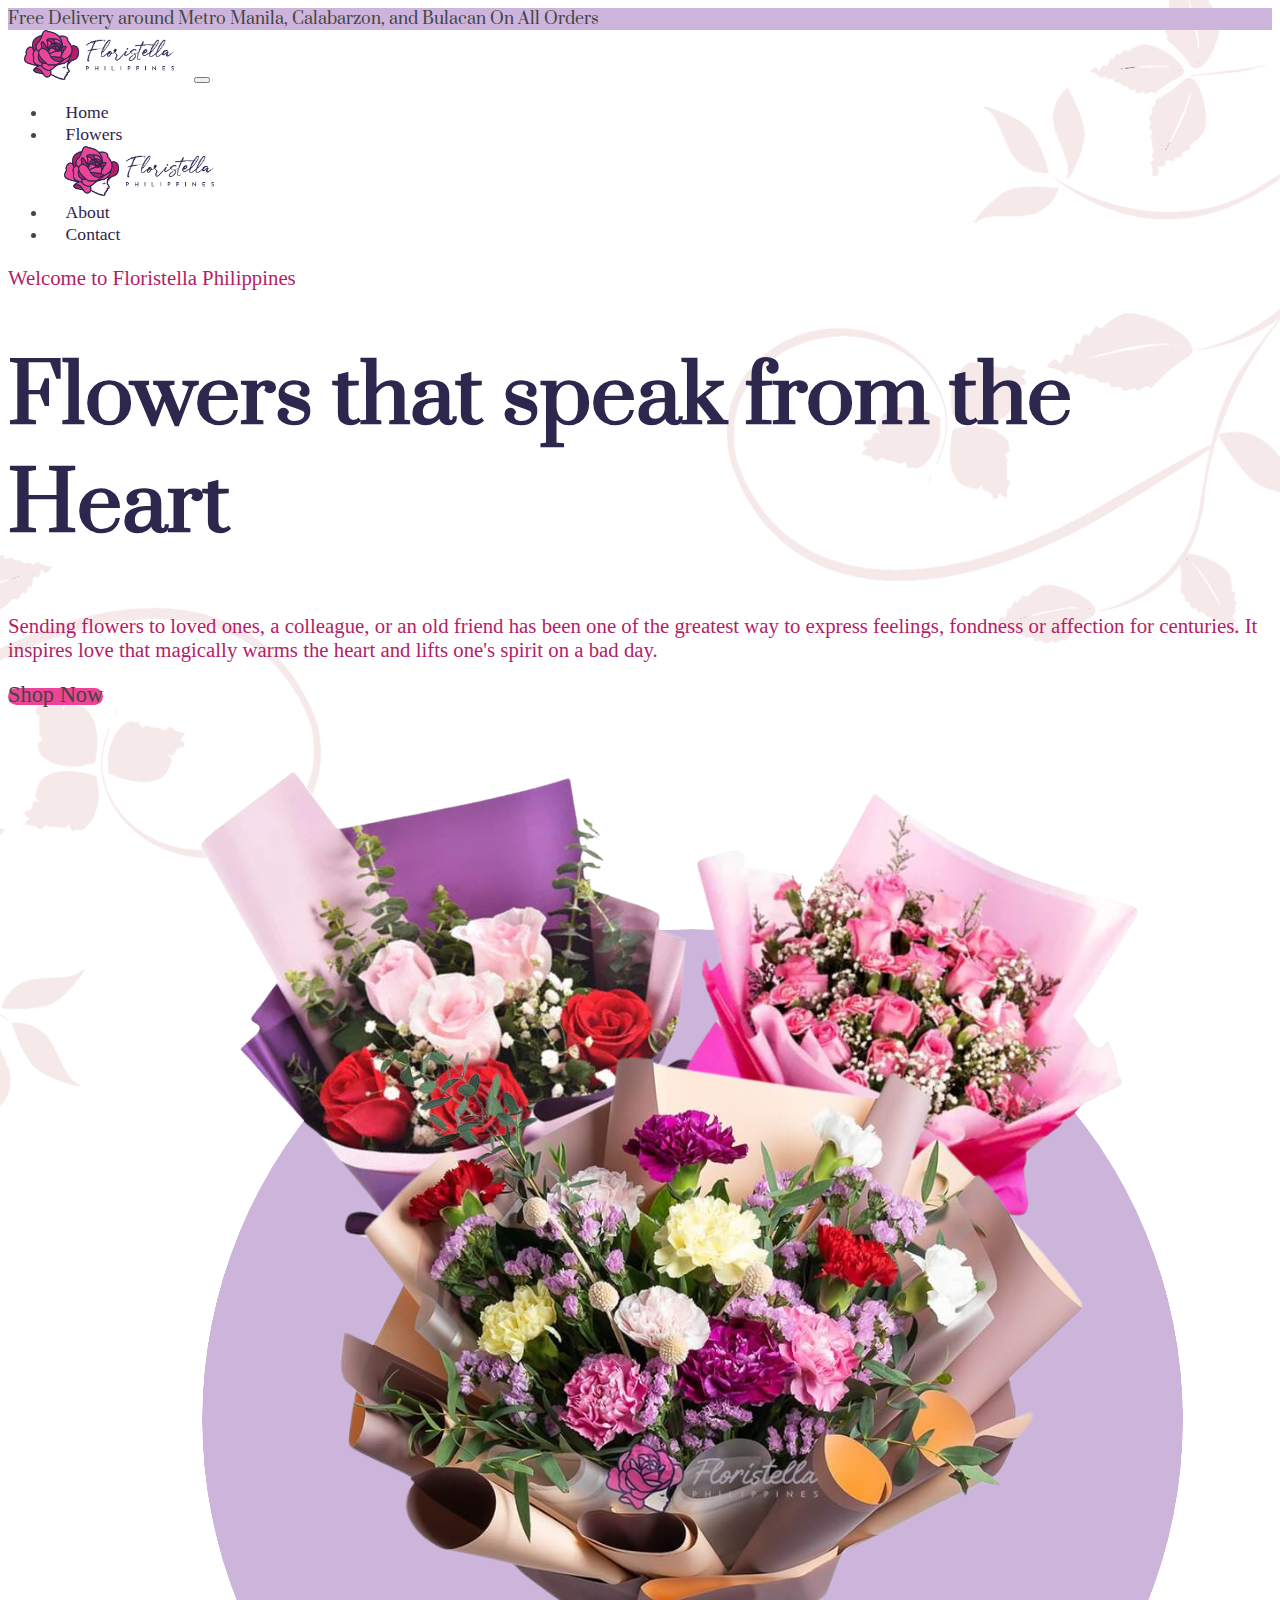
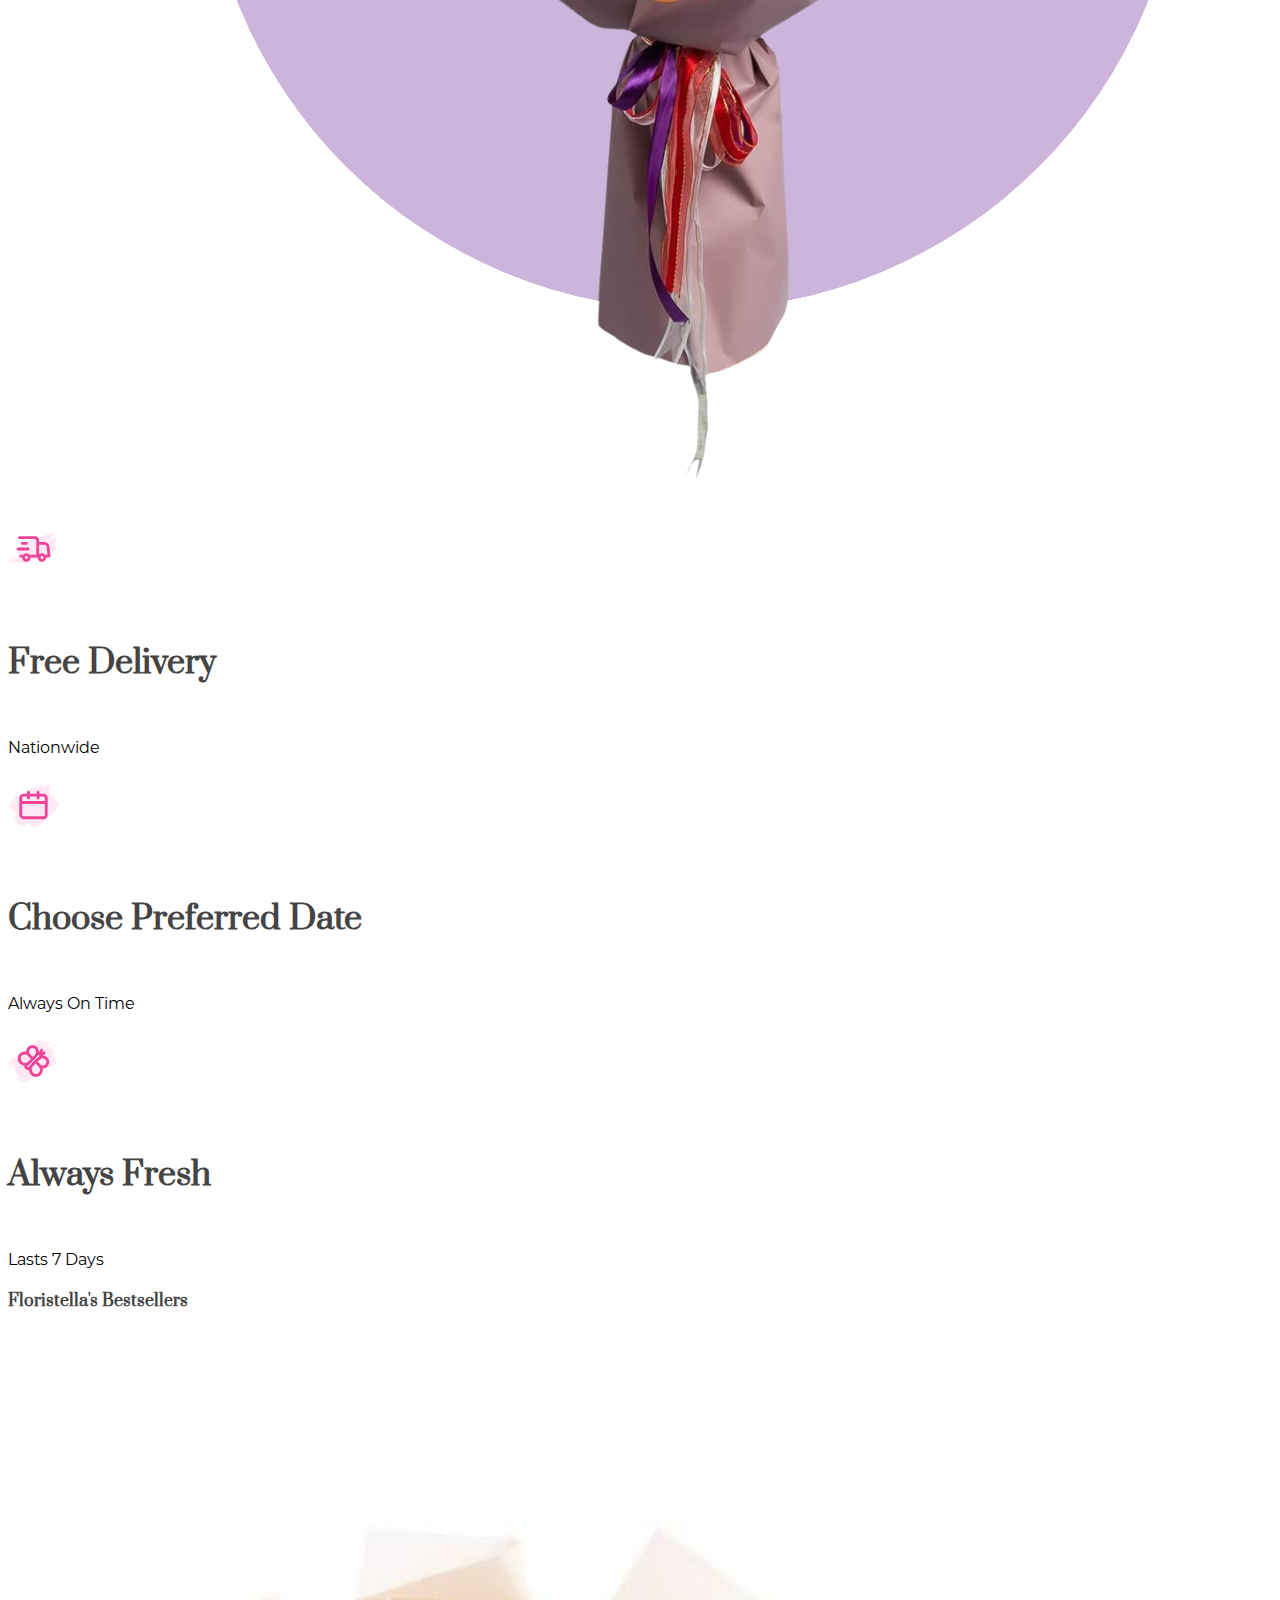
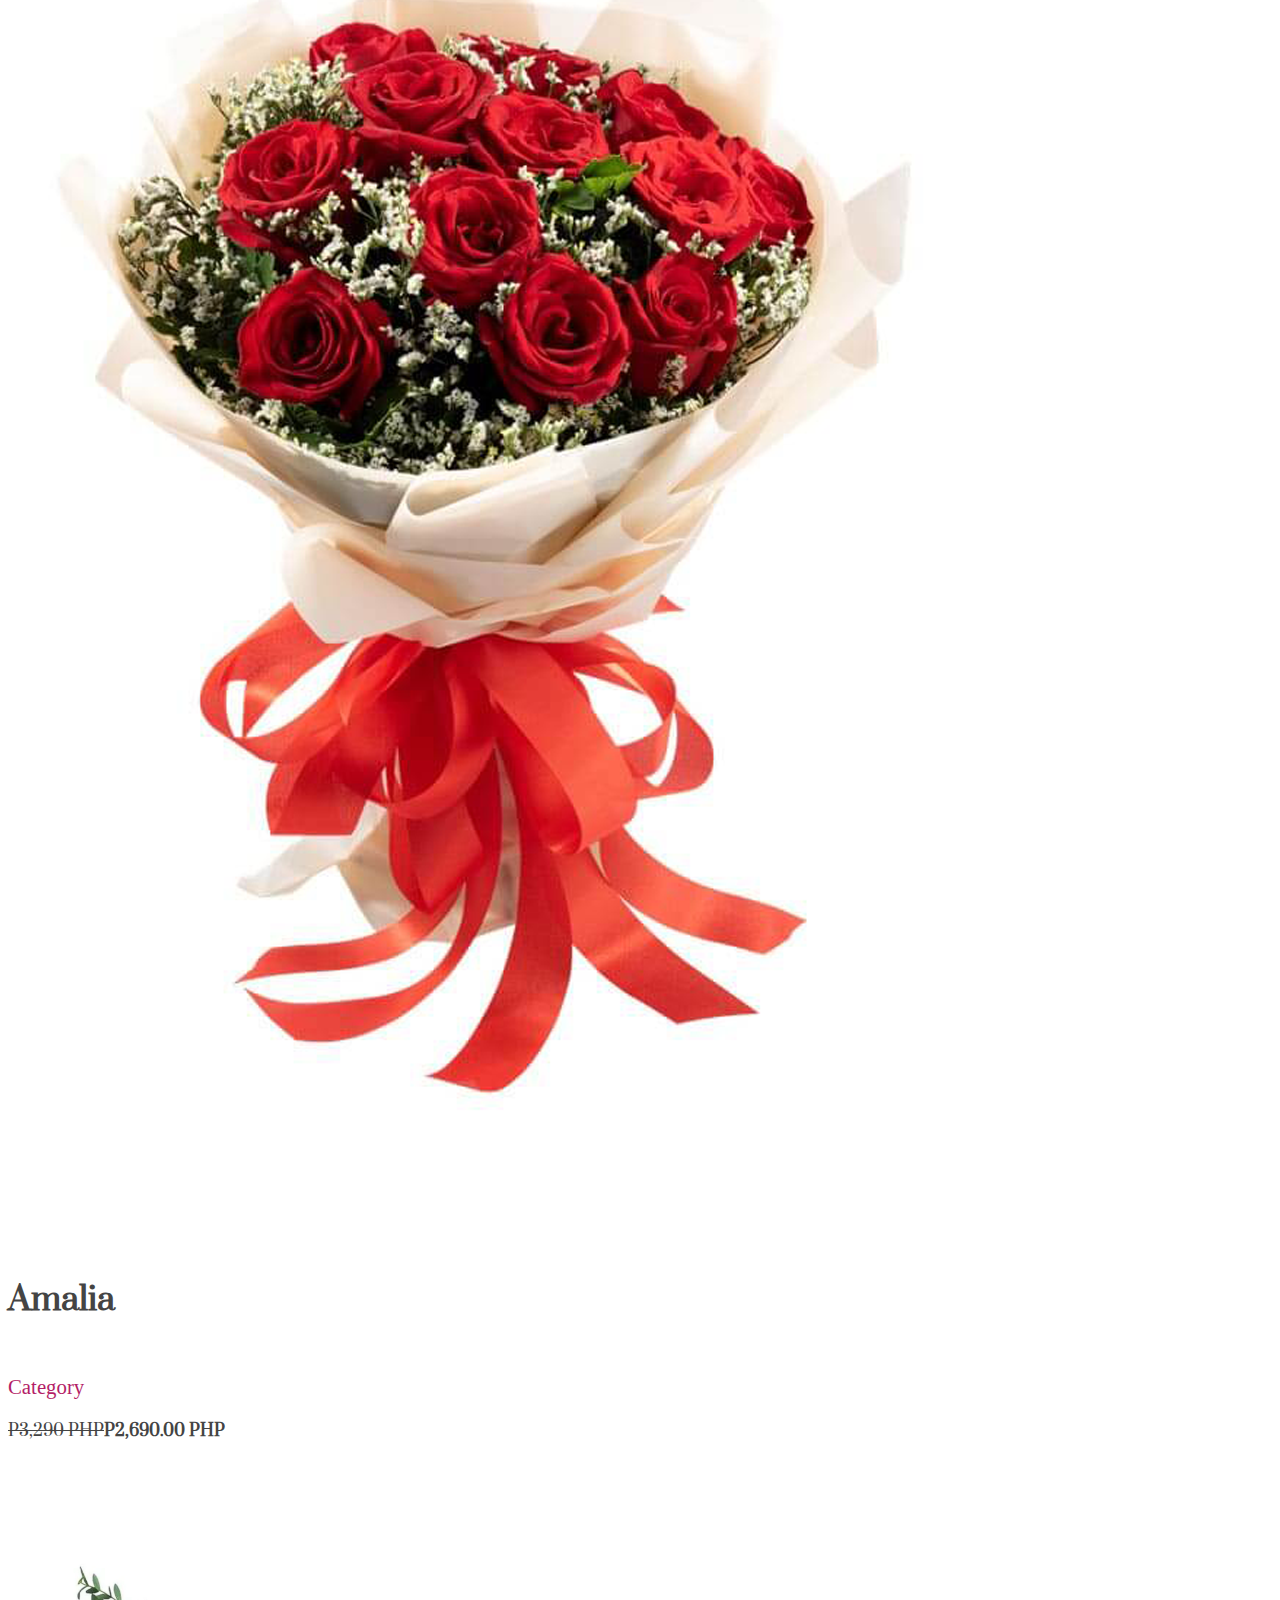
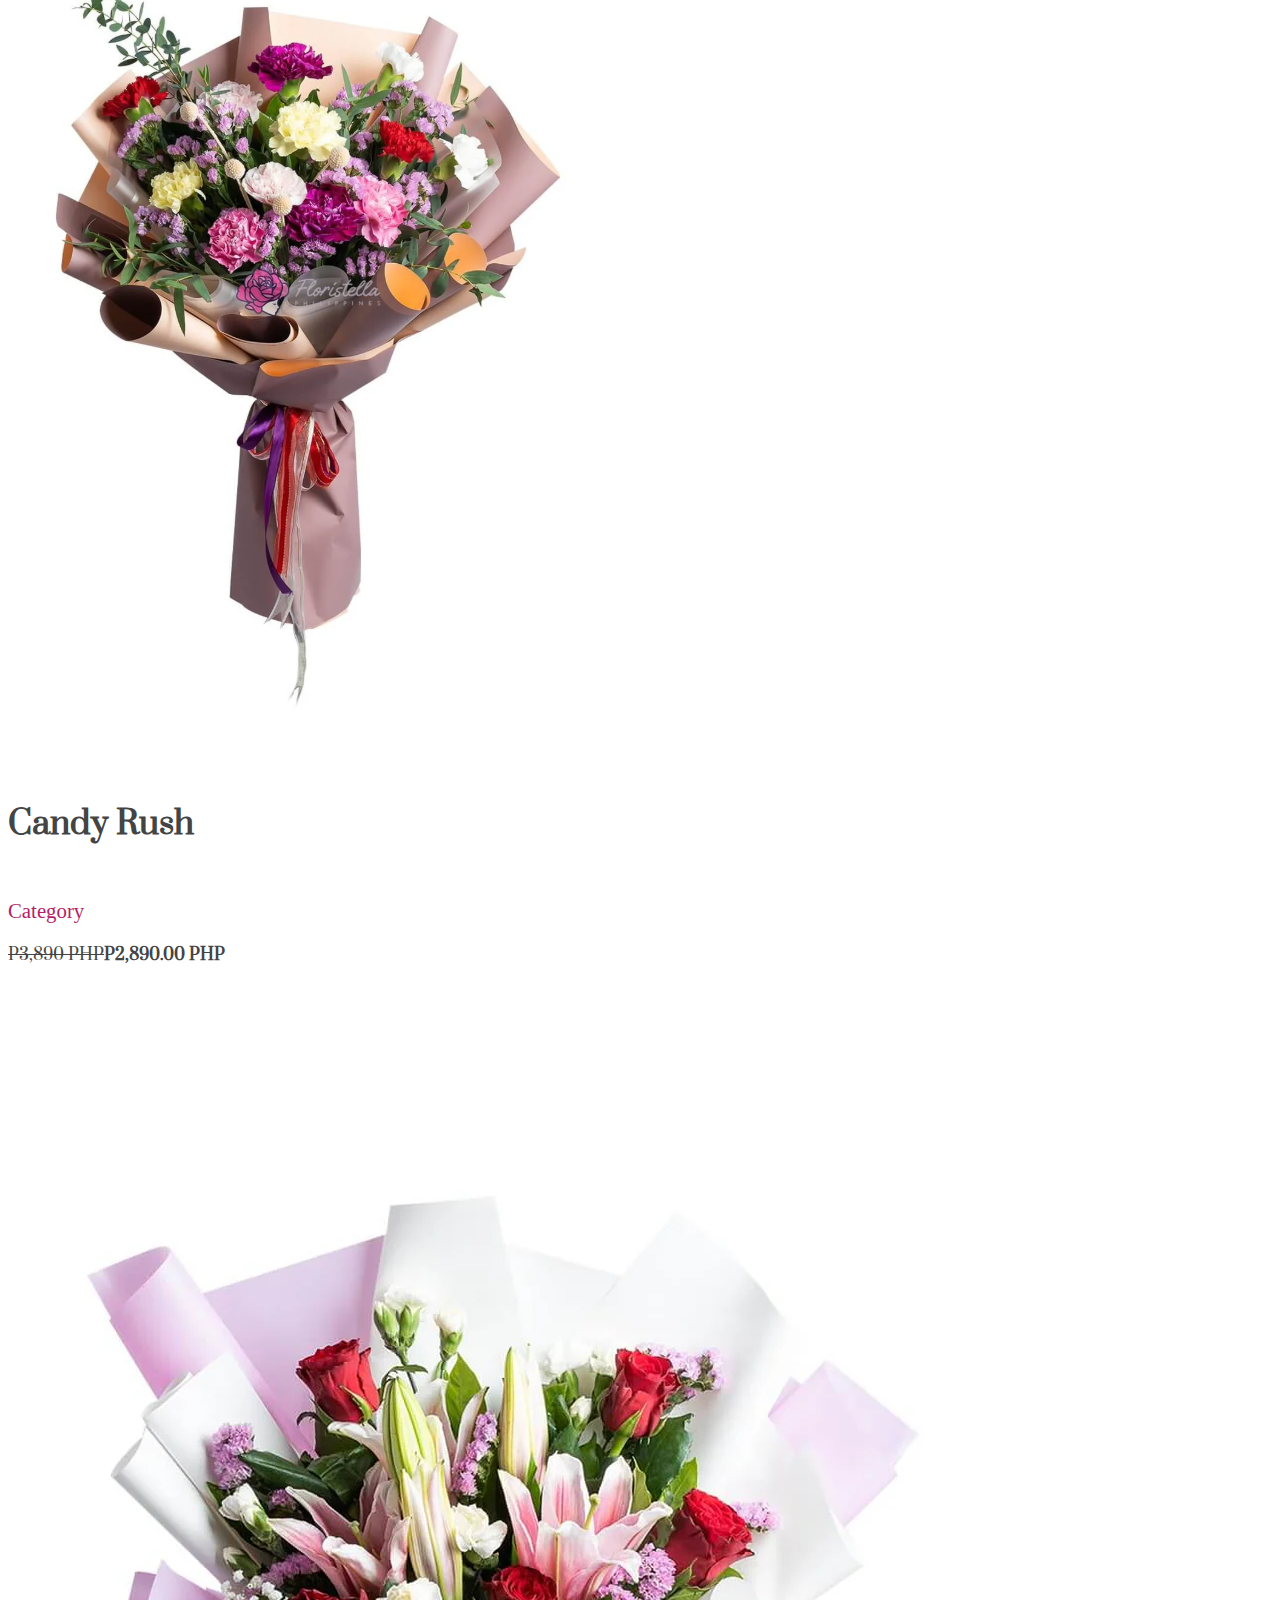
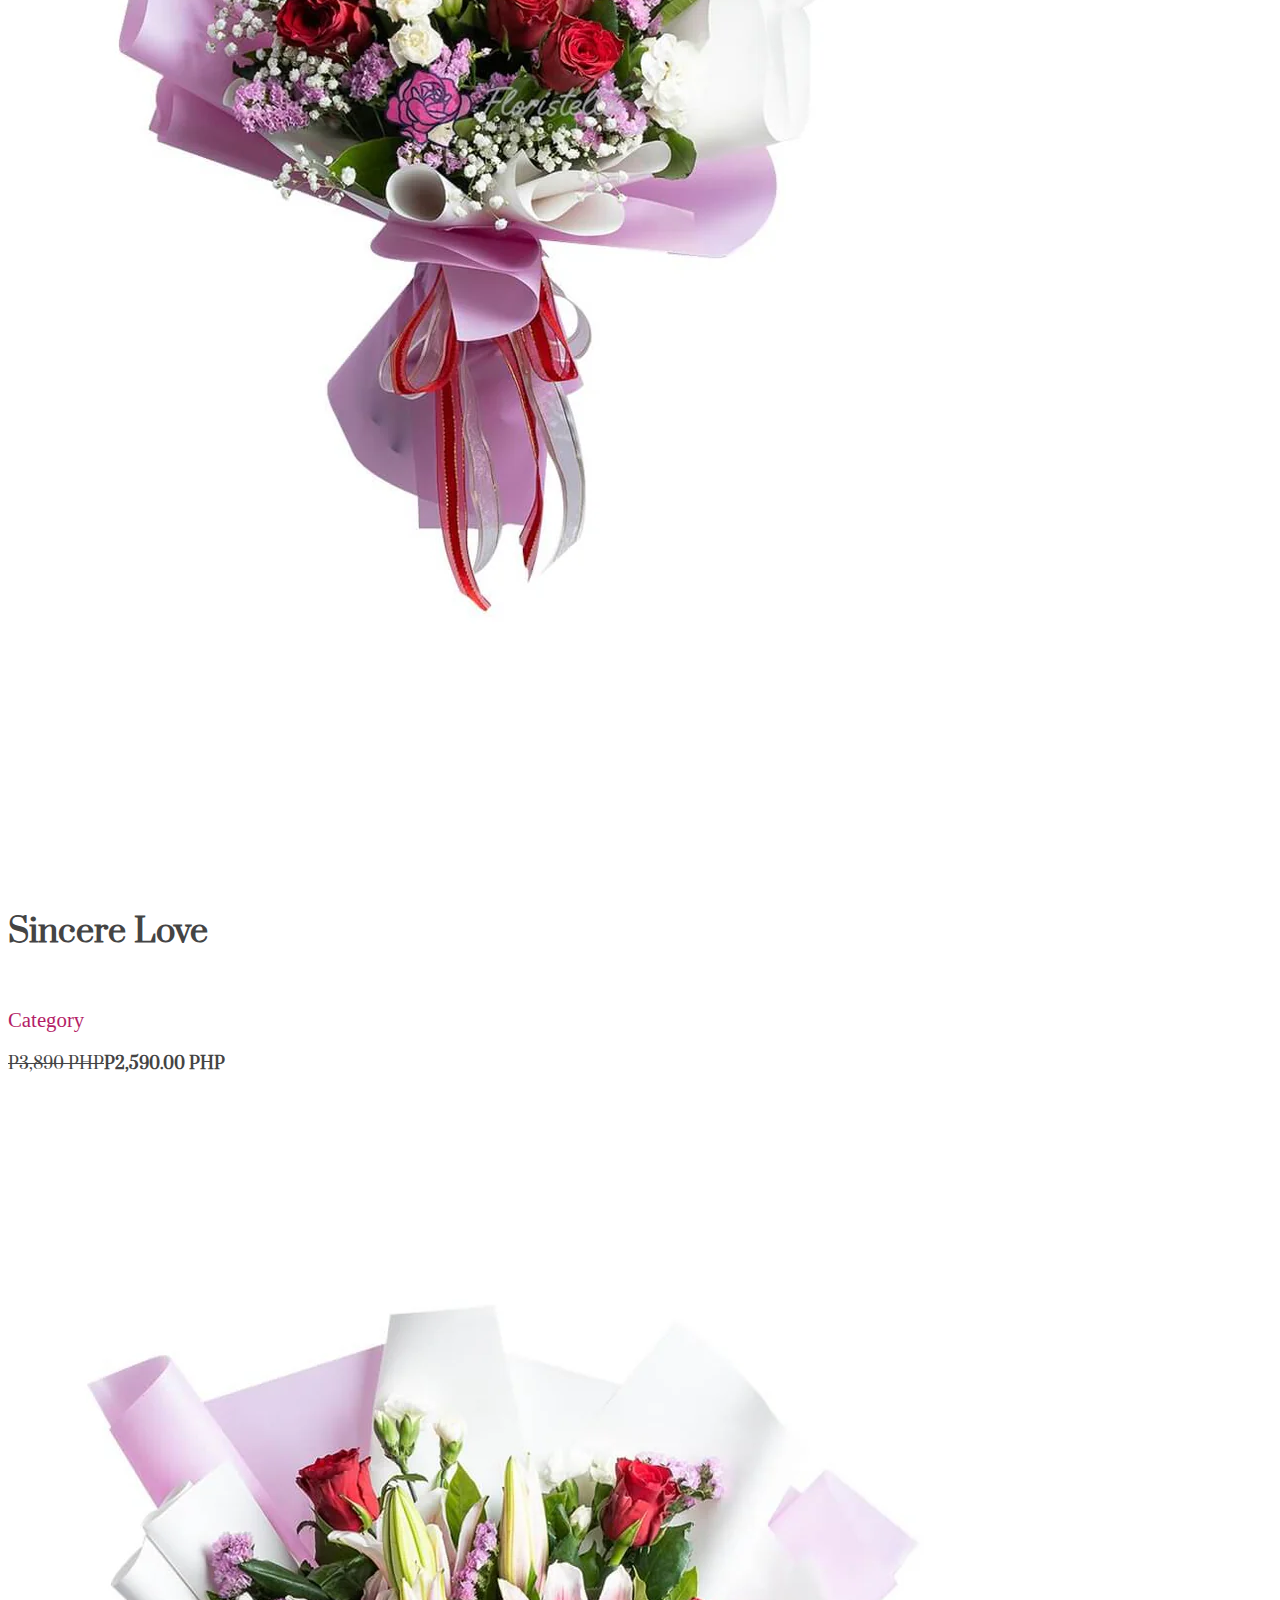
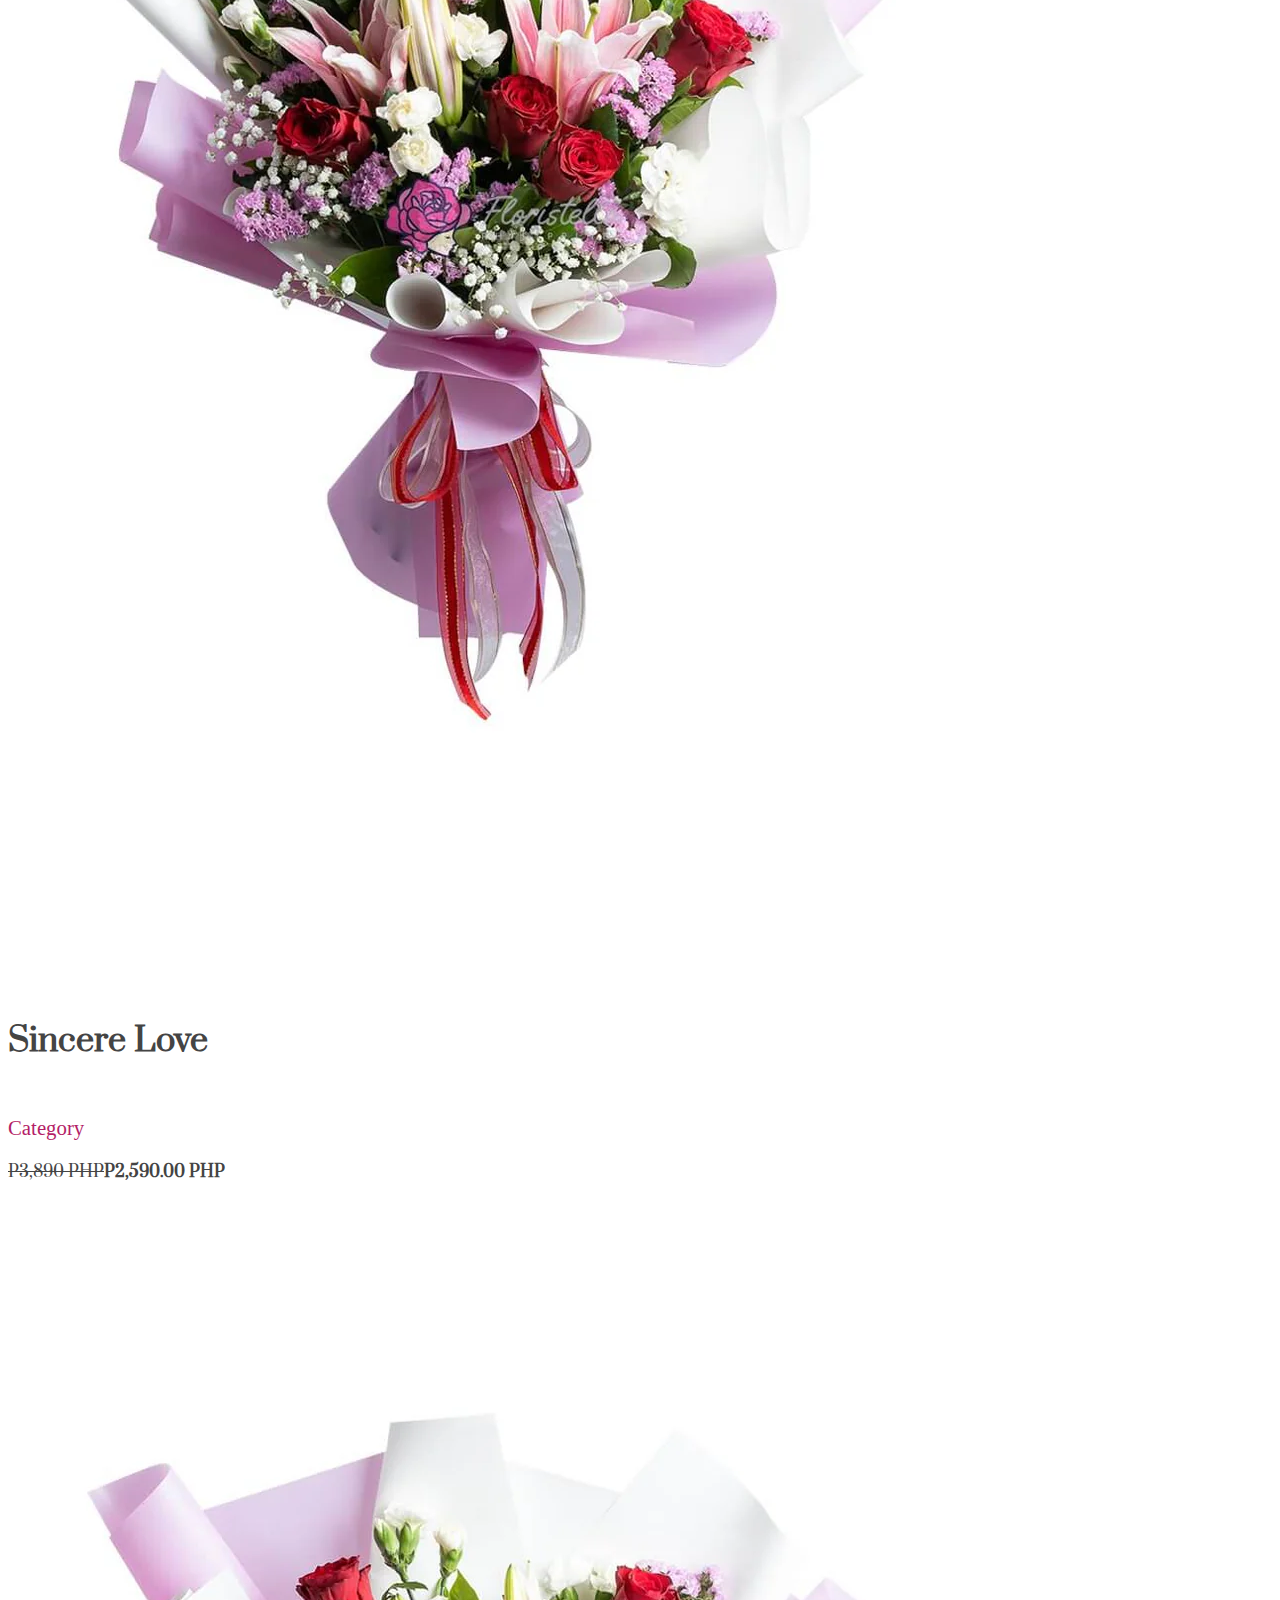
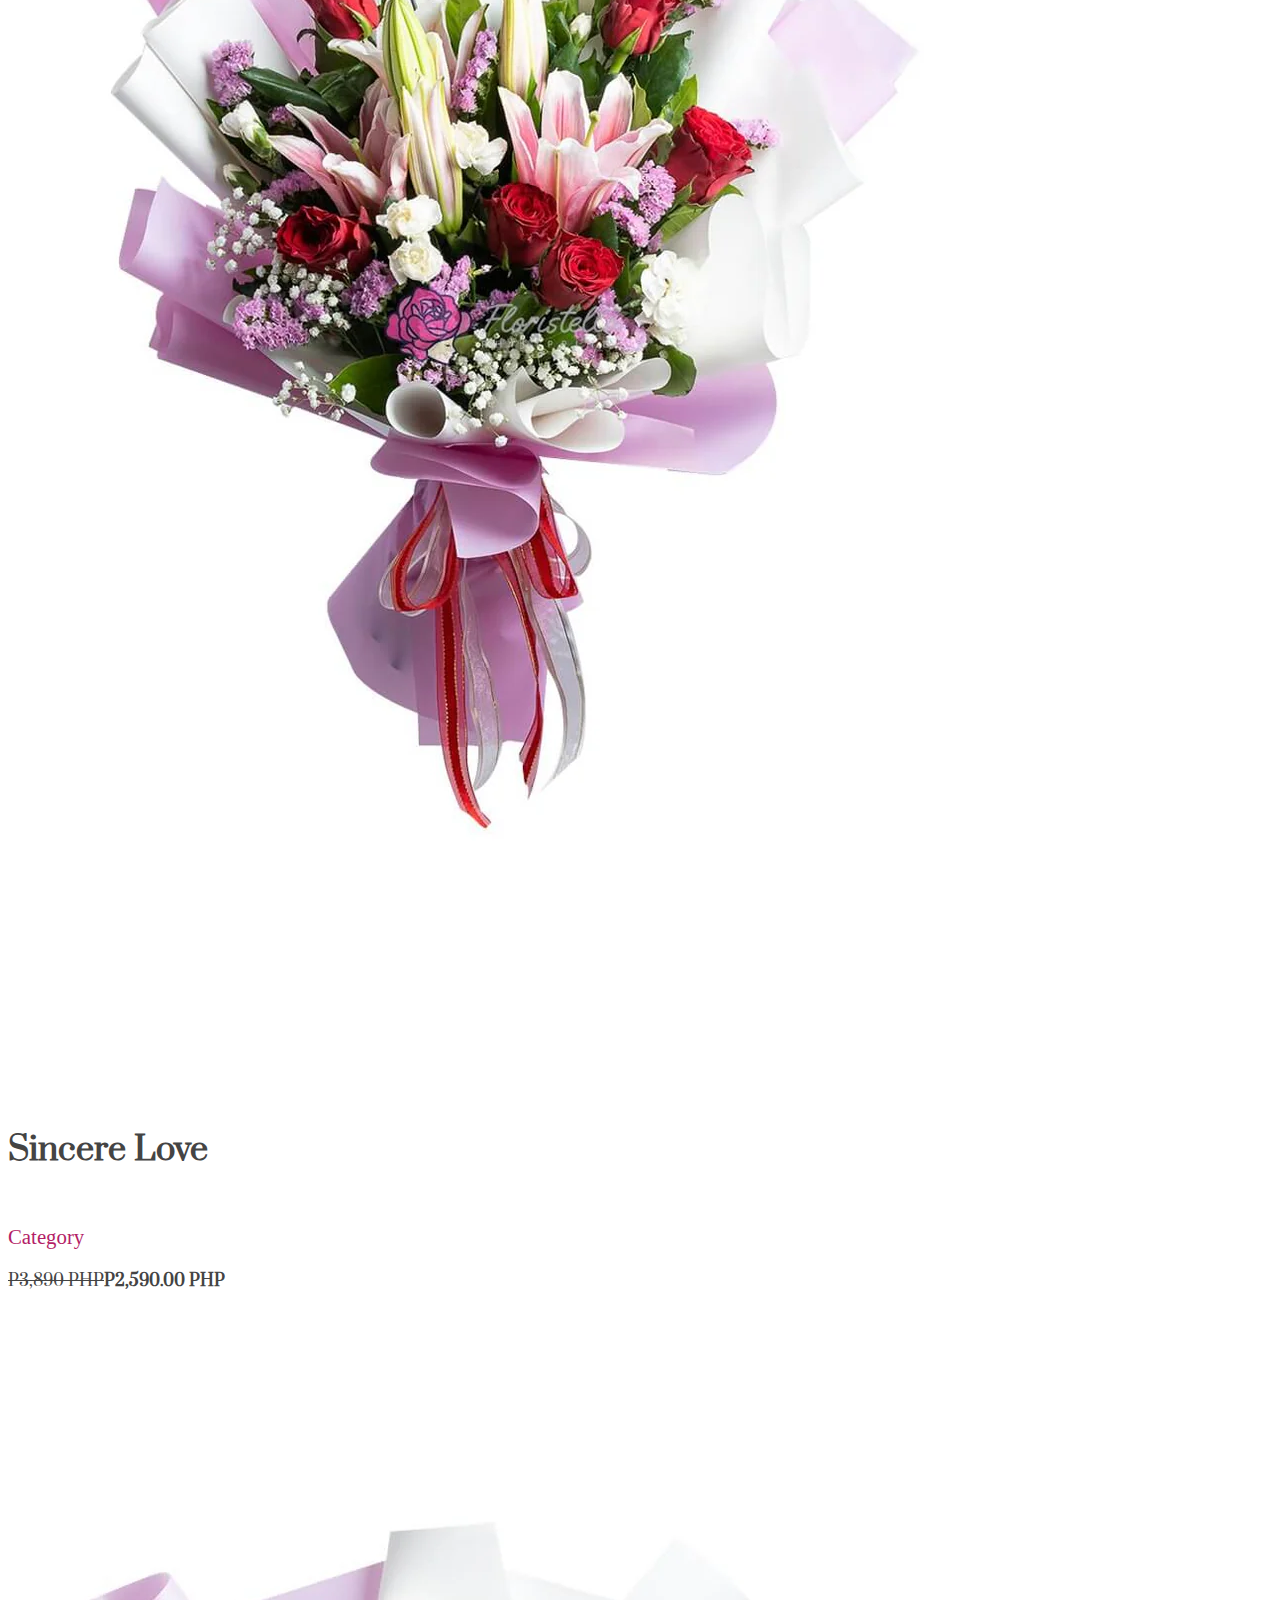
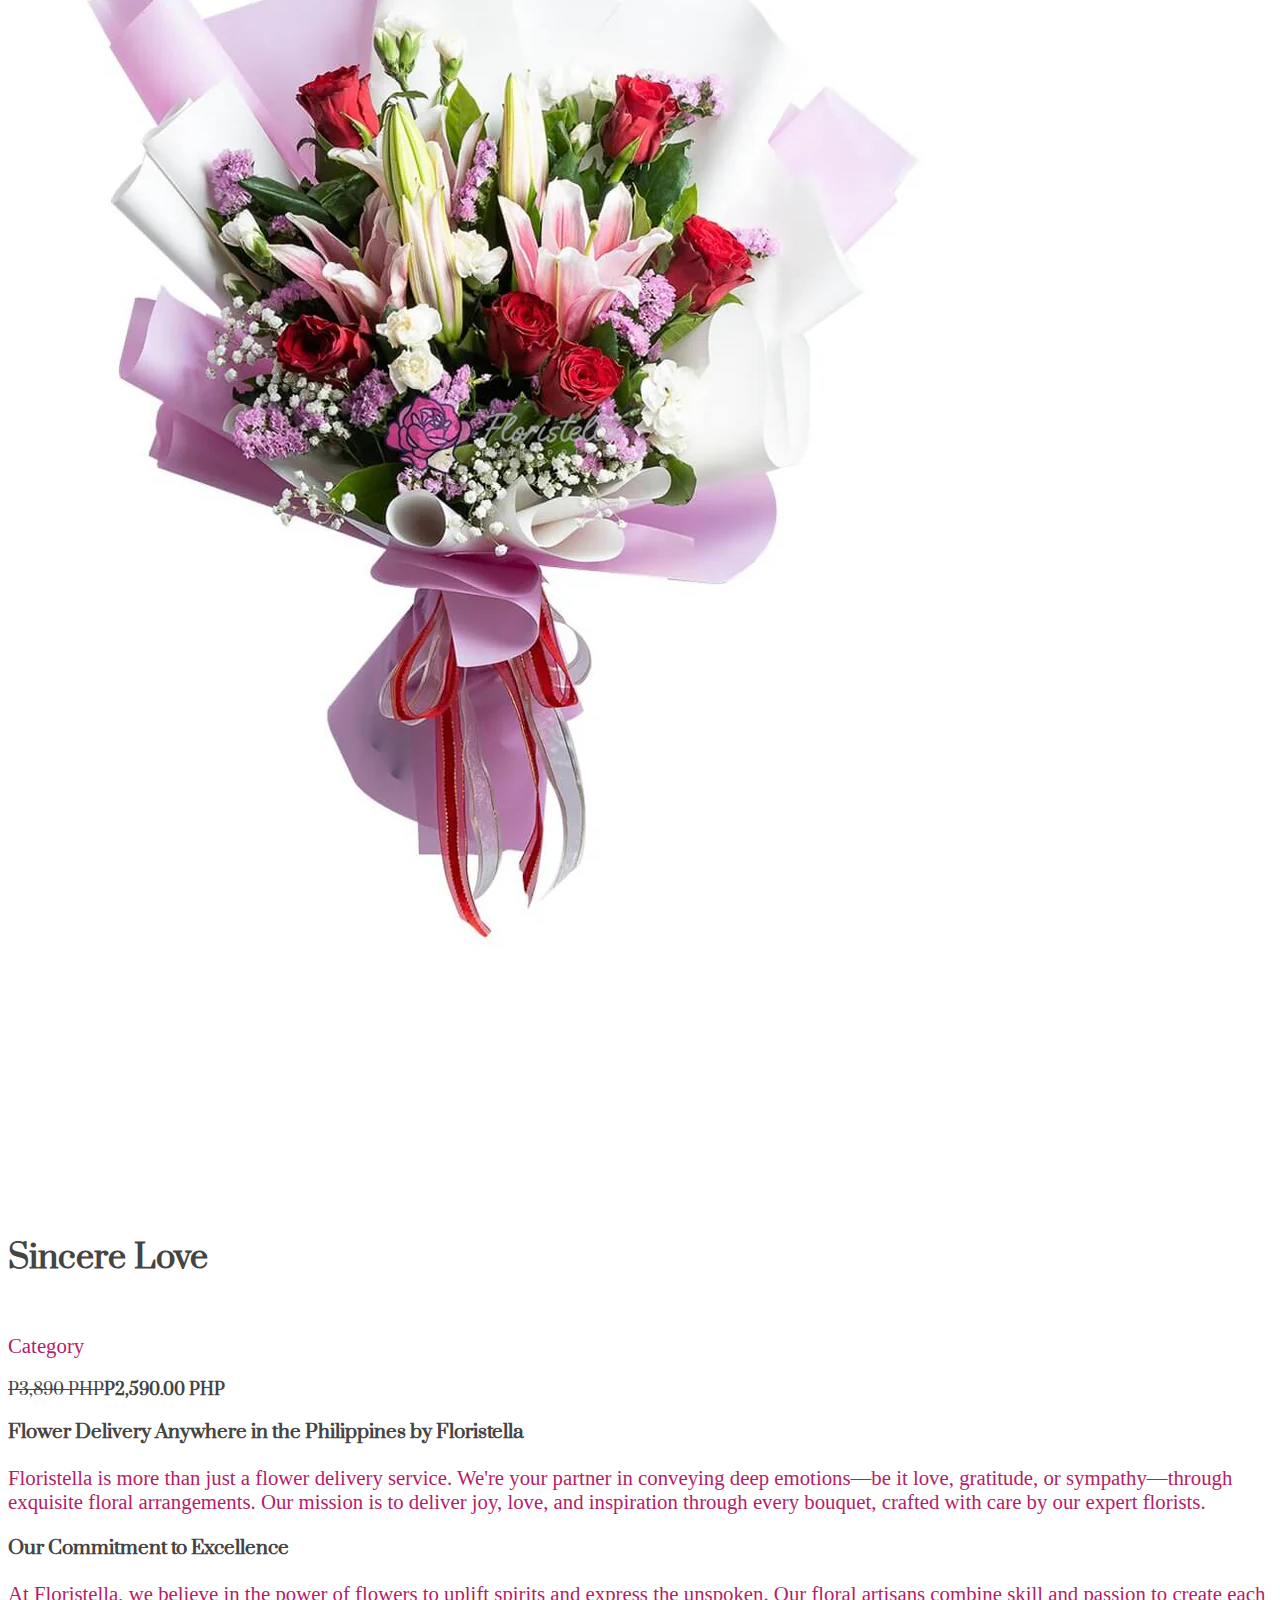
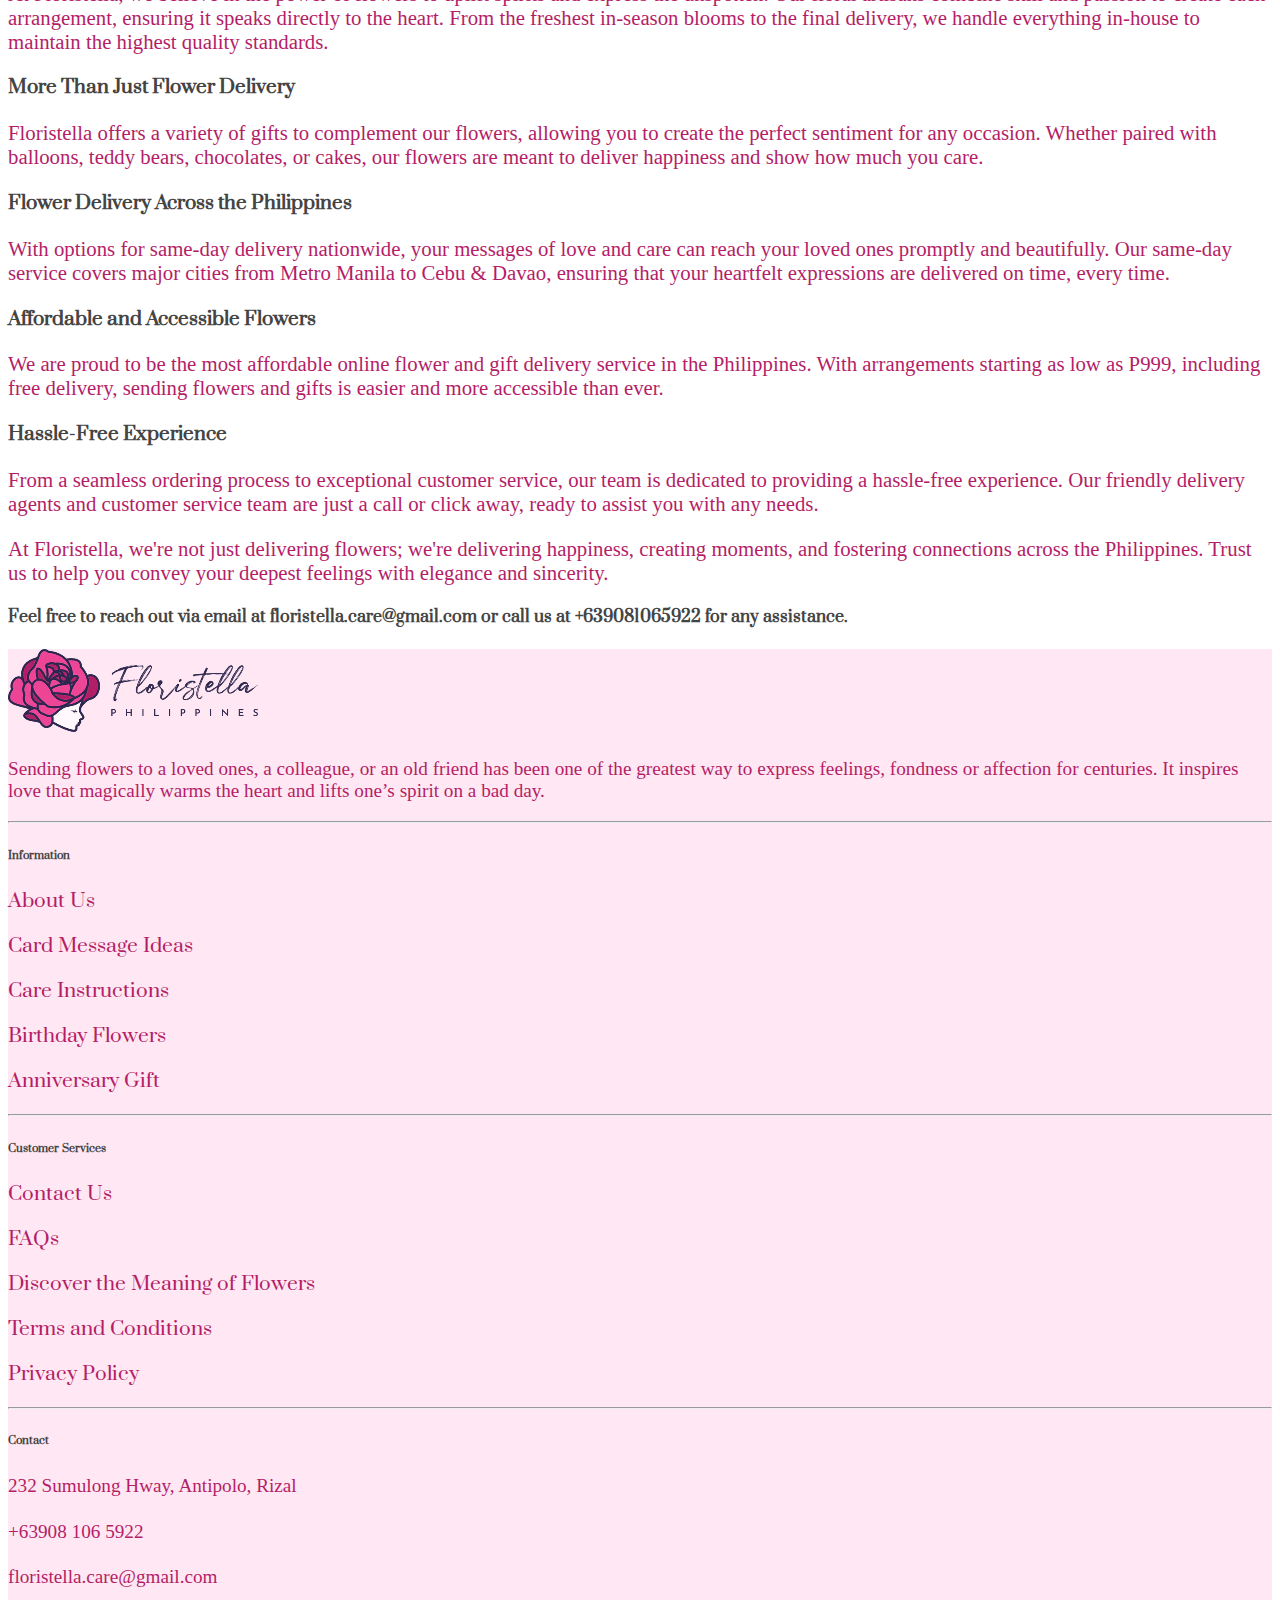
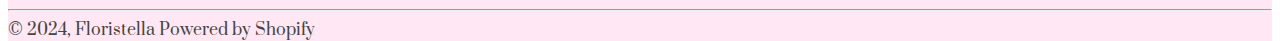
==== index.html @ 7ae79d1a "added contents" ====
<!doctype html>
<html lang="en">
  <head>
    <!-- Required meta tags -->
    <meta charset="utf-8">
    <meta name="viewport" content="width=device-width, initial-scale=1">

    <!-- Bootstrap CSS -->
    <link href="https://cdn.jsdelivr.net/npm/bootstrap@5.0.2/dist/css/bootstrap.min.css" rel="stylesheet" integrity="sha384-EVSTQN3/azprG1Anm3QDgpJLIm9Nao0Yz1ztcQTwFspd3yD65VohhpuuCOmLASjC" crossorigin="anonymous">

    <link rel="stylesheet" href="./assets/css/style.css">
    <title>Hello, world!</title>
  </head>
  <body class="bg">
</div>

    <!-- Header -->
<header class="top-header">
  <div class="d-flex
  p-3 mb-2
  bg-body-secondary
  text-white
  justify-content-center">
  Free Delivery around Metro Manila, Calabarzon, and Bulacan On All Orders
  </div>
</header>

    <!--Navigation Bar -->
  <nav class="navbar
  navbar-expand-md">
    <div class="container-fluid">
      <a class="navbar-brand d-md-none" href="#">
        <img src="./assets/img/floristellaLogo.png" alt="">
      </a>
      <button class="navbar-toggler navbar-light bg-light" type="button" data-bs-toggle="collapse" data-bs-target="#navbarNav" aria-controls="navbarNav" aria-expanded="false" aria-label="Toggle navigation">
        <span class="navbar-toggler-icon"></span>
      </button>
      <div class="collapse navbar-collapse" id="navbarNav">
        <ul class="navbar-nav mx-auto">
          <li class="nav-item">
            <a class="nav-link" aria-current="page" href="/index.html">Home</a>
          </li>
          <li class="nav-item">
            <a class="nav-link" href="/pages/flowers/index.html">Flowers</a>
          </li>
          <a class="navbar-brand d-none d-md-block" href="#">
            <img src="./assets/img/floristellaLogo.png" alt="">
          </a>
          <li class="nav-item">
            <a class="nav-link" href="/pages/about/index.html">About</a>
          </li>
          <li class="nav-item">
            <a class="nav-link"href="/pages/contact/index.html">Contact</a>
          </li>
        </ul>
      </div>
    </div>
  </nav>

   <!--Hero-->
   <div class="container">
    <div class="row">
      <div class="col-xl-4 col-lg-12 col-md-12 mt-5 pt-5">
        <p class="text-xl-start text-lg-start text-center">Welcome to Floristella Philippines</p>
          <h1 class="text-lg-start text-center">Flowers that speak from the Heart</h1>
          <p class="text-lg-start text-center">Sending flowers to loved ones, a colleague, or an old friend has been one of the greatest way to express feelings, fondness or affection for centuries. It inspires love that magically warms the heart and lifts one's spirit on a bad day.</p>
          <div class="text-lg-start text-center">
          <a class="btn btn-md btn-primary">
           <span>Shop Now</span></a>
      </div>
      </div>
      <div class="col-xl-8">
        <div class="hero-image">
            <img src="./assets/img/floristellaMain.png" class="img-fluid rounded mx-auto d-block" alt="hero">
        </div>
    </div>
  </div>
</div>


    <!--Cards-->
  <section class="card-section">
      <div class="main text-center mt-5 d-flex">
  </div>
  <div class="container mt-2 d-flex justify-content-center">

        <div class="row g-4">

          <div class="col-md-4 border-right">
          <div class="cards">

          <div class="first bg-white p-4 text-center">
              <img class="icon" src="./assets/img/icons/delivery.svg" />
              <h5>Free Delivery</h5>
              <p class="line1">Nationwide</p>
          </div>
                </div>
          </div>


          <div class="col-md-4 border-right">
          <div class="cards">
          <div class=" second bg-white p-4 text-center">
                <img class="icon" src="./assets/img/icons/calendar.svg">
                <h5>Choose Preferred Date</h5>
                <p class="line2">Always On Time</p>
          </div>
          </div>

          </div>

          <div class="col-md-4">

          <div class="cards">
          <div class=" third bg-white p-4 text-center">
                  <img class="icon" src="./assets/img/icons/fresh.svg"/>
                  <h5>Always Fresh</h5>
                  <p class="line3">Lasts 7 Days</p>
          </div>
          </div>
      </div>

    </div>
  </div>
    </section>

    <!--Product Cards-->
    <section>
      <div class="text-center container py-5">
        <h4 class="mt-4 mb-5"><strong>Floristella's Bestsellers</strong></h4>

      <!-- Amalia -->
        <div class="row">
          <div class="col-lg-4 col-md-12 mb-4">
            <div class="card">
              <div class="bg-image hover-zoom ripple ripple-surface ripple-surface-light"
                data-mdb-ripple-color="light">
                <img src="./assets/img/bestsellers/amalia.png"
                  class="w-100" />
                <a href="#!">
                  <div class="mask">
                    <div class="d-flex justify-content-start align-items-end h-100">
                    </div>
                  </div>
                  <div class="hover-overlay">
                    <div class="mask"></div>
                  </div>
                </a>
              </div>
              <div class="card-body">
                <a href="./pages/flower1/index.html" class="text-reset">
                  <h5 class="card-title mb-3">Amalia</h5>
                </a>
                <a href="" class="text-reset">
                  <p>Category</p>
                </a>
                <s class="mb-3">P3,290 PHP</s><strong class="ms-2 text-danger">P2,690.00 PHP</strong>
              </div>
            </div>
          </div>
      <!-- Candy Rush -->
          <div class="col-lg-4 col-md-6 mb-4">
            <div class="card">
              <div class="bg-image hover-zoom ripple ripple-surface ripple-surface-light"
                data-mdb-ripple-color="light">
                <img src="./assets/img/bestsellers/candyrush.webp"
                  class="w-100" />
                <a href="#!">
                  <div class="mask">
                    <div class="d-flex justify-content-start align-items-end h-100">
                    </div>
                  </div>
                  <div class="hover-overlay">
                    <div class="mask"></div>
                  </div>
                </a>
              </div>
              <div class="card-body">
                <a href="" class="text-reset">
                  <h5 class="card-title mb-3">Candy Rush</h5>
                </a>
                <a href="" class="text-reset">
                  <p>Category</p>
                </a>
                <s class="mb-3">P3,890 PHP</s><strong class="ms-2 text-danger">P2,890.00 PHP</strong>
              </div>
            </div>
          </div>
      <!-- Sincere Love -->
          <div class="col-lg-4 col-md-6 mb-4">
            <div class="card">
              <div class="bg-image hover-zoom ripple" data-mdb-ripple-color="light">
                <img src="./assets/img/bestsellers/sincerelove.webp"
                  class="w-100" />
                <a href="#!">
                  <div class="mask">
                    <div class="d-flex justify-content-start align-items-end h-100">
                    </div>
                  </div>
                  <div class="hover-overlay">
                    <div class="mask"></div>
                  </div>
                </a>
              </div>
              <div class="card-body">
                <a href="" class="text-reset">
                  <h5 class="card-title mb-3">Sincere Love</h5>
                </a>
                <a href="" class="text-reset">
                  <p>Category</p>
                </a>
                <s class="mb-3">P3,890 PHP</s><strong class="ms-2 text-danger">P2,590.00 PHP</strong>
                </h6>
              </div>
            </div>
          </div>

          <!-- Sincere Love2 -->
          <div class="col-lg-4 col-md-12 mb-4">
            <div class="card">
              <div class="bg-image hover-zoom ripple" data-mdb-ripple-color="light">
                <img src="./assets/img/bestsellers/sincerelove.webp"
                  class="w-100" />
                <a href="#!">
                  <div class="mask">
                    <div class="d-flex justify-content-start align-items-end h-100">
                    </div>
                  </div>
                  <div class="hover-overlay">
                    <div class="mask"></div>
                  </div>
                </a>
              </div>
              <div class="card-body">
                <a href="" class="text-reset">
                  <h5 class="card-title mb-3">Sincere Love</h5>
                </a>
                <a href="" class="text-reset">
                  <p>Category</p>
                </a>
                <s class="mb-3">P3,890 PHP</s><strong class="ms-2 text-danger">P2,590.00 PHP</strong>
                </h6>
              </div>
            </div>
          </div>

          <!-- Sincere Love -->
          <div class="col-lg-4 col-md-6 mb-4">
            <div class="card">
              <div class="bg-image hover-zoom ripple" data-mdb-ripple-color="light">
                <img src="./assets/img/bestsellers/sincerelove.webp"
                  class="w-100" />
                <a href="#!">
                  <div class="mask">
                    <div class="d-flex justify-content-start align-items-end h-100">
                    </div>
                  </div>
                  <div class="hover-overlay">
                    <div class="mask"></div>
                  </div>
                </a>
              </div>
              <div class="card-body">
                <a href="" class="text-reset">
                  <h5 class="card-title mb-3">Sincere Love</h5>
                </a>
                <a href="" class="text-reset">
                  <p>Category</p>
                </a>
                <s class="mb-3">P3,890 PHP</s><strong class="ms-2 text-danger">P2,590.00 PHP</strong>
                </h6>
              </div>
            </div>
          </div>

          <!-- Sincere Love -->
          <div class="col-lg-4 col-md-6 mb-4">
            <div class="card">
              <div class="bg-image hover-zoom ripple" data-mdb-ripple-color="light">
                <img src="./assets/img/bestsellers/sincerelove.webp"
                  class="w-100" />
                <a href="#!">
                  <div class="mask">
                    <div class="d-flex justify-content-start align-items-end h-100">
                    </div>
                  </div>
                  <div class="hover-overlay">
                    <div class="mask"></div>
                  </div>
                </a>
              </div>
              <div class="card-body">
                <a href="" class="text-reset">
                  <h5 class="card-title mb-3">Sincere Love</h5>
                </a>
                <a href="" class="text-reset">
                  <p>Category</p>
                </a>
                <s class="mb-3">P3,890 PHP</s><strong class="ms-2 text-danger">P2,590.00 PHP</strong>
                </h6>
              </div>
            </div>
          </div>
              </div>
            </div>
    </section>

    <!--Mission Vision-->
    <div class="container">
    <section class="text-center">
    <h3 class="mt-4 mb-5">Flower Delivery Anywhere in the Philippines by Floristella</h3>
      <p class="mt-4 mb-5">Floristella is more than just a flower delivery service. We're your partner in conveying deep emotions—be it love, gratitude, or sympathy—through exquisite floral arrangements. Our mission is to deliver joy, love, and inspiration through every bouquet, crafted with care by our expert florists.</p>

      <h3 class="mt-4">Our Commitment to Excellence</h3>
      <p class="mt-4 mb-5">At Floristella, we believe in the power of flowers to uplift spirits and express the unspoken. Our floral artisans combine skill and passion to create each arrangement, ensuring it speaks directly to the heart. From the freshest in-season blooms to the final delivery, we handle everything in-house to maintain the highest quality standards.</p>

      <h3 class="mt-4">More Than Just Flower Delivery</h3>
      <p class="mt-4 mb-5">Floristella offers a variety of gifts to complement our flowers, allowing you to create the perfect sentiment for any occasion. Whether paired with balloons, teddy bears, chocolates, or cakes, our flowers are meant to deliver happiness and show how much you care.</p>

      <h3 class="mt-4">Flower Delivery Across the Philippines</h3>
      <p class="mt-4 mb-5">With options for same-day delivery nationwide, your messages of love and care can reach your loved ones promptly and beautifully. Our same-day service covers major cities from Metro Manila to Cebu & Davao, ensuring that your heartfelt expressions are delivered on time, every time.</p>

      <h3 class="mt-4">Affordable and Accessible Flowers</h3>
      <p class="mt-4 mb-5">We are proud to be the most affordable online flower and gift delivery service in the Philippines. With arrangements starting as low as P999, including free delivery, sending flowers and gifts is easier and more accessible than ever.</p>

      <h3 class="mt-4 mb-4">Hassle-Free Experience</h3>
      <p class="mb-4">From a seamless ordering process to exceptional customer service, our team is dedicated to providing a hassle-free experience. Our friendly delivery agents and customer service team are just a call or click away, ready to assist you with any needs.</p>

      <p class="mt-4 mb-5">At Floristella, we're not just delivering flowers; we're delivering happiness, creating moments, and fostering connections across the Philippines. Trust us to help you convey your deepest feelings with elegance and sincerity.</p>

      <h4 class="mt-4 mb-5">Feel free to reach out via email at floristella.care@gmail.com or call us at +639081065922 for any assistance.</h4>
</section>
</div>

    <!-- Footer -->
  <section class="footer-section">
    <div class="my-5">
      <footer class="bg-body-tertiary text-center text-lg-start">
        <!-- Grid container -->
        <div class="container p-4 pb-0">
          <!-- Section: Links -->
          <section class="">
            <!--Grid row-->
            <div class="row">
              <!-- Grid column -->
              <div class="col-md-3 col-lg-3 col-xl-3 mx-auto mt-3">
                <img src="assets/img/floristellaLogo.png" class="img-fluid">
                <p class="mb-2 mt-3">
                  Sending flowers to a loved ones, a colleague, or an old friend has been one of the greatest way to express feelings, fondness or affection for centuries. It inspires love that magically warms the heart and lifts one’s spirit on a bad day.
                </p>
              </div>
              <!-- Grid column -->

              <hr class="w-100 clearfix d-md-none" />

              <!-- Grid column -->
              <div class="col-md-2 col-lg-2 col-xl-2 mx-auto mt-3">
                <h6 class="text-uppercase mb-4 font-weight-bold">Information</h6>
                <p>
                  <a>About Us</a>
                </p>
                <p>
                  <a>Card Message Ideas</a>
                </p>
                <p>
                  <a>Care Instructions</a>
                </p>
                <p>
                  <a>Birthday Flowers</a>
                </p>
                <p>
                  <a>Anniversary Gift</a>
                </p>
              </div>
              <!-- Grid column -->

              <hr class="w-100 clearfix d-md-none" />

              <!-- Grid column -->
              <div class="col-md-3 col-lg-2 col-xl-2 mx-auto mt-3">
                <h6 class="text-uppercase mb-4 font-weight-bold">
                  Customer Services
                </h6>
                <p>
                  <a>Contact Us</a>
                </p>
                <p>
                  <a>FAQs</a>
                </p>
                <p>
                  <a>Discover the Meaning of Flowers</a>
                </p>
                <p>
                  <a>Terms and Conditions</a>
                </p>
                <p>
                  <a> Privacy Policy</a>
                </p>
              </div>

              <!-- Grid column -->
              <hr class="w-100 clearfix d-md-none" />

              <!-- Grid column -->
              <div class="col-md-4 col-lg-3 col-xl-3 mx-auto mt-3">
                <h6 class="text-uppercase mb-4 font-weight-bold">Contact</h6>
                <p><i class="mr-3"></i>232 Sumulong Hway, Antipolo, Rizal</p>
                <p><i class="mr-3"></i>+63908 106 5922</p>
                <p><i class="mr-3"></i>floristella.care@gmail.com</p>
                <p><i class="mr-3"></i></p>
              </div>
              <!-- Grid column -->
            </div>
            <!--Grid row-->
          </section>
          <!-- Section: Links -->

          <hr class="my-3">

          <!-- Section: Copyright -->
          <section class="p-3 pt-0">
            <div class="row d-flex align-items-center">
              <!-- Grid column -->
              <div class="col-md-7 col-lg-8 text-center text-md-start">
                <!-- Copyright -->
                <div class="p-3">
                  © 2024, Floristella Powered by Shopify
                </div>
                <!-- Copyright -->
              </div>
            </div>
          </section>
          <!-- Section: Copyright -->
        </div>
        <!-- Grid container -->
      </footer>
    </div>
  </section>

    <!-- Optional JavaScript; choose one of the two! -->

    <!-- Option 1: Bootstrap Bundle with Popper -->
    <script src="https://cdn.jsdelivr.net/npm/bootstrap@5.0.2/dist/js/bootstrap.bundle.min.js" integrity="sha384-MrcW6ZMFYlzcLA8Nl+NtUVF0sA7MsXsP1UyJoMp4YLEuNSfAP+JcXn/tWtIaxVXM" crossorigin="anonymous"></script>

  </body>
</html>
---- assets/css/style.css ----
/* Fonts */
@font-face {
    font-family: Montserrat;
    src: url('../font/montserratBold.otf')format('truetype');
}
@font-face {
    font-family: Prata;
    src: url('../font/prataRegular.ttf')format('truetype');
}
@font-face {
    font-family: MontserratReg;
    src: url('../font/montserratRegular.otf')format('truetype');
}

* {
    font-family: Prata;
}
:root {
    --h1-font: 10rem;
}
/* Header */
.bg-body-secondary {
    background-color: #CDB4DB;
}
.bg {
    background-image: url('../img/floristellaBackground.png');
    height: 100vh;
    background-position: center top;
    background-repeat: no-repeat;
}


/* Navigation */

.navbar-brand img {
    width: 80px;
  }
  .navbar-nav {
    align-items: center;
  }
  .navbar .navbar-nav .nav-link {
    color: #2D264D;
    font-family: Montserrat;
    font-size: 1.1em;
    padding: 0.5em 1em;
  }
  @media screen and (min-width: 768px) {
    .navbar-brand img {
      width: 150px;
    }
    .navbar-brand {
      margin-right: 0;
      padding: 0 1em;
    }

/* Navigation */


/* Hero */
h1 {
    color: #2D264D;
    font-family: Prata;
    font-size: 5rem;

}
p {
    color: #B41E67;
    font-size: 1.3rem;
    font-family: Montserrat;
}
span {
    font-size: 1.4rem;
    font-family: Montserrat;
}
.btn-primary {
    background-color: #EC4596 !important;
    border-color: #EC4596 !important;
    font-family: Montserrat;
    border-radius: 1.2em;
}
.btn:hover {
        box-shadow: 5px 6px 6px 2px #e9ecef;
        transform: scale(1.05);
}
}



/* Cards */
h5 {
    font-size: 2rem;
}
.icon {
    height: 5vw;
    width:4vw
}
.line1 {
    color:#000;
    font-size:1rem;
    font-family: MontserratReg;
}
.line2 {
    color:#000;
    font-size:1rem;
    font-family: MontserratReg;
}
.line3 {
    color:#000;
    font-size:1rem;
    font-family: MontserratReg;
}
.cards{
    transition: all 0.2s ease;
    cursor: pointer;
}
.cards:hover{
    box-shadow: 5px 6px 6px 2px #e9ecef;
    transform: scale(1.1);
}

/* Product Cards */

body {
    font-family: "Poppins", sans-serif;
    color: #444444;
}

a,
a:hover {
    text-decoration: none;
    color: inherit;
}

.section-products {
    padding: 80px 0 54px;
}

.section-products .header {
    margin-bottom: 50px;
}

.section-products .header h3 {
    font-size: 1rem;
    font-weight: 500;
}

.section-products .header h2 {
    font-size: 2.2rem;
    font-weight: 400;
    color: #444444;
}

.section-products .single-product {
    margin-bottom: 26px;
}

.section-products .single-product .part-1 {
    position: relative;
    height: 290px;
    max-height: 290px;
    margin-bottom: 20px;
    overflow: hidden;
}

.section-products .single-product .part-1::before {
		position: absolute;
		content: "";
		top: 0;
		left: 0;
		width: 100%;
		height: 100%;
		z-index: -1;
		transition: all 0.3s;
}

.section-products .single-product:hover .part-1::before {
		transform: scale(1.2,1.2) rotate(5deg);
}

.section-products #product-1 .part-1::before {
    background: url("/assets/img/nyebe_white.png") no-repeat center;
    background-size: cover;
		transition: all 0.3s;
}

.section-products #product-2 .part-1::before {
    background: url("https://i.ibb.co/cLnZjnS/2.jpg") no-repeat center;
    background-size: cover;
}

.section-products #product-3 .part-1::before {
    background: url("https://i.ibb.co/L8Nrb7p/1.jpg") no-repeat center;
    background-size: cover;
}

.section-products #product-4 .part-1::before {
    background: url("https://i.ibb.co/cLnZjnS/2.jpg") no-repeat center;
    background-size: cover;
}


.section-products .single-product .part-1 ul {
    position: absolute;
    bottom: -41px;
    left: 20px;
    margin: 0;
    padding: 0;
    list-style: none;
    opacity: 0;
    transition: bottom 0.5s, opacity 0.5s;
}

.section-products .single-product:hover .part-1 ul {
    bottom: 30px;
    opacity: 1;
}

.section-products .single-product .part-1 ul li {
    display: inline-block;
    margin-right: 4px;
}

.section-products .single-product .part-1 ul li a {
    display: inline-block;
    width: 40px;
    height: 40px;
    line-height: 40px;
    background-color: #ffffff;
    color: #444444;
    text-align: center;
    box-shadow: 0 2px 20px rgb(50 50 50 / 10%);
    transition: color 0.2s;
}

.section-products .single-product .part-1 ul li a:hover {
    color: #fe302f;
}

.section-products .single-product .part-2 .product-title {
    font-size: 1rem;
}

.section-products .single-product .part-2 h4 {
    display: inline-block;
    font-size: 1rem;
}

.section-products .single-product .part-2 .product-old-price {
    position: relative;
    padding: 0 7px;
    margin-right: 2px;
    opacity: 0.6;
}

.section-products .single-product .part-2 .product-old-price::after {
    position: absolute;
    content: "";
    top: 50%;
    left: 0;
    width: 100%;
    height: 1px;
    background-color: #444444;
    transform: translateY(-50%);
}



/* Footer */
.footer-section {
p{
    font-size: 1.2rem;
}

.bg-body-tertiary {
    background-color: #FFE8F3;
}
}
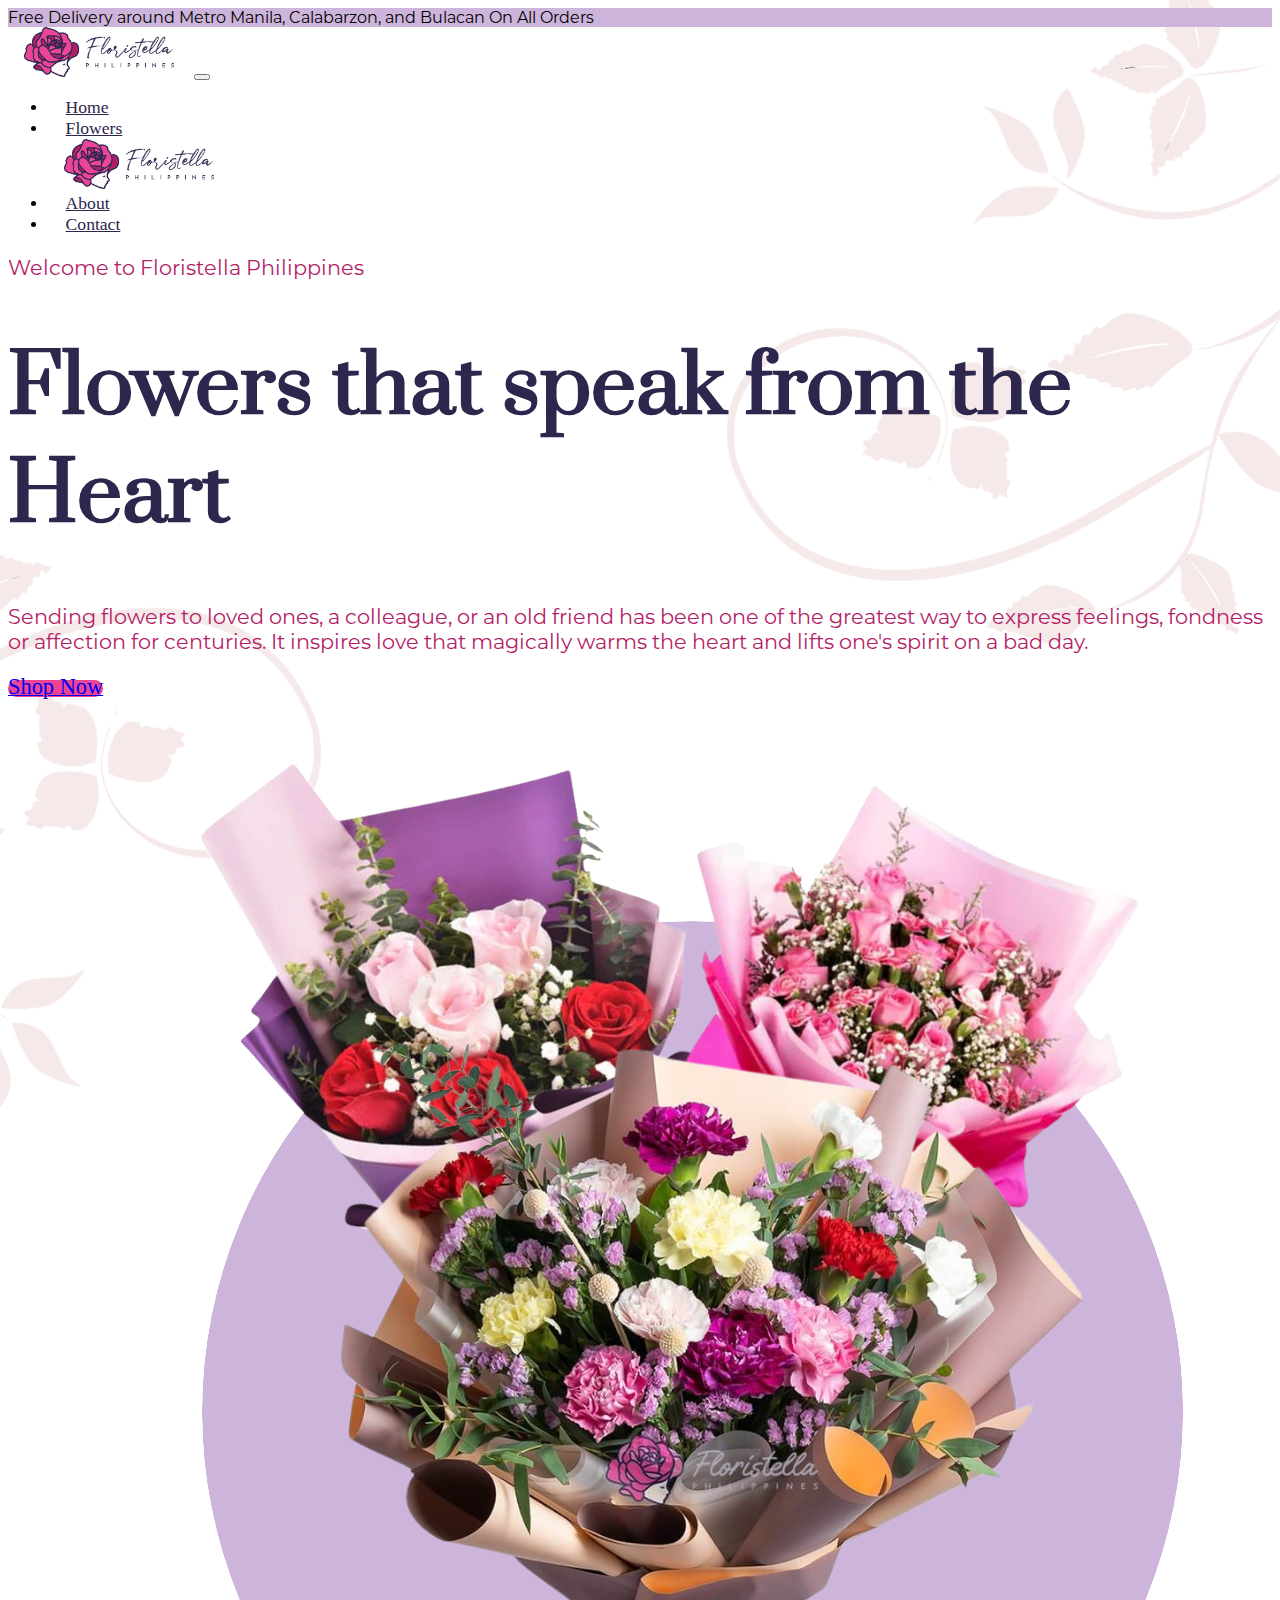
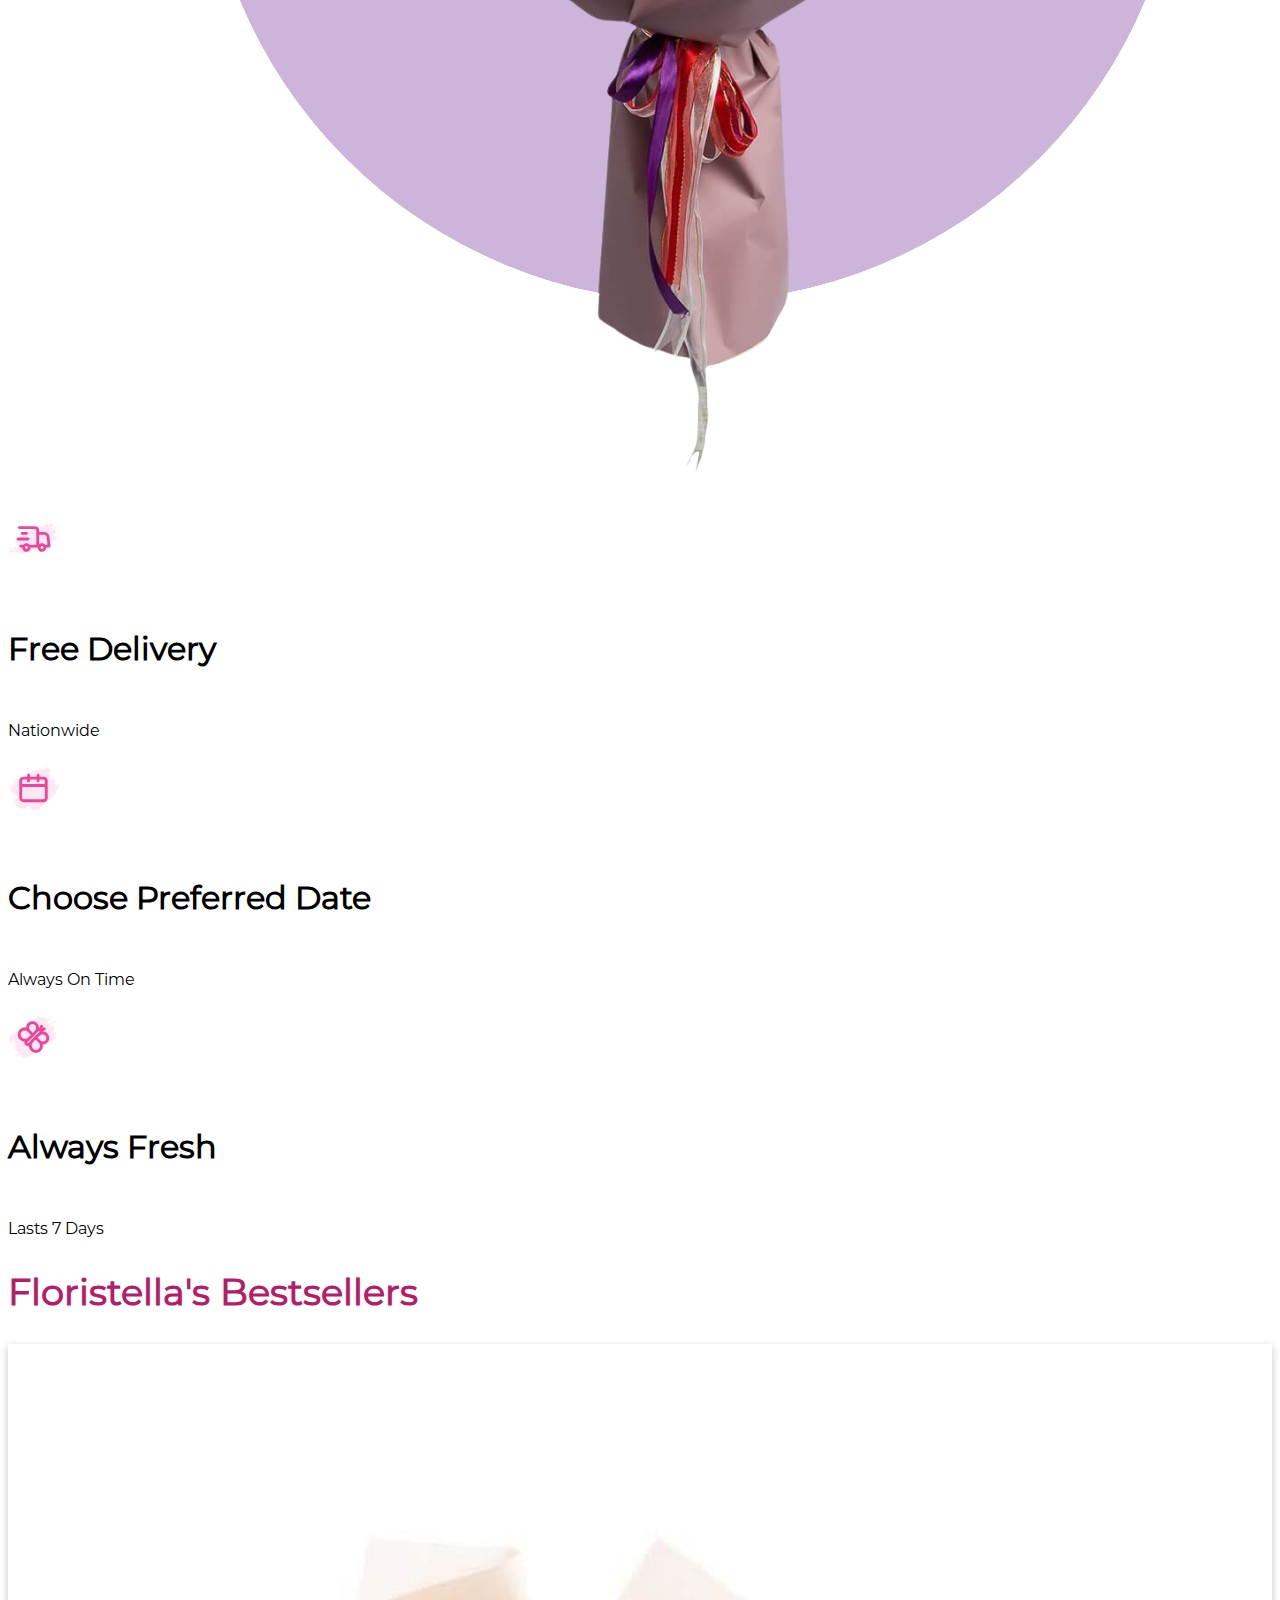
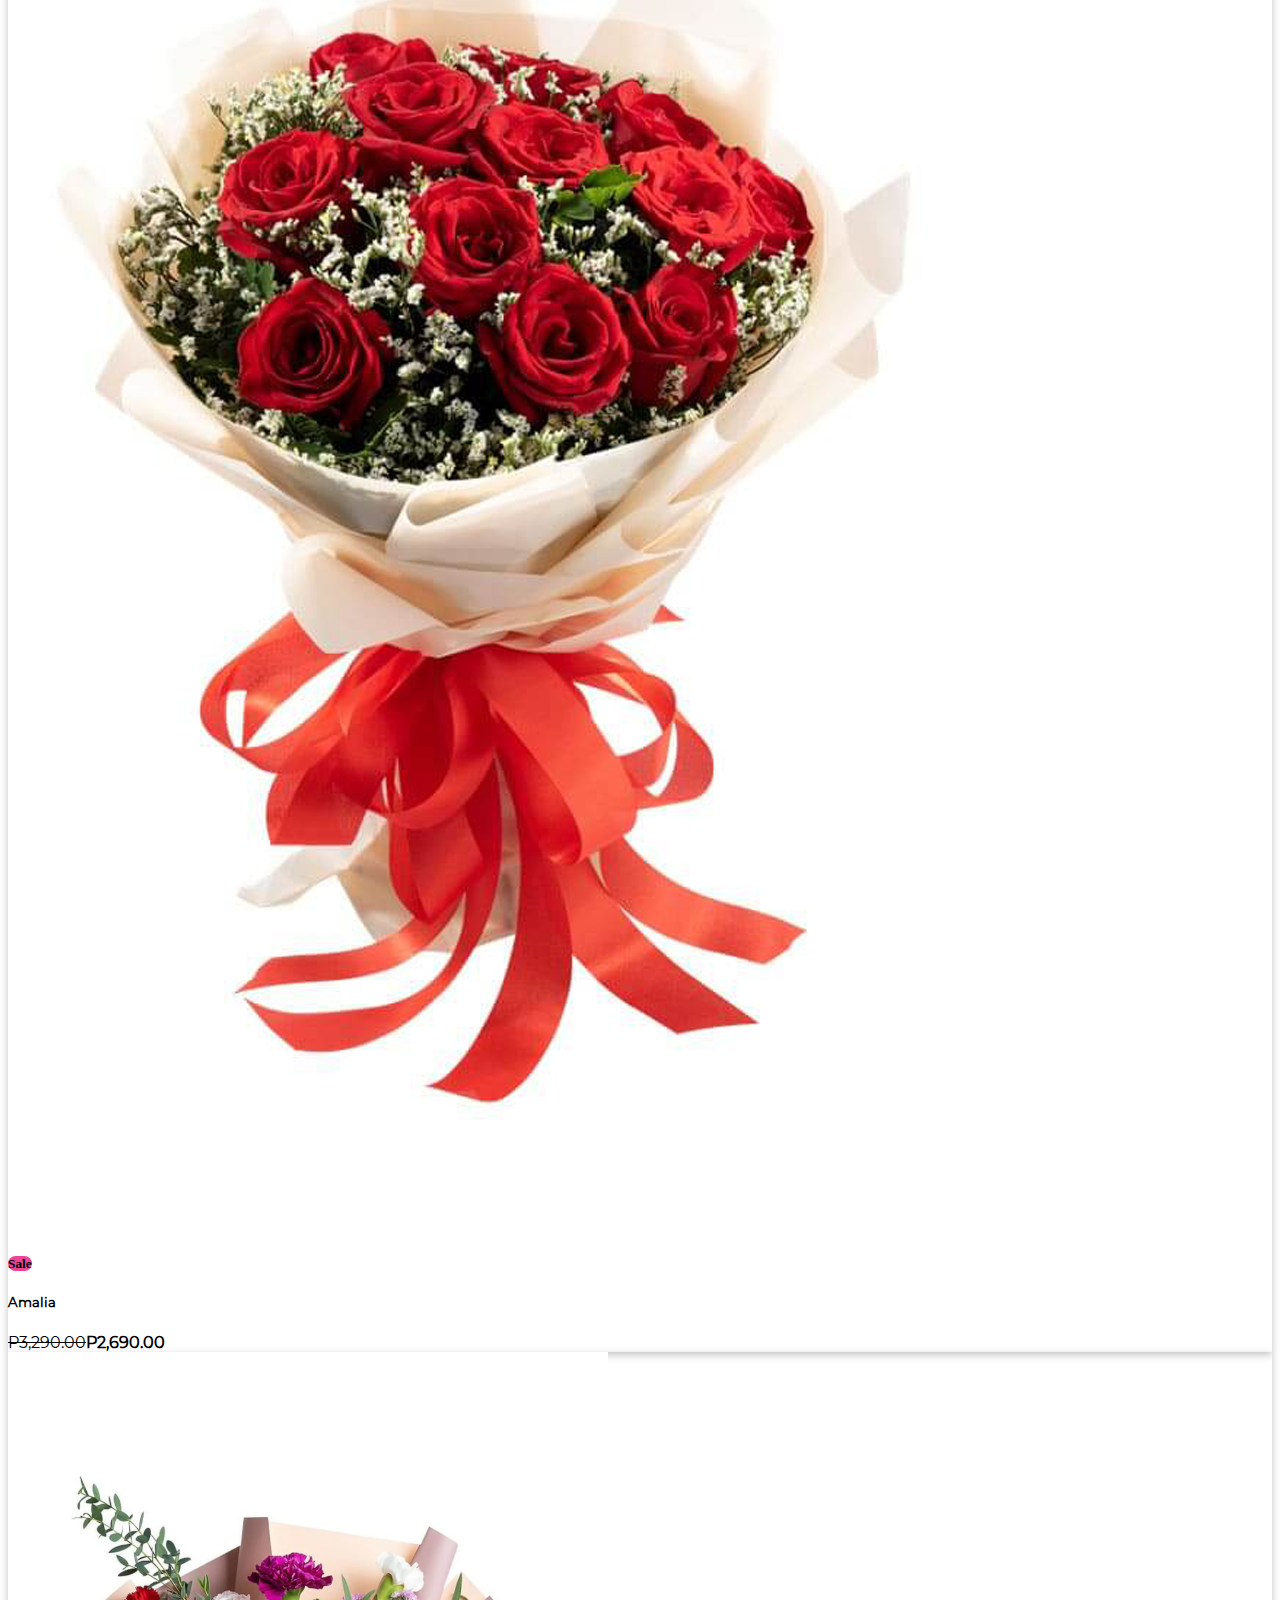
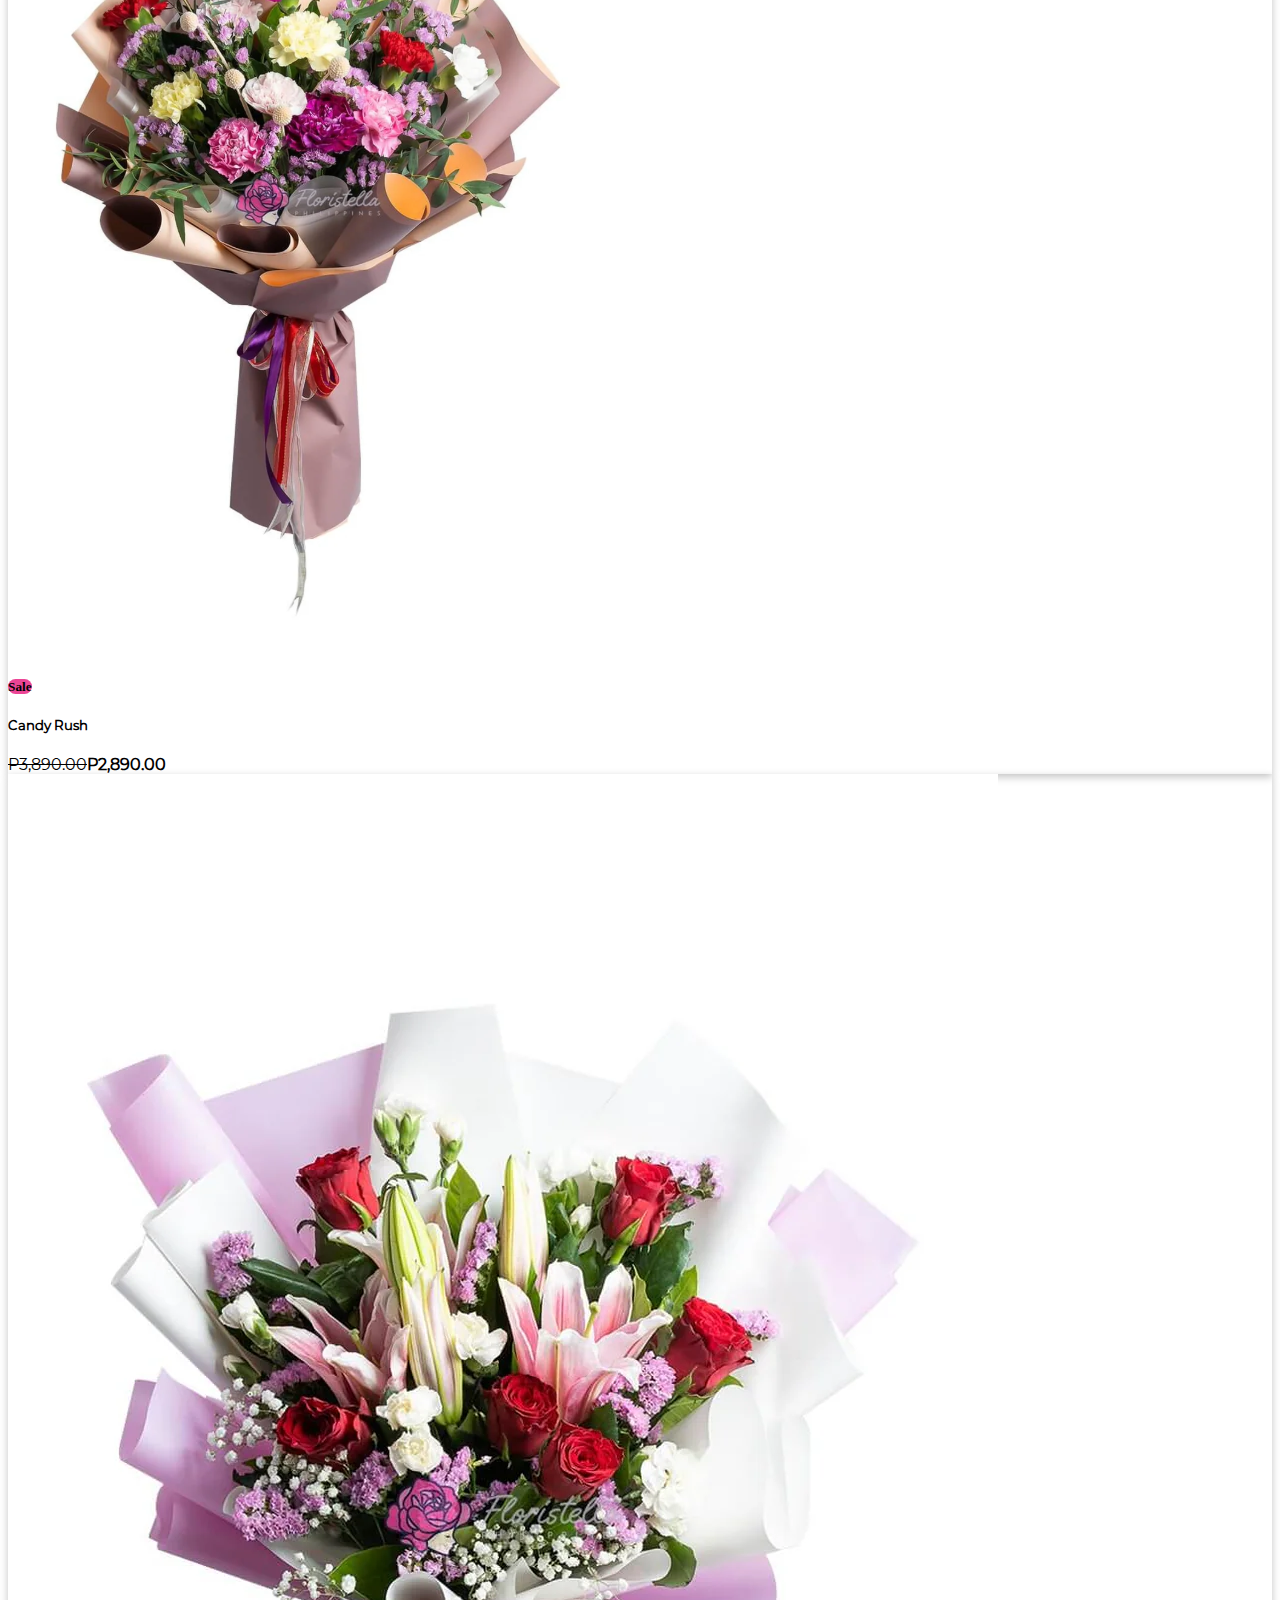
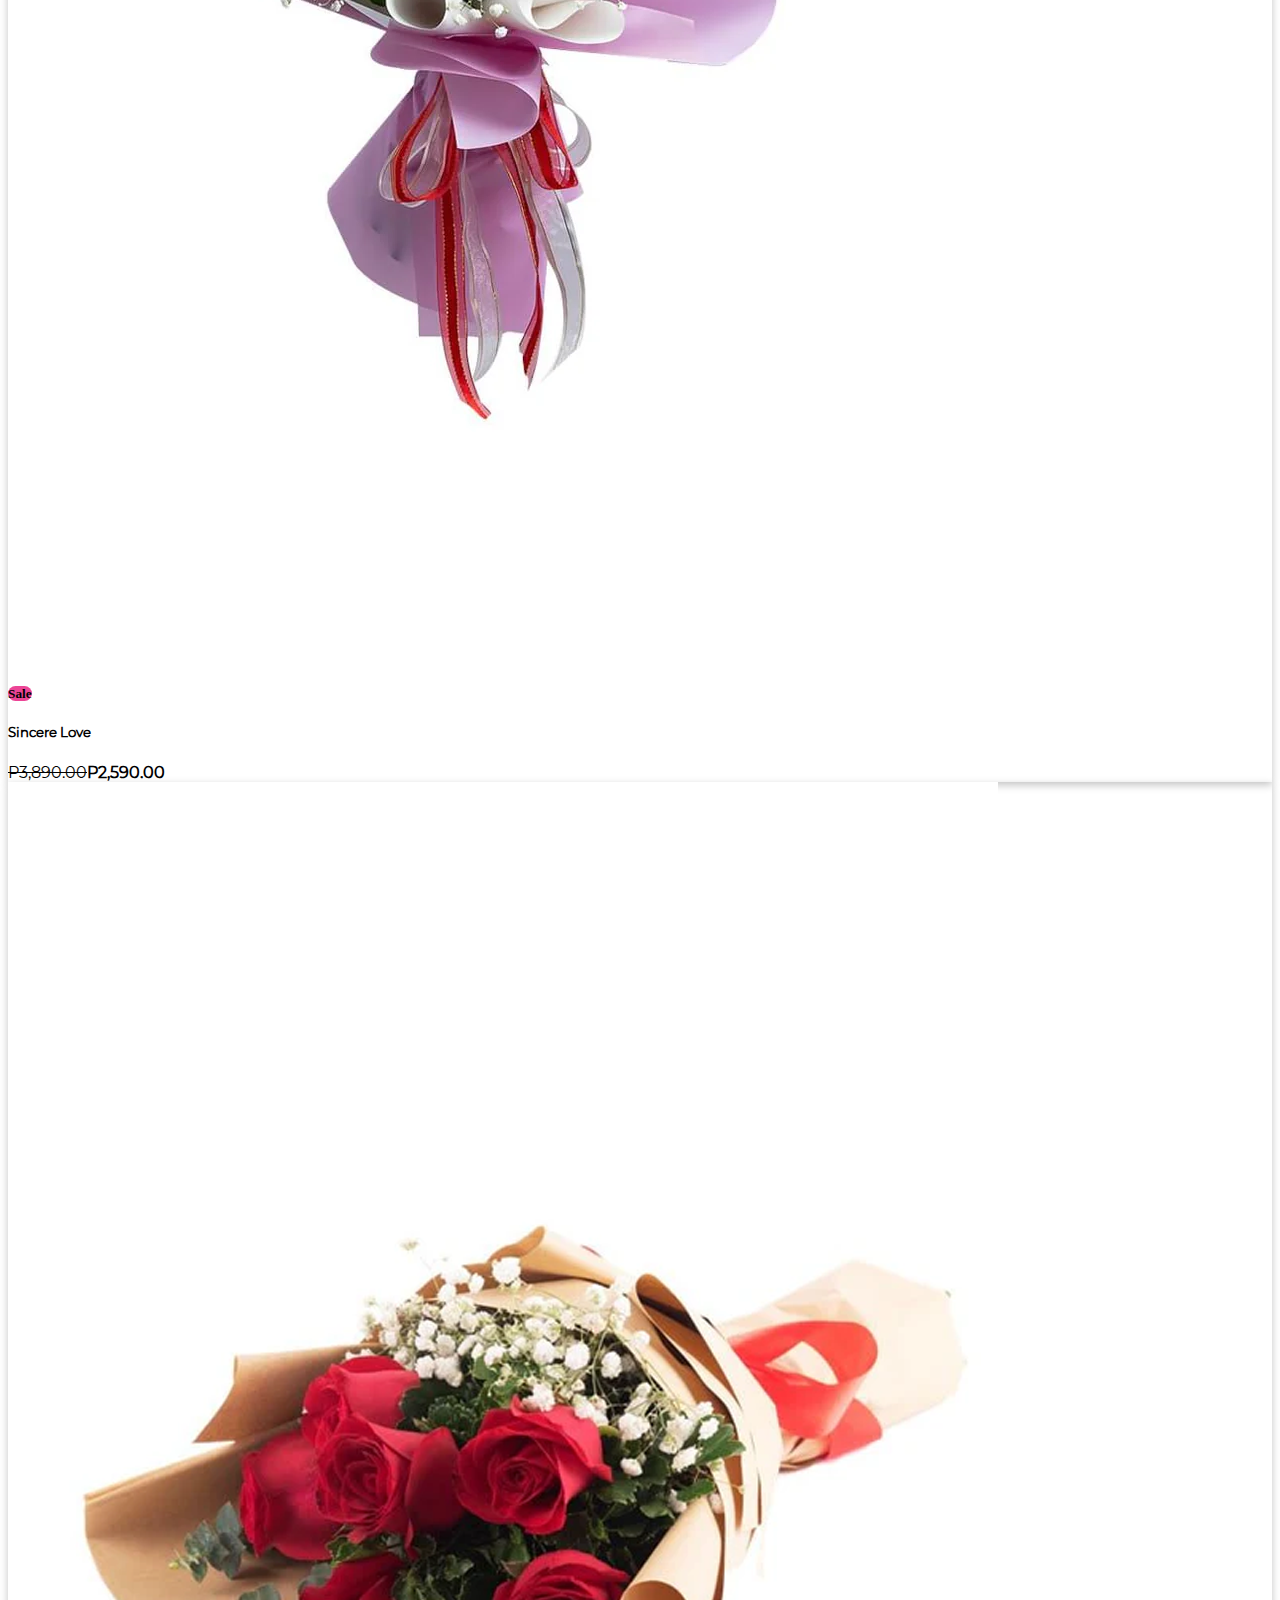
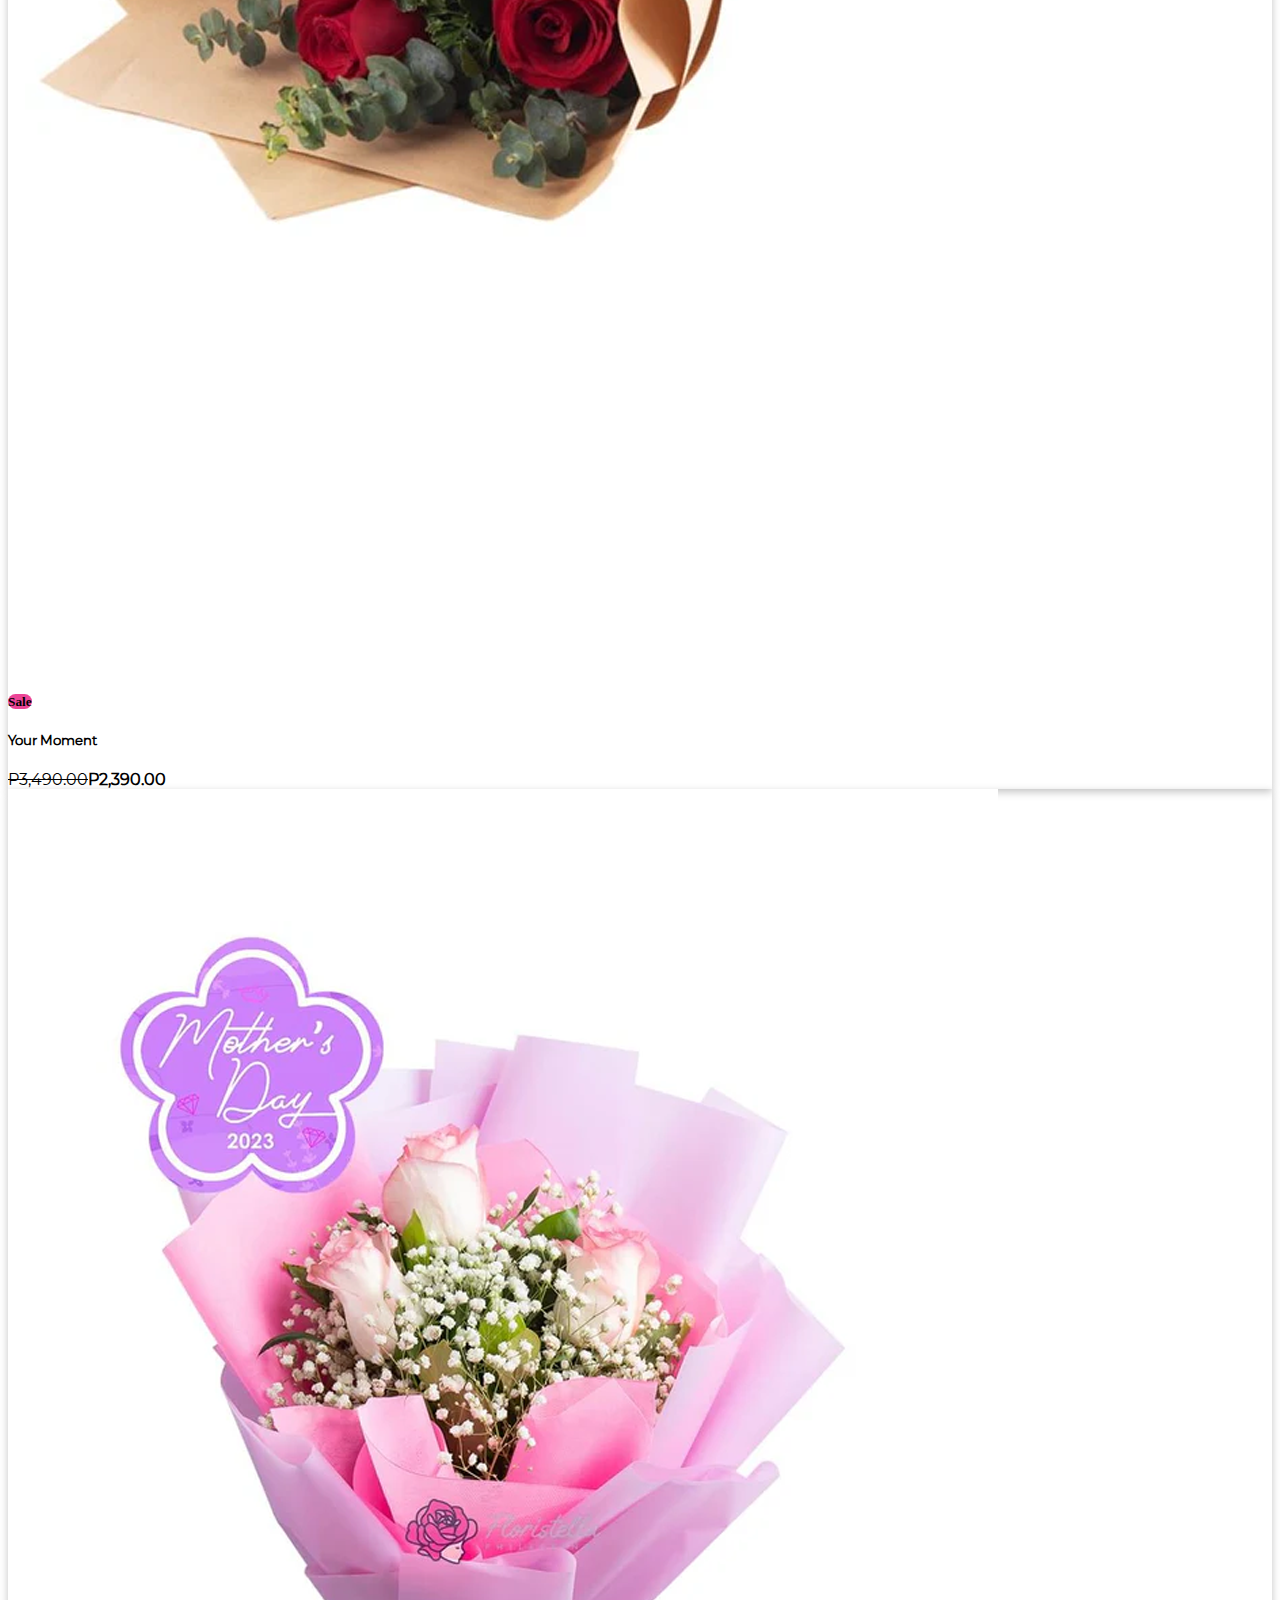
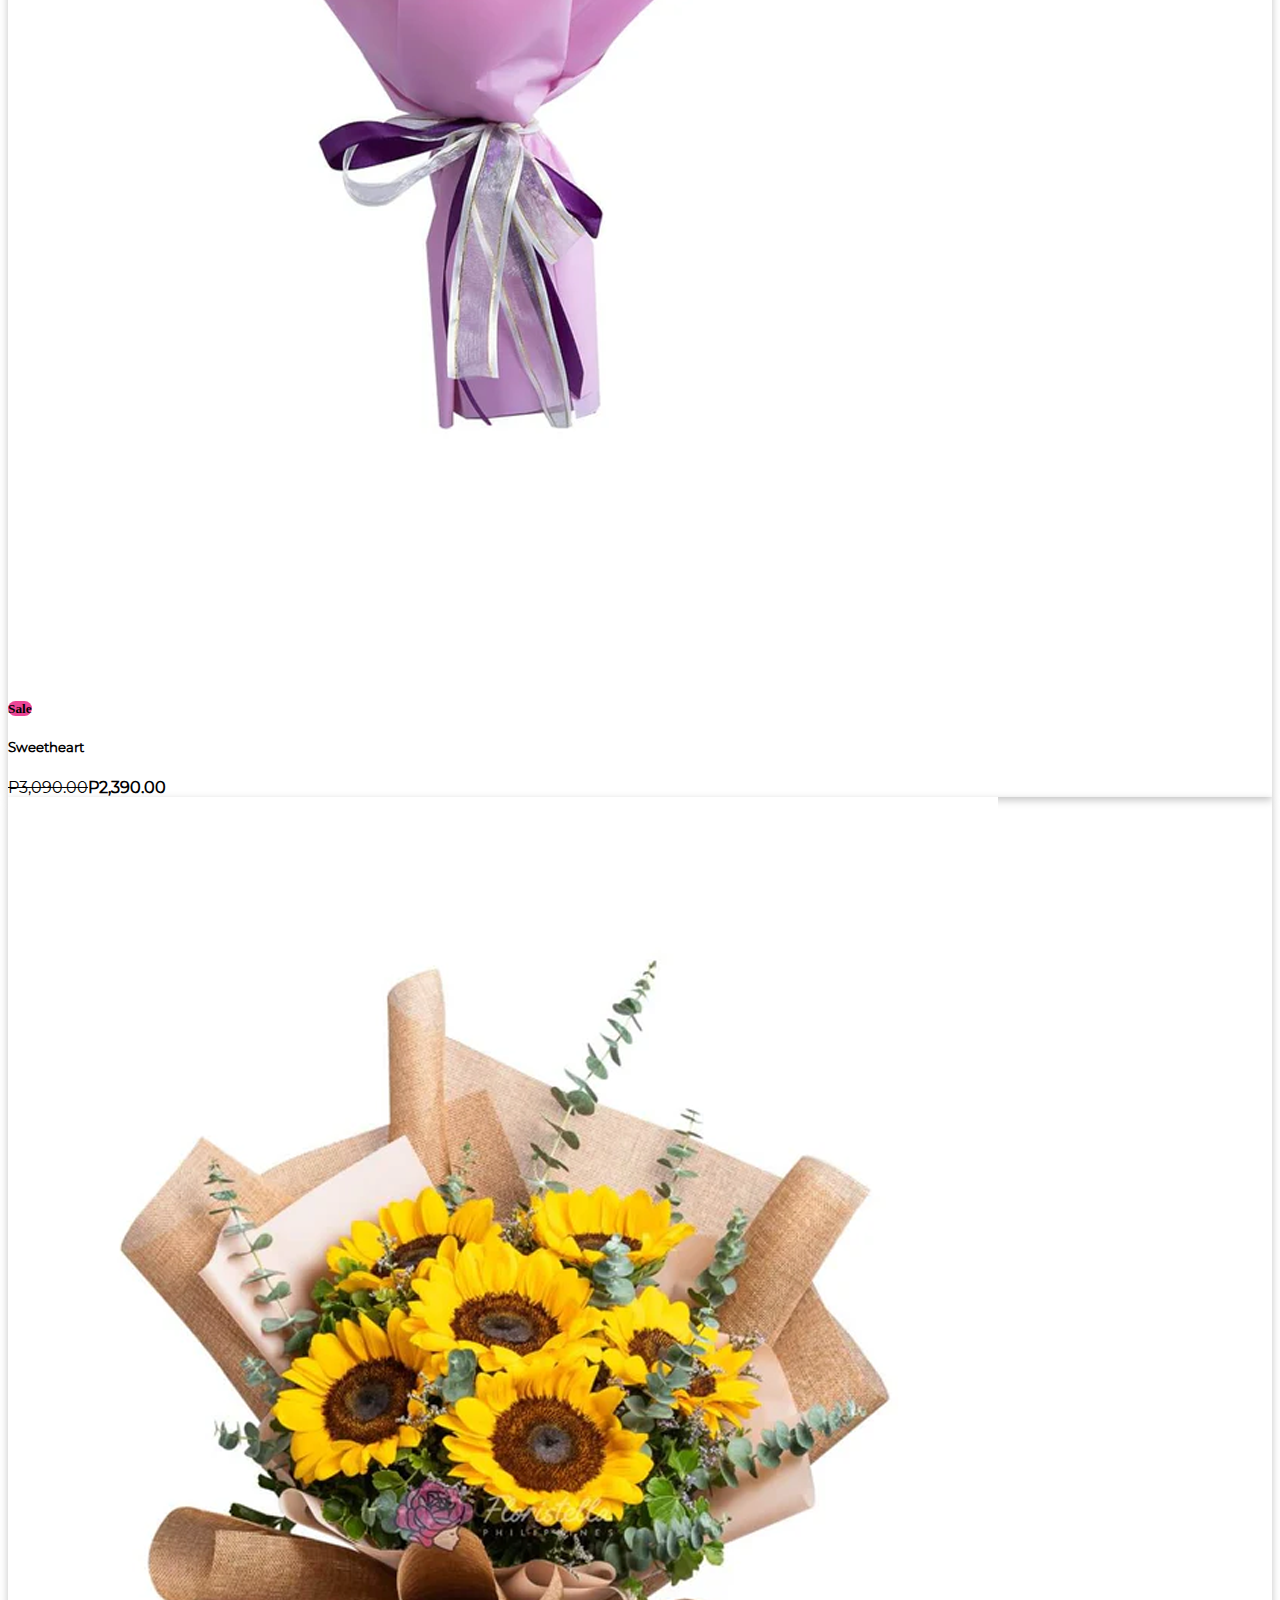
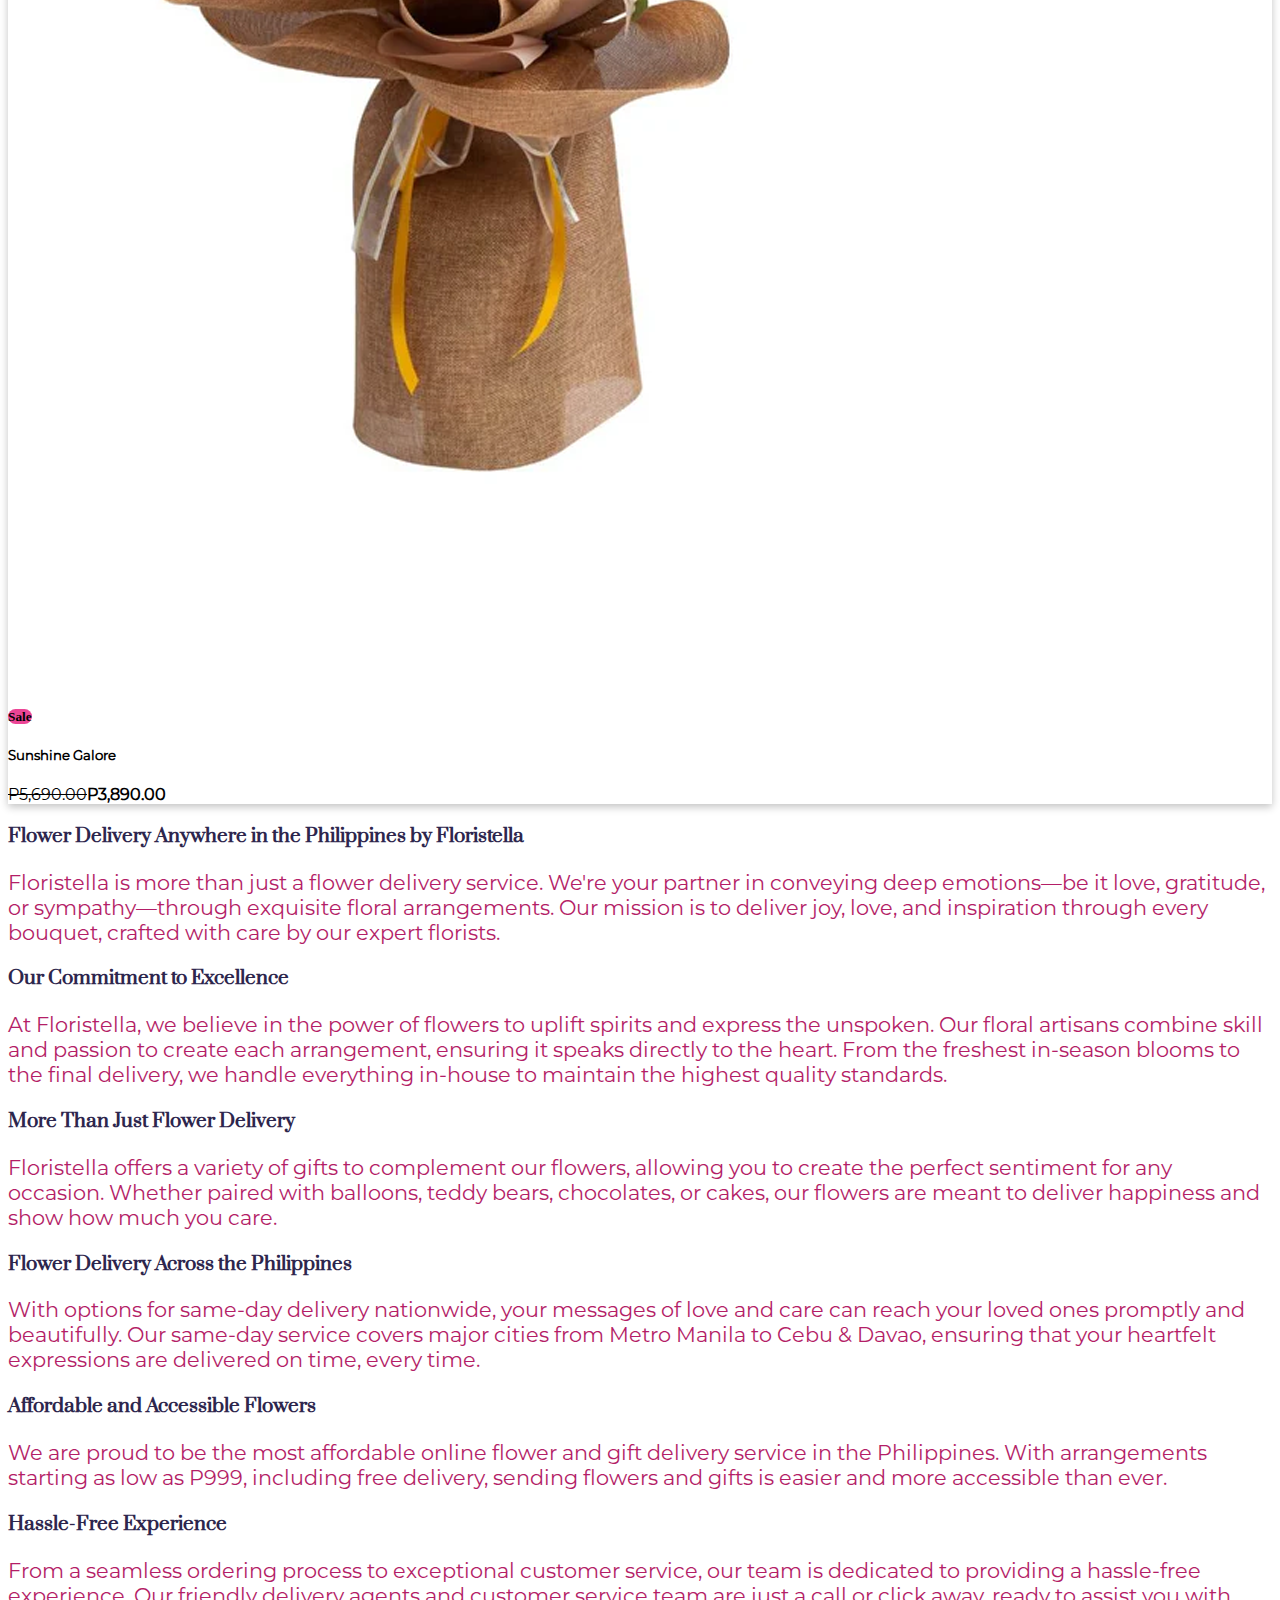
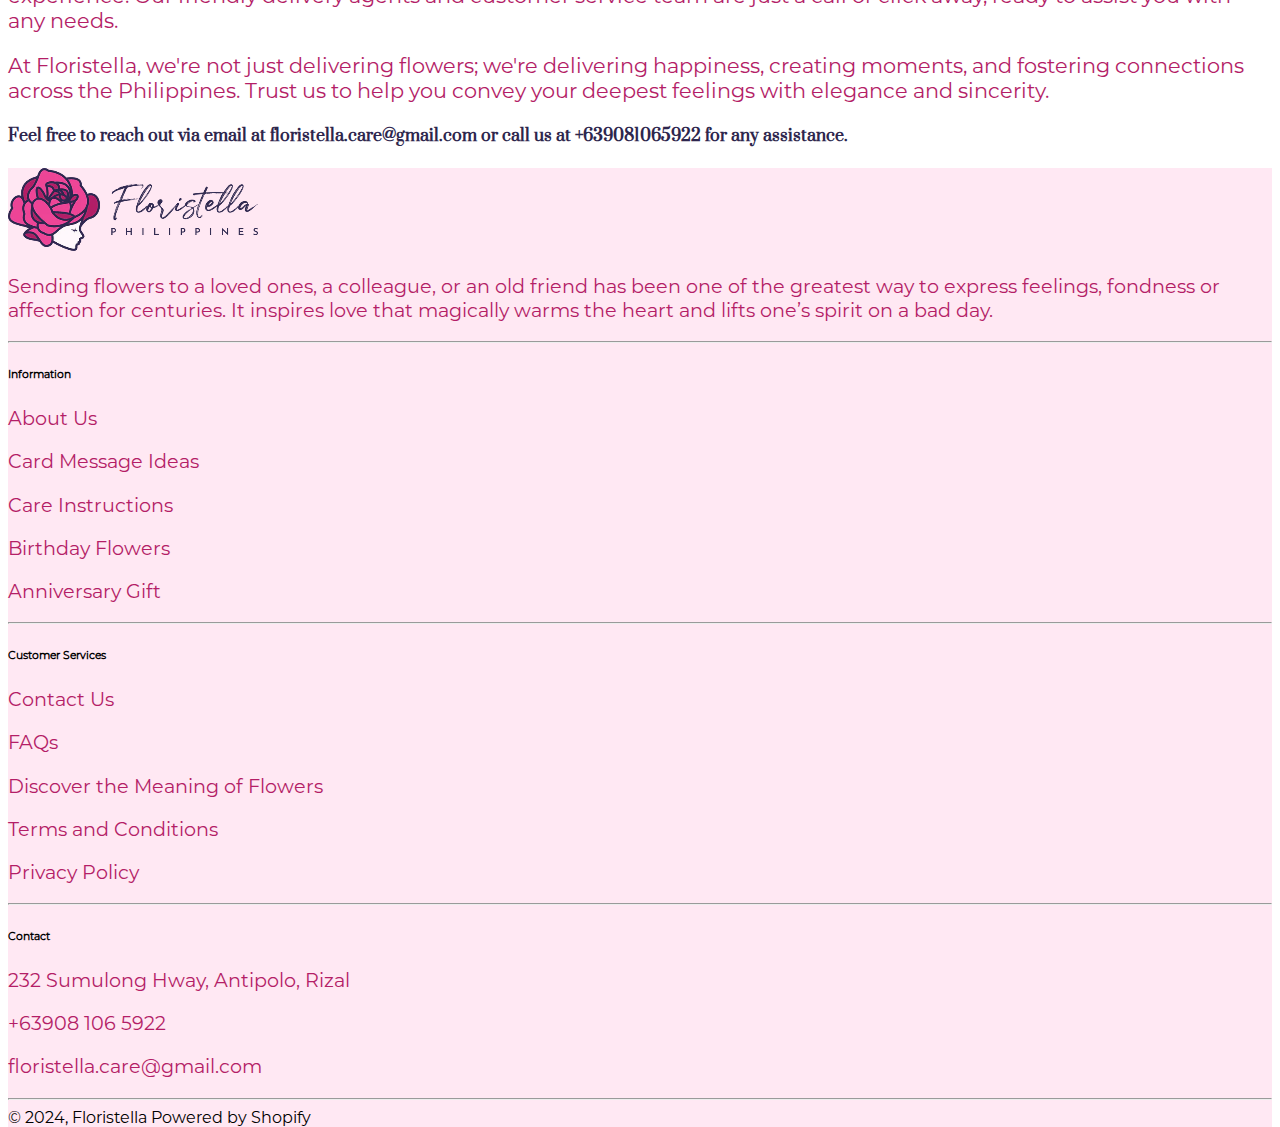
==== commit 7ab11a79: "Finalization" ====
--- a/index.html
+++ b/index.html
@@ -9,13 +9,13 @@
     <link href="https://cdn.jsdelivr.net/npm/bootstrap@5.0.2/dist/css/bootstrap.min.css" rel="stylesheet" integrity="sha384-EVSTQN3/azprG1Anm3QDgpJLIm9Nao0Yz1ztcQTwFspd3yD65VohhpuuCOmLASjC" crossorigin="anonymous">
 
     <link rel="stylesheet" href="./assets/css/style.css">
-    <title>Hello, world!</title>
+    <title>Floristella Philippines</title>
   </head>
   <body class="bg">
-</div>
-
-    <!-- Header -->
-<header class="top-header">
+
+
+<!-- Header -->
+    <header class="top-header">
   <div class="d-flex
   p-3 mb-2
   bg-body-secondary
@@ -23,14 +23,15 @@
   justify-content-center">
   Free Delivery around Metro Manila, Calabarzon, and Bulacan On All Orders
   </div>
-</header>
-
-    <!--Navigation Bar -->
-  <nav class="navbar
+    </header>
+
+<!--Navigation Bar -->
+    <section class="nav-bar">
+    <nav class="navbar
   navbar-expand-md">
     <div class="container-fluid">
-      <a class="navbar-brand d-md-none" href="#">
-        <img src="./assets/img/floristellaLogo.png" alt="">
+      <a class="navbar-brand d-md-none">
+        <img src="./assets/img/floristellaLogo.png" alt="logo">
       </a>
       <button class="navbar-toggler navbar-light bg-light" type="button" data-bs-toggle="collapse" data-bs-target="#navbarNav" aria-controls="navbarNav" aria-expanded="false" aria-label="Toggle navigation">
         <span class="navbar-toggler-icon"></span>
@@ -43,7 +44,7 @@
           <li class="nav-item">
             <a class="nav-link" href="/pages/flowers/index.html">Flowers</a>
           </li>
-          <a class="navbar-brand d-none d-md-block" href="#">
+          <a class="navbar-brand d-none d-md-block">
             <img src="./assets/img/floristellaLogo.png" alt="">
           </a>
           <li class="nav-item">
@@ -55,18 +56,20 @@
         </ul>
       </div>
     </div>
-  </nav>
-
-   <!--Hero-->
-   <div class="container">
+    </nav>
+    </section>
+
+<!--Hero-->
+    <section class="hero">
+  <div class="container">
     <div class="row">
       <div class="col-xl-4 col-lg-12 col-md-12 mt-5 pt-5">
         <p class="text-xl-start text-lg-start text-center">Welcome to Floristella Philippines</p>
           <h1 class="text-lg-start text-center">Flowers that speak from the Heart</h1>
           <p class="text-lg-start text-center">Sending flowers to loved ones, a colleague, or an old friend has been one of the greatest way to express feelings, fondness or affection for centuries. It inspires love that magically warms the heart and lifts one's spirit on a bad day.</p>
           <div class="text-lg-start text-center">
-          <a class="btn btn-md btn-primary">
-           <span>Shop Now</span></a>
+          <a class="btn btn-md btn-primary px-4" href="./pages/flowers/index.html">
+          <span>Shop Now</span></a>
       </div>
       </div>
       <div class="col-xl-8">
@@ -75,16 +78,16 @@
         </div>
     </div>
   </div>
-</div>
-
-
-    <!--Cards-->
-  <section class="card-section">
+  </div>
+    </section>
+
+<!-- Information Cards-->
+    <section class="info-cards">
       <div class="main text-center mt-5 d-flex">
   </div>
   <div class="container mt-2 d-flex justify-content-center">
 
-        <div class="row g-4">
+        <div class="row g-5">
 
           <div class="col-md-4 border-right">
           <div class="cards">
@@ -106,11 +109,9 @@
                 <p class="line2">Always On Time</p>
           </div>
           </div>
-
           </div>
 
           <div class="col-md-4">
-
           <div class="cards">
           <div class=" third bg-white p-4 text-center">
                   <img class="icon" src="./assets/img/icons/fresh.svg"/>
@@ -118,16 +119,16 @@
                   <p class="line3">Lasts 7 Days</p>
           </div>
           </div>
-      </div>
+          </div>
 
     </div>
   </div>
     </section>
 
-    <!--Product Cards-->
-    <section>
+<!--Product Cards-->
+    <section class="products">
       <div class="text-center container py-5">
-        <h4 class="mt-4 mb-5"><strong>Floristella's Bestsellers</strong></h4>
+        <h2 class="mt-4 mb-5"><strong>Floristella's Bestsellers</strong></h2>
 
       <!-- Amalia -->
         <div class="row">
@@ -135,168 +136,169 @@
             <div class="card">
               <div class="bg-image hover-zoom ripple ripple-surface ripple-surface-light"
                 data-mdb-ripple-color="light">
+                <a href="./pages/amalia/index.html">
                 <img src="./assets/img/bestsellers/amalia.png"
                   class="w-100" />
-                <a href="#!">
-                  <div class="mask">
-                    <div class="d-flex justify-content-start align-items-end h-100">
-                    </div>
-                  </div>
-                  <div class="hover-overlay">
-                    <div class="mask"></div>
-                  </div>
-                </a>
-              </div>
-              <div class="card-body">
-                <a href="./pages/flower1/index.html" class="text-reset">
+                </a>
+                <a href="./pages/amalia/index.html">
+                  <div class="mask">
+                    <div class="d-flex justify-content-start align-items-end h-100">
+                    </div>
+                  </div>
+                </a>
+                  <div class="hover-overlay">
+                    <div class="mask"></div>
+                    <h5><span class="badge bg-primary ms-1">Sale</span></h5>
+                  </div>
+              </div>
+              <div class="card-body">
+                <a href="./pages/amalia/index.html" class="text-reset">
                   <h5 class="card-title mb-3">Amalia</h5>
                 </a>
-                <a href="" class="text-reset">
-                  <p>Category</p>
-                </a>
-                <s class="mb-3">P3,290 PHP</s><strong class="ms-2 text-danger">P2,690.00 PHP</strong>
-              </div>
-            </div>
-          </div>
+                <s class="mb-3">P3,290.00</s><strong class="ms-2 text-danger">P2,690.00</strong>
+              </div>
+            </div>
+          </div>
+
       <!-- Candy Rush -->
           <div class="col-lg-4 col-md-6 mb-4">
             <div class="card">
               <div class="bg-image hover-zoom ripple ripple-surface ripple-surface-light"
                 data-mdb-ripple-color="light">
-                <img src="./assets/img/bestsellers/candyrush.webp"
-                  class="w-100" />
-                <a href="#!">
-                  <div class="mask">
-                    <div class="d-flex justify-content-start align-items-end h-100">
-                    </div>
-                  </div>
-                  <div class="hover-overlay">
-                    <div class="mask"></div>
-                  </div>
-                </a>
-              </div>
-              <div class="card-body">
-                <a href="" class="text-reset">
+                <a href="./pages/candyRush/index.html">
+                <img src="./assets/img/bestsellers/candyrush.webp"class="w-100">
+                </a>
+                <a href="./pages/candyRush/index.html">
+                  <div class="mask">
+                    <div class="d-flex justify-content-start align-items-end h-100">
+                    </div>
+                  </div>
+                  <div class="hover-overlay">
+                    <div class="mask"></div>
+                    <h5><span class="badge bg-primary ms-1">Sale</span></h5>
+                  </div>
+                </a>
+              </div>
+              <div class="card-body">
+                <a href="./pages/candyRush/index.html" class="text-reset">
                   <h5 class="card-title mb-3">Candy Rush</h5>
                 </a>
-                <a href="" class="text-reset">
-                  <p>Category</p>
-                </a>
-                <s class="mb-3">P3,890 PHP</s><strong class="ms-2 text-danger">P2,890.00 PHP</strong>
-              </div>
-            </div>
-          </div>
+                <s class="mb-3">P3,890.00</s><strong class="ms-2 text-danger">P2,890.00</strong>
+              </div>
+            </div>
+          </div>
+
       <!-- Sincere Love -->
           <div class="col-lg-4 col-md-6 mb-4">
             <div class="card">
               <div class="bg-image hover-zoom ripple" data-mdb-ripple-color="light">
+                <a href="./pages/sincereLove/index.html">
                 <img src="./assets/img/bestsellers/sincerelove.webp"
                   class="w-100" />
-                <a href="#!">
-                  <div class="mask">
-                    <div class="d-flex justify-content-start align-items-end h-100">
-                    </div>
-                  </div>
-                  <div class="hover-overlay">
-                    <div class="mask"></div>
-                  </div>
-                </a>
-              </div>
-              <div class="card-body">
-                <a href="" class="text-reset">
+                </a>
+                <a href="./pages/sincereLove/index.html">
+                  <div class="mask">
+                    <div class="d-flex justify-content-start align-items-end h-100">
+                    </div>
+                  </div>
+                  <div class="hover-overlay">
+                    <div class="mask"></div>
+                    <h5><span class="badge bg-primary ms-1">Sale</span></h5>
+                  </div>
+                </a>
+              </div>
+              <div class="card-body">
+                <a href="./pages/sincereLove/index.html" class="text-reset">
                   <h5 class="card-title mb-3">Sincere Love</h5>
                 </a>
-                <a href="" class="text-reset">
-                  <p>Category</p>
-                </a>
-                <s class="mb-3">P3,890 PHP</s><strong class="ms-2 text-danger">P2,590.00 PHP</strong>
+                <s class="mb-3">P3,890.00</s><strong class="ms-2 text-danger">P2,590.00</strong>
                 </h6>
               </div>
             </div>
           </div>
 
-          <!-- Sincere Love2 -->
+          <!-- Your Moment -->
           <div class="col-lg-4 col-md-12 mb-4">
             <div class="card">
               <div class="bg-image hover-zoom ripple" data-mdb-ripple-color="light">
-                <img src="./assets/img/bestsellers/sincerelove.webp"
+                <a href="./pages/yourMoment/index.html">
+                <img src="./assets/img/bestsellers/yourmoment.png"
                   class="w-100" />
-                <a href="#!">
-                  <div class="mask">
-                    <div class="d-flex justify-content-start align-items-end h-100">
-                    </div>
-                  </div>
-                  <div class="hover-overlay">
-                    <div class="mask"></div>
-                  </div>
-                </a>
-              </div>
-              <div class="card-body">
-                <a href="" class="text-reset">
-                  <h5 class="card-title mb-3">Sincere Love</h5>
-                </a>
-                <a href="" class="text-reset">
-                  <p>Category</p>
-                </a>
-                <s class="mb-3">P3,890 PHP</s><strong class="ms-2 text-danger">P2,590.00 PHP</strong>
+                </a>
+                <a href="./pages/yourMoment/index.html">
+                  <div class="mask">
+                    <div class="d-flex justify-content-start align-items-end h-100">
+                    </div>
+                  </div>
+                  <div class="hover-overlay">
+                    <div class="mask"></div>
+                    <h5><span class="badge bg-primary ms-1">Sale</span></h5>
+                  </div>
+                </a>
+              </div>
+              <div class="card-body">
+                <a href="./pages/yourMoment/index.html" class="text-reset">
+                  <h5 class="card-title mb-3">Your Moment</h5>
+                </a>
+                <s class="mb-3">P3,490.00</s><strong class="ms-2 text-danger">P2,390.00</strong>
                 </h6>
               </div>
             </div>
           </div>
 
-          <!-- Sincere Love -->
+          <!-- Sweetheart -->
           <div class="col-lg-4 col-md-6 mb-4">
             <div class="card">
               <div class="bg-image hover-zoom ripple" data-mdb-ripple-color="light">
-                <img src="./assets/img/bestsellers/sincerelove.webp"
+                <a href="./pages/sweetheart/index.html">
+                <img src="./assets/img/bestsellers/sweetheart.png"
                   class="w-100" />
-                <a href="#!">
-                  <div class="mask">
-                    <div class="d-flex justify-content-start align-items-end h-100">
-                    </div>
-                  </div>
-                  <div class="hover-overlay">
-                    <div class="mask"></div>
-                  </div>
-                </a>
-              </div>
-              <div class="card-body">
-                <a href="" class="text-reset">
-                  <h5 class="card-title mb-3">Sincere Love</h5>
-                </a>
-                <a href="" class="text-reset">
-                  <p>Category</p>
-                </a>
-                <s class="mb-3">P3,890 PHP</s><strong class="ms-2 text-danger">P2,590.00 PHP</strong>
+                  </a>
+                <a href="./pages/sweetheart/index.html">
+                  <div class="mask">
+                    <div class="d-flex justify-content-start align-items-end h-100">
+                    </div>
+                  </div>
+                  <div class="hover-overlay">
+                    <div class="mask"></div>
+                    <h5><span class="badge bg-primary ms-1">Sale</span></h5>
+                  </div>
+                </a>
+              </div>
+              <div class="card-body">
+                <a href="./pages/sweetheart/index.html" class="text-reset">
+                  <h5 class="card-title mb-3">Sweetheart</h5>
+                </a>
+                <s class="mb-3">P3,090.00</s><strong class="ms-2 text-danger">P2,390.00</strong>
                 </h6>
               </div>
             </div>
           </div>
 
-          <!-- Sincere Love -->
+          <!-- Sunshine Galore -->
           <div class="col-lg-4 col-md-6 mb-4">
             <div class="card">
               <div class="bg-image hover-zoom ripple" data-mdb-ripple-color="light">
-                <img src="./assets/img/bestsellers/sincerelove.webp"
+                <a href="./pages/sunshineGalore/index.html">
+                <img src="./assets/img/bestsellers/sunshinegalore.png"
                   class="w-100" />
-                <a href="#!">
-                  <div class="mask">
-                    <div class="d-flex justify-content-start align-items-end h-100">
-                    </div>
-                  </div>
-                  <div class="hover-overlay">
-                    <div class="mask"></div>
-                  </div>
-                </a>
-              </div>
-              <div class="card-body">
-                <a href="" class="text-reset">
-                  <h5 class="card-title mb-3">Sincere Love</h5>
-                </a>
-                <a href="" class="text-reset">
-                  <p>Category</p>
-                </a>
-                <s class="mb-3">P3,890 PHP</s><strong class="ms-2 text-danger">P2,590.00 PHP</strong>
+                </a>
+                <a href="./pages/sunshineGalore/index.html">
+                  <div class="mask">
+                    <div class="d-flex justify-content-start align-items-end h-100">
+                    </div>
+                  </div>
+                  <div class="hover-overlay">
+                    <div class="mask"></div>
+                    <h5><span class="badge bg-primary ms-1">Sale</span></h5>
+                  </div>
+                </a>
+              </div>
+              <div class="card-body">
+                <a href="./pages/sunshineGalore/index.html" class="text-reset">
+                  <h5 class="card-title mb-3">Sunshine Galore</h5>
+                </a>
+                <s class="mb-3">P5,690.00</s><strong class="ms-2 text-danger">P3,890.00 </strong>
                 </h6>
               </div>
             </div>
@@ -305,9 +307,10 @@
             </div>
     </section>
 
-    <!--Mission Vision-->
+<!--Mission Vision-->
+    <section class="mission-vision">
     <div class="container">
-    <section class="text-center">
+    <div class="text-center">
     <h3 class="mt-4 mb-5">Flower Delivery Anywhere in the Philippines by Floristella</h3>
       <p class="mt-4 mb-5">Floristella is more than just a flower delivery service. We're your partner in conveying deep emotions—be it love, gratitude, or sympathy—through exquisite floral arrangements. Our mission is to deliver joy, love, and inspiration through every bouquet, crafted with care by our expert florists.</p>
 
@@ -329,117 +332,117 @@
       <p class="mt-4 mb-5">At Floristella, we're not just delivering flowers; we're delivering happiness, creating moments, and fostering connections across the Philippines. Trust us to help you convey your deepest feelings with elegance and sincerity.</p>
 
       <h4 class="mt-4 mb-5">Feel free to reach out via email at floristella.care@gmail.com or call us at +639081065922 for any assistance.</h4>
-</section>
 </div>
-
-    <!-- Footer -->
+    </div>
+    </section>
+
+  <!-- Footer -->
   <section class="footer-section">
-    <div class="my-5">
-      <footer class="bg-body-tertiary text-center text-lg-start">
-        <!-- Grid container -->
-        <div class="container p-4 pb-0">
-          <!-- Section: Links -->
-          <section class="">
-            <!--Grid row-->
-            <div class="row">
-              <!-- Grid column -->
-              <div class="col-md-3 col-lg-3 col-xl-3 mx-auto mt-3">
-                <img src="assets/img/floristellaLogo.png" class="img-fluid">
-                <p class="mb-2 mt-3">
-                  Sending flowers to a loved ones, a colleague, or an old friend has been one of the greatest way to express feelings, fondness or affection for centuries. It inspires love that magically warms the heart and lifts one’s spirit on a bad day.
-                </p>
-              </div>
-              <!-- Grid column -->
-
-              <hr class="w-100 clearfix d-md-none" />
-
-              <!-- Grid column -->
-              <div class="col-md-2 col-lg-2 col-xl-2 mx-auto mt-3">
-                <h6 class="text-uppercase mb-4 font-weight-bold">Information</h6>
-                <p>
-                  <a>About Us</a>
-                </p>
-                <p>
-                  <a>Card Message Ideas</a>
-                </p>
-                <p>
-                  <a>Care Instructions</a>
-                </p>
-                <p>
-                  <a>Birthday Flowers</a>
-                </p>
-                <p>
-                  <a>Anniversary Gift</a>
-                </p>
-              </div>
-              <!-- Grid column -->
-
-              <hr class="w-100 clearfix d-md-none" />
-
-              <!-- Grid column -->
-              <div class="col-md-3 col-lg-2 col-xl-2 mx-auto mt-3">
-                <h6 class="text-uppercase mb-4 font-weight-bold">
-                  Customer Services
-                </h6>
-                <p>
-                  <a>Contact Us</a>
-                </p>
-                <p>
-                  <a>FAQs</a>
-                </p>
-                <p>
-                  <a>Discover the Meaning of Flowers</a>
-                </p>
-                <p>
-                  <a>Terms and Conditions</a>
-                </p>
-                <p>
-                  <a> Privacy Policy</a>
-                </p>
-              </div>
-
-              <!-- Grid column -->
-              <hr class="w-100 clearfix d-md-none" />
-
-              <!-- Grid column -->
-              <div class="col-md-4 col-lg-3 col-xl-3 mx-auto mt-3">
-                <h6 class="text-uppercase mb-4 font-weight-bold">Contact</h6>
-                <p><i class="mr-3"></i>232 Sumulong Hway, Antipolo, Rizal</p>
-                <p><i class="mr-3"></i>+63908 106 5922</p>
-                <p><i class="mr-3"></i>floristella.care@gmail.com</p>
-                <p><i class="mr-3"></i></p>
-              </div>
-              <!-- Grid column -->
-            </div>
-            <!--Grid row-->
-          </section>
-          <!-- Section: Links -->
-
-          <hr class="my-3">
-
-          <!-- Section: Copyright -->
-          <section class="p-3 pt-0">
-            <div class="row d-flex align-items-center">
-              <!-- Grid column -->
-              <div class="col-md-7 col-lg-8 text-center text-md-start">
-                <!-- Copyright -->
-                <div class="p-3">
-                  © 2024, Floristella Powered by Shopify
-                </div>
-                <!-- Copyright -->
-              </div>
-            </div>
-          </section>
-          <!-- Section: Copyright -->
-        </div>
-        <!-- Grid container -->
-      </footer>
-    </div>
+  <div class=" my-5">
+    <footer class="bg-body-tertiary text-center text-lg-start">
+      <!-- Grid container -->
+      <div class="container p-4 pb-0">
+        <section>
+          <!--Grid row-->
+          <div class="row">
+            <!-- Grid column -->
+            <div class="col-md-3 col-lg-3 col-xl-3 mx-auto mt-3">
+              <img src="assets/img/floristellaLogo.png" class="img-fluid">
+              <p class="mb-2 mt-3">
+                Sending flowers to a loved ones, a colleague, or an old friend has been one of the greatest way to express feelings, fondness or affection for centuries. It inspires love that magically warms the heart and lifts one’s spirit on a bad day.
+              </p>
+            </div>
+            <!-- Grid column -->
+
+            <hr class="w-100 clearfix d-md-none" />
+
+            <!-- Grid column -->
+            <div class="col-md-2 col-lg-2 col-xl-2 mx-auto mt-3">
+              <h6 class="text-uppercase mb-4 font-weight-bold">Information</h6>
+              <p>
+                <a>About Us</a>
+              </p>
+              <p>
+                <a>Card Message Ideas</a>
+              </p>
+              <p>
+                <a>Care Instructions</a>
+              </p>
+              <p>
+                <a>Birthday Flowers</a>
+              </p>
+              <p>
+                <a>Anniversary Gift</a>
+              </p>
+            </div>
+            <!-- Grid column -->
+
+            <hr class="w-100 clearfix d-md-none" />
+
+            <!-- Grid column -->
+            <div class="col-md-3 col-lg-2 col-xl-2 mx-auto mt-3">
+              <h6 class="text-uppercase mb-4 font-weight-bold">
+                Customer Services
+              </h6>
+              <p>
+                <a>Contact Us</a>
+              </p>
+              <p>
+                <a>FAQs</a>
+              </p>
+              <p>
+                <a>Discover the Meaning of Flowers</a>
+              </p>
+              <p>
+                <a>Terms and Conditions</a>
+              </p>
+              <p>
+                <a> Privacy Policy</a>
+              </p>
+            </div>
+
+            <!-- Grid column -->
+            <hr class="w-100 clearfix d-md-none" />
+
+            <!-- Grid column -->
+            <div class="col-md-4 col-lg-3 col-xl-3 mx-auto mt-3">
+              <h6 class="text-uppercase mb-4 font-weight-bold">Contact</h6>
+              <p><i class="mr-3"></i>232 Sumulong Hway, Antipolo, Rizal</p>
+              <p><i class="mr-3"></i>+63908 106 5922</p>
+              <p><i class="mr-3"></i>floristella.care@gmail.com</p>
+              <p><i class="mr-3"></i></p>
+            </div>
+            <!-- Grid column -->
+          </div>
+          <!--Grid row-->
+        </section>
+        <!-- Section: Links -->
+
+        <hr class="my-3">
+
+        <!-- Section: Copyright -->
+        <section class="p-3 pt-0">
+          <div class="row d-flex align-items-center">
+            <!-- Grid column -->
+            <div class="col-md-7 col-lg-8 text-center text-md-start">
+              <!-- Copyright -->
+              <div class="p-3">
+                © 2024, Floristella Powered by Shopify
+              </div>
+              <!-- Copyright -->
+            </div>
+          </div>
+        </section>
+        <!-- Section: Copyright -->
+      </div>
+      <!-- Grid container -->
+    </footer>
+  </div>
   </section>
 
-    <!-- Optional JavaScript; choose one of the two! -->
-
-    <!-- Option 1: Bootstrap Bundle with Popper -->
+<!-- Optional JavaScript; choose one of the two! -->
+
+<!-- Option 1: Bootstrap Bundle with Popper -->
     <script src="https://cdn.jsdelivr.net/npm/bootstrap@5.0.2/dist/js/bootstrap.bundle.min.js" integrity="sha384-MrcW6ZMFYlzcLA8Nl+NtUVF0sA7MsXsP1UyJoMp4YLEuNSfAP+JcXn/tWtIaxVXM" crossorigin="anonymous"></script>
 
   </body>
--- a/assets/css/style.css
+++ b/assets/css/style.css
@@ -13,14 +13,20 @@
 }
 
 * {
-    font-family: Prata;
+    font-family:MontserratReg;
+    p {
+        color: #B41E67;
+        font-size: 1.3rem;
+        font-family: MontserratReg;
+    }
+    h1 {
+        color: #2D264D;
+        font-family: Prata;
+    
+    }
 }
 :root {
     --h1-font: 10rem;
-}
-/* Header */
-.bg-body-secondary {
-    background-color: #CDB4DB;
 }
 .bg {
     background-image: url('../img/floristellaBackground.png');
@@ -28,10 +34,15 @@
     background-position: center top;
     background-repeat: no-repeat;
 }
-
+/* Header */
+.top-header {
+.bg-body-secondary {
+    background-color: #CDB4DB;
+}
+}
 
 /* Navigation */
-
+.nav-bar {
 .navbar-brand img {
     width: 80px;
   }
@@ -52,11 +63,11 @@
       margin-right: 0;
       padding: 0 1em;
     }
-
-/* Navigation */
-
+  }
+}
 
 /* Hero */
+.hero {
 h1 {
     color: #2D264D;
     font-family: Prata;
@@ -66,7 +77,7 @@
 p {
     color: #B41E67;
     font-size: 1.3rem;
-    font-family: Montserrat;
+    font-family: MontserratReg;
 }
 span {
     font-size: 1.4rem;
@@ -76,7 +87,7 @@
     background-color: #EC4596 !important;
     border-color: #EC4596 !important;
     font-family: Montserrat;
-    border-radius: 1.2em;
+    border-radius: 1.5em;
 }
 .btn:hover {
         box-shadow: 5px 6px 6px 2px #e9ecef;
@@ -84,9 +95,8 @@
 }
 }
 
-
-
 /* Cards */
+.info-cards {
 h5 {
     font-size: 2rem;
 }
@@ -117,153 +127,47 @@
     box-shadow: 5px 6px 6px 2px #e9ecef;
     transform: scale(1.1);
 }
+}
 
 /* Product Cards */
-
-body {
-    font-family: "Poppins", sans-serif;
-    color: #444444;
+.products {
+h2 {
+    color: #B41E67;
+    font-size: 2.3em;
 }
-
 a,
 a:hover {
     text-decoration: none;
     color: inherit;
 }
-
-.section-products {
-    padding: 80px 0 54px;
+.bg-primary {
+    background-color: #EC4596 !important;
+    border-color: #EC4596 !important;
+    font-family: Montserrat;
+    border-radius: 1.2em;
+}
+.card {
+    box-shadow: rgba(0, 0, 0, 0.24) 0px 3px 8px;
+}
+.card:hover {
+    box-shadow: 5px #e9ecef;
+    transform: scale(1.01);
+}
 }
 
-.section-products .header {
-    margin-bottom: 50px;
+/* Mission Vision */
+.mission-vision {
+h3, h4 {
+    color: #2D264D;
+    font-family: Prata;
+
 }
-
-.section-products .header h3 {
-    font-size: 1rem;
-    font-weight: 500;
+p {
+    color: #B41E67;
+    font-size: 1.3rem;
+    font-family: MontserratReg;
 }
-
-.section-products .header h2 {
-    font-size: 2.2rem;
-    font-weight: 400;
-    color: #444444;
 }
-
-.section-products .single-product {
-    margin-bottom: 26px;
-}
-
-.section-products .single-product .part-1 {
-    position: relative;
-    height: 290px;
-    max-height: 290px;
-    margin-bottom: 20px;
-    overflow: hidden;
-}
-
-.section-products .single-product .part-1::before {
-		position: absolute;
-		content: "";
-		top: 0;
-		left: 0;
-		width: 100%;
-		height: 100%;
-		z-index: -1;
-		transition: all 0.3s;
-}
-
-.section-products .single-product:hover .part-1::before {
-		transform: scale(1.2,1.2) rotate(5deg);
-}
-
-.section-products #product-1 .part-1::before {
-    background: url("/assets/img/nyebe_white.png") no-repeat center;
-    background-size: cover;
-		transition: all 0.3s;
-}
-
-.section-products #product-2 .part-1::before {
-    background: url("https://i.ibb.co/cLnZjnS/2.jpg") no-repeat center;
-    background-size: cover;
-}
-
-.section-products #product-3 .part-1::before {
-    background: url("https://i.ibb.co/L8Nrb7p/1.jpg") no-repeat center;
-    background-size: cover;
-}
-
-.section-products #product-4 .part-1::before {
-    background: url("https://i.ibb.co/cLnZjnS/2.jpg") no-repeat center;
-    background-size: cover;
-}
-
-
-.section-products .single-product .part-1 ul {
-    position: absolute;
-    bottom: -41px;
-    left: 20px;
-    margin: 0;
-    padding: 0;
-    list-style: none;
-    opacity: 0;
-    transition: bottom 0.5s, opacity 0.5s;
-}
-
-.section-products .single-product:hover .part-1 ul {
-    bottom: 30px;
-    opacity: 1;
-}
-
-.section-products .single-product .part-1 ul li {
-    display: inline-block;
-    margin-right: 4px;
-}
-
-.section-products .single-product .part-1 ul li a {
-    display: inline-block;
-    width: 40px;
-    height: 40px;
-    line-height: 40px;
-    background-color: #ffffff;
-    color: #444444;
-    text-align: center;
-    box-shadow: 0 2px 20px rgb(50 50 50 / 10%);
-    transition: color 0.2s;
-}
-
-.section-products .single-product .part-1 ul li a:hover {
-    color: #fe302f;
-}
-
-.section-products .single-product .part-2 .product-title {
-    font-size: 1rem;
-}
-
-.section-products .single-product .part-2 h4 {
-    display: inline-block;
-    font-size: 1rem;
-}
-
-.section-products .single-product .part-2 .product-old-price {
-    position: relative;
-    padding: 0 7px;
-    margin-right: 2px;
-    opacity: 0.6;
-}
-
-.section-products .single-product .part-2 .product-old-price::after {
-    position: absolute;
-    content: "";
-    top: 50%;
-    left: 0;
-    width: 100%;
-    height: 1px;
-    background-color: #444444;
-    transform: translateY(-50%);
-}
-
-
 
 /* Footer */
 .footer-section {
@@ -274,5 +178,4 @@
 .bg-body-tertiary {
     background-color: #FFE8F3;
 }
-}
-
+}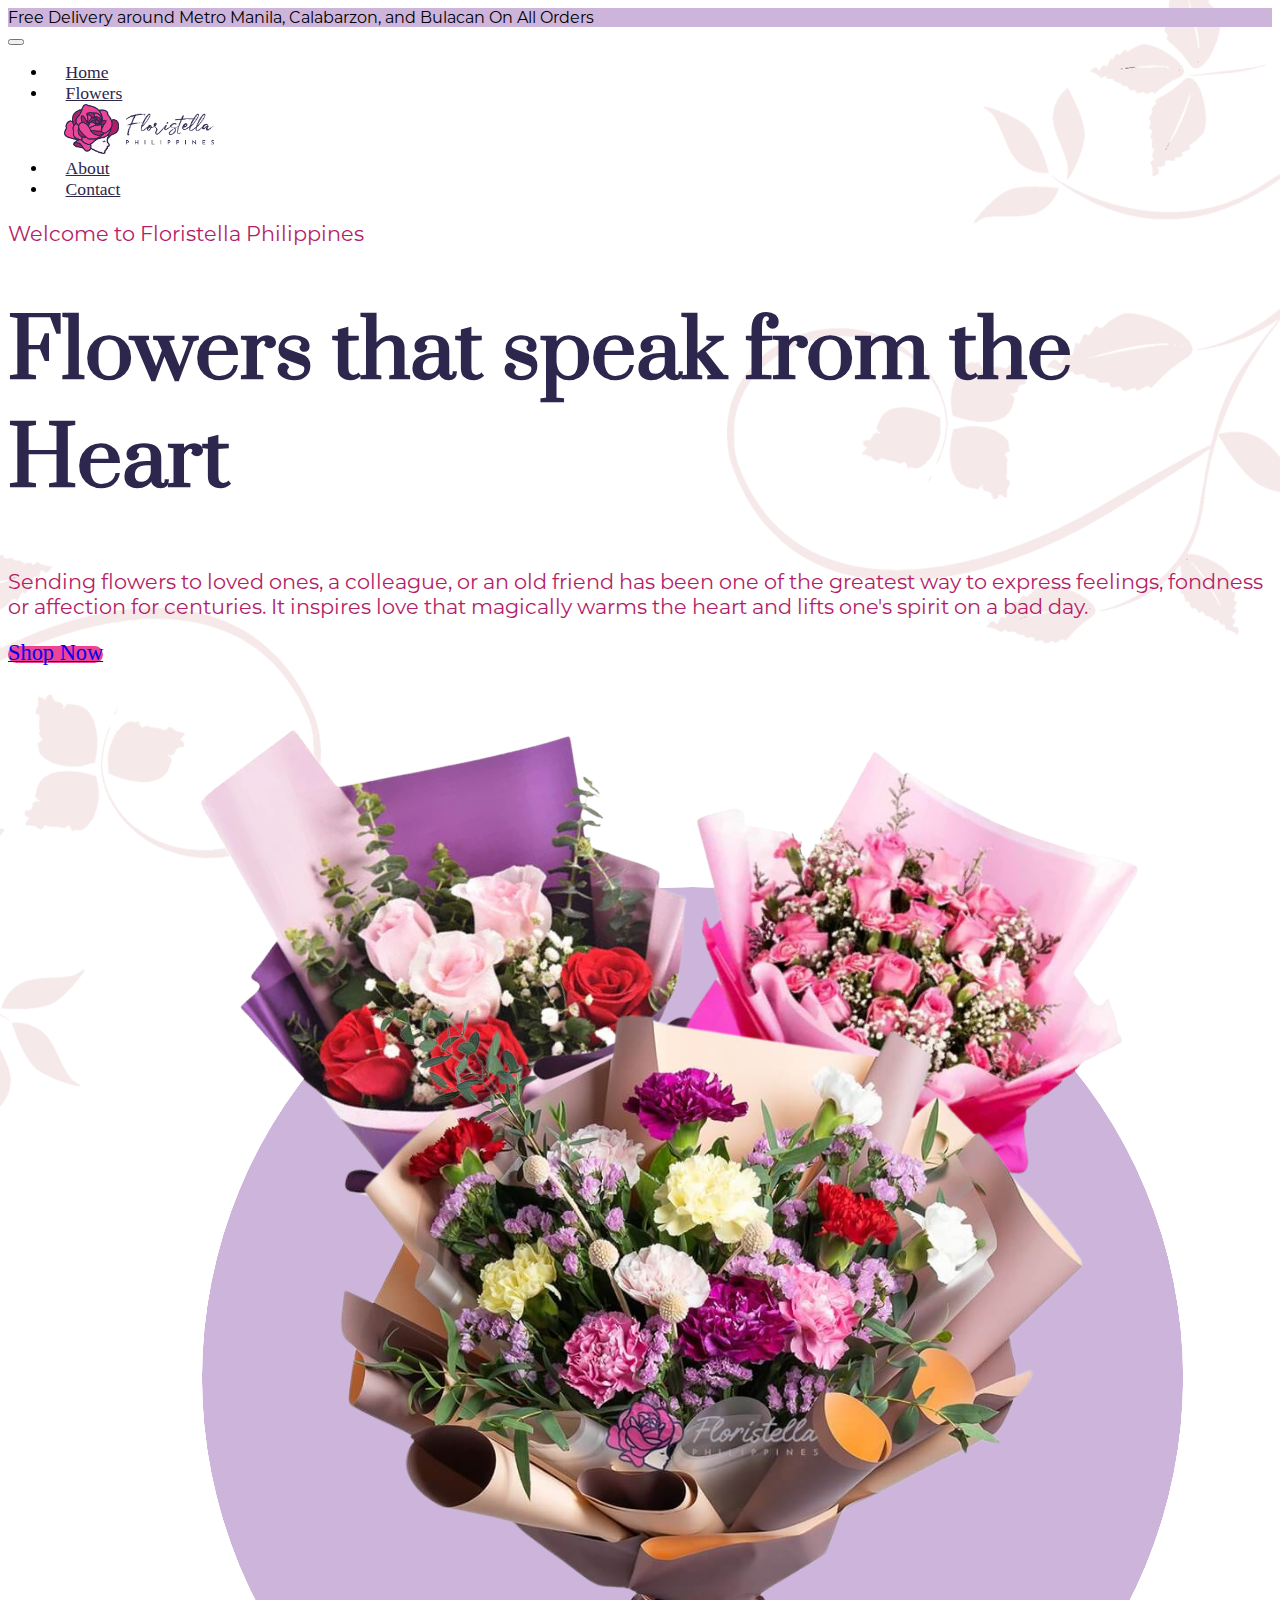
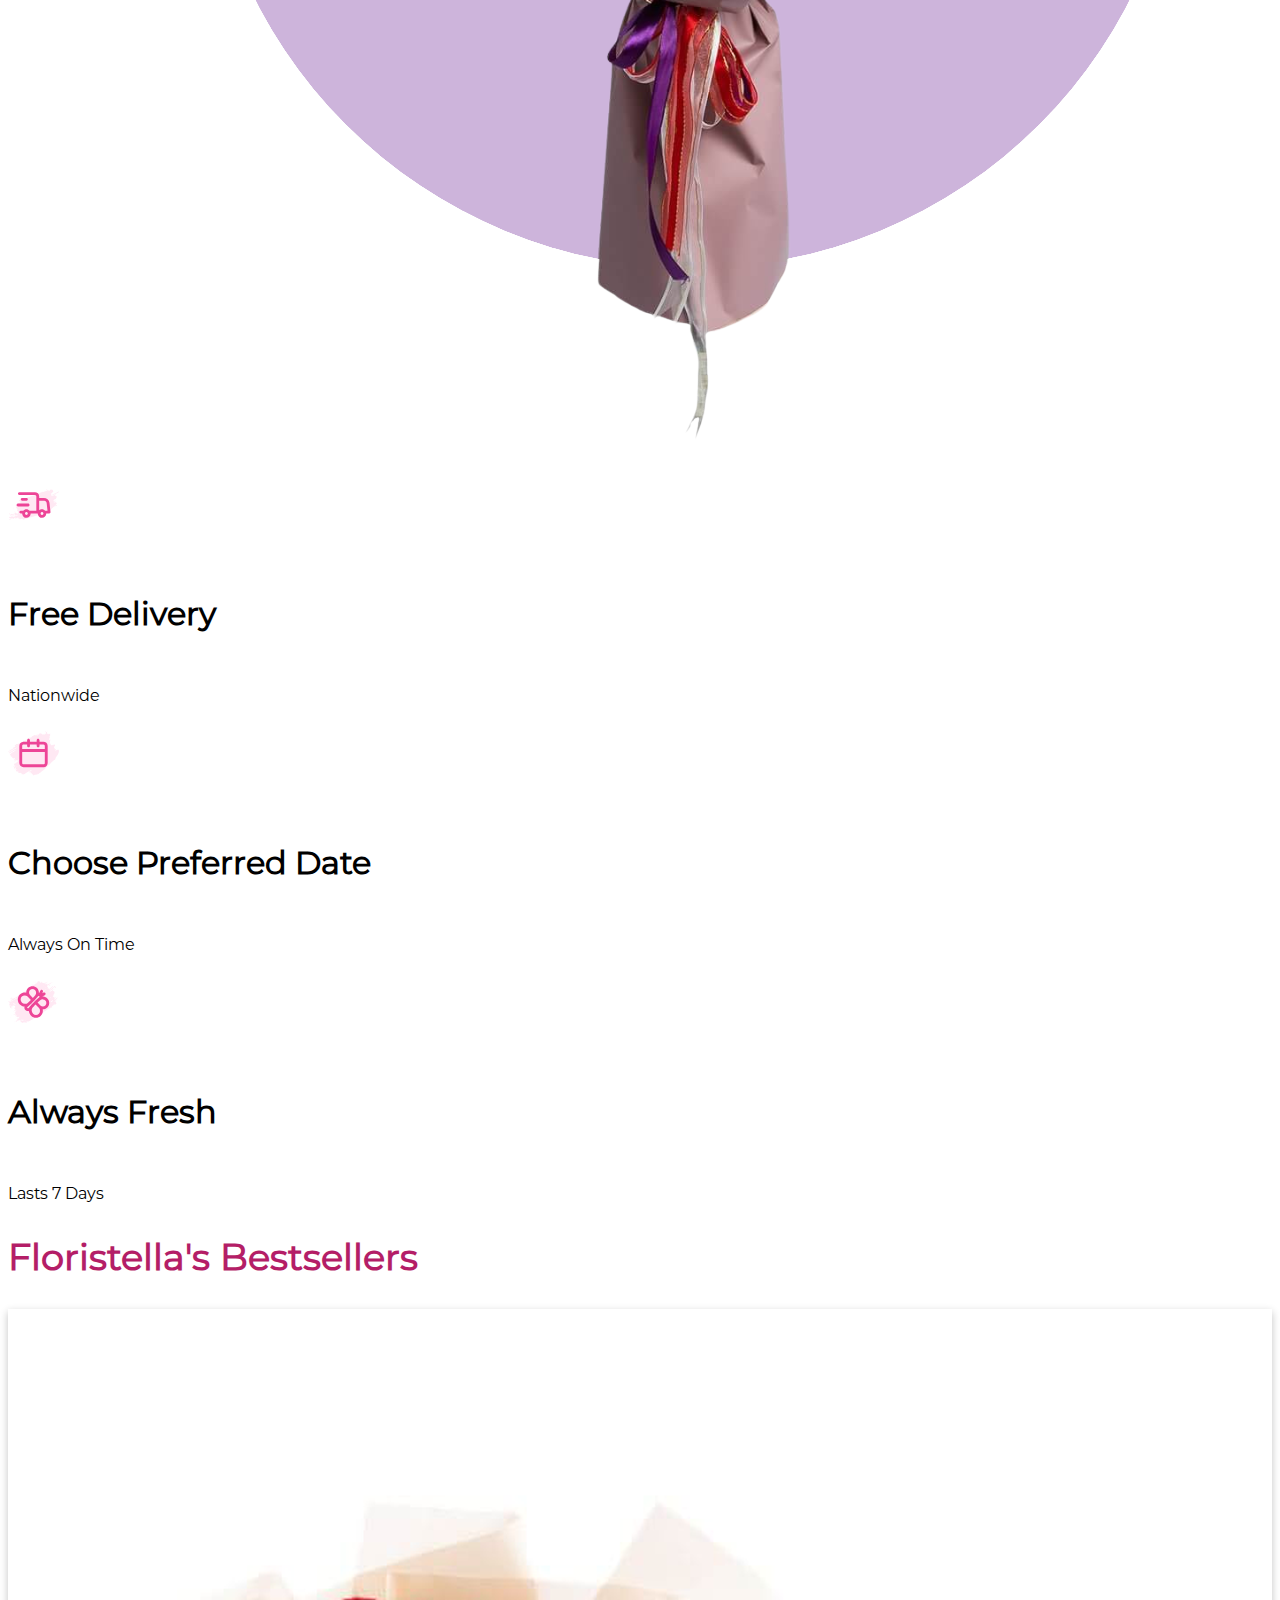
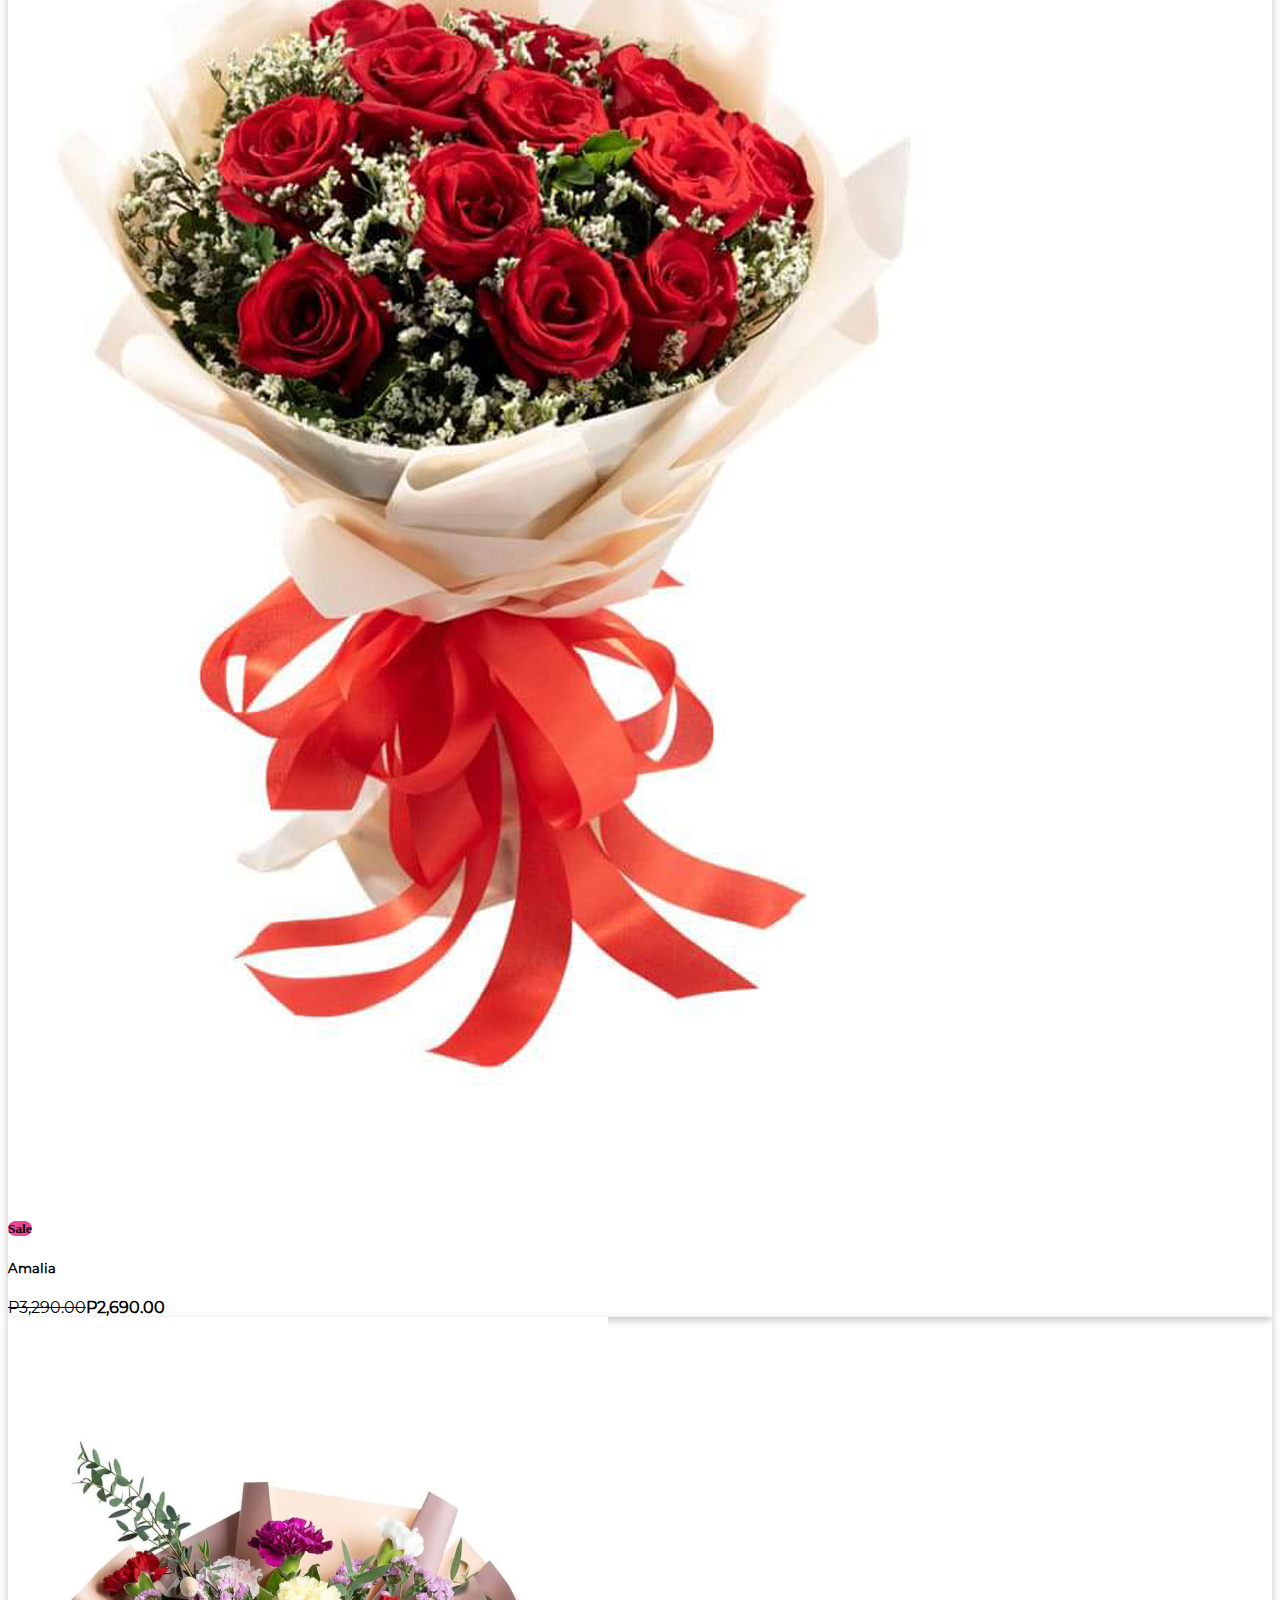
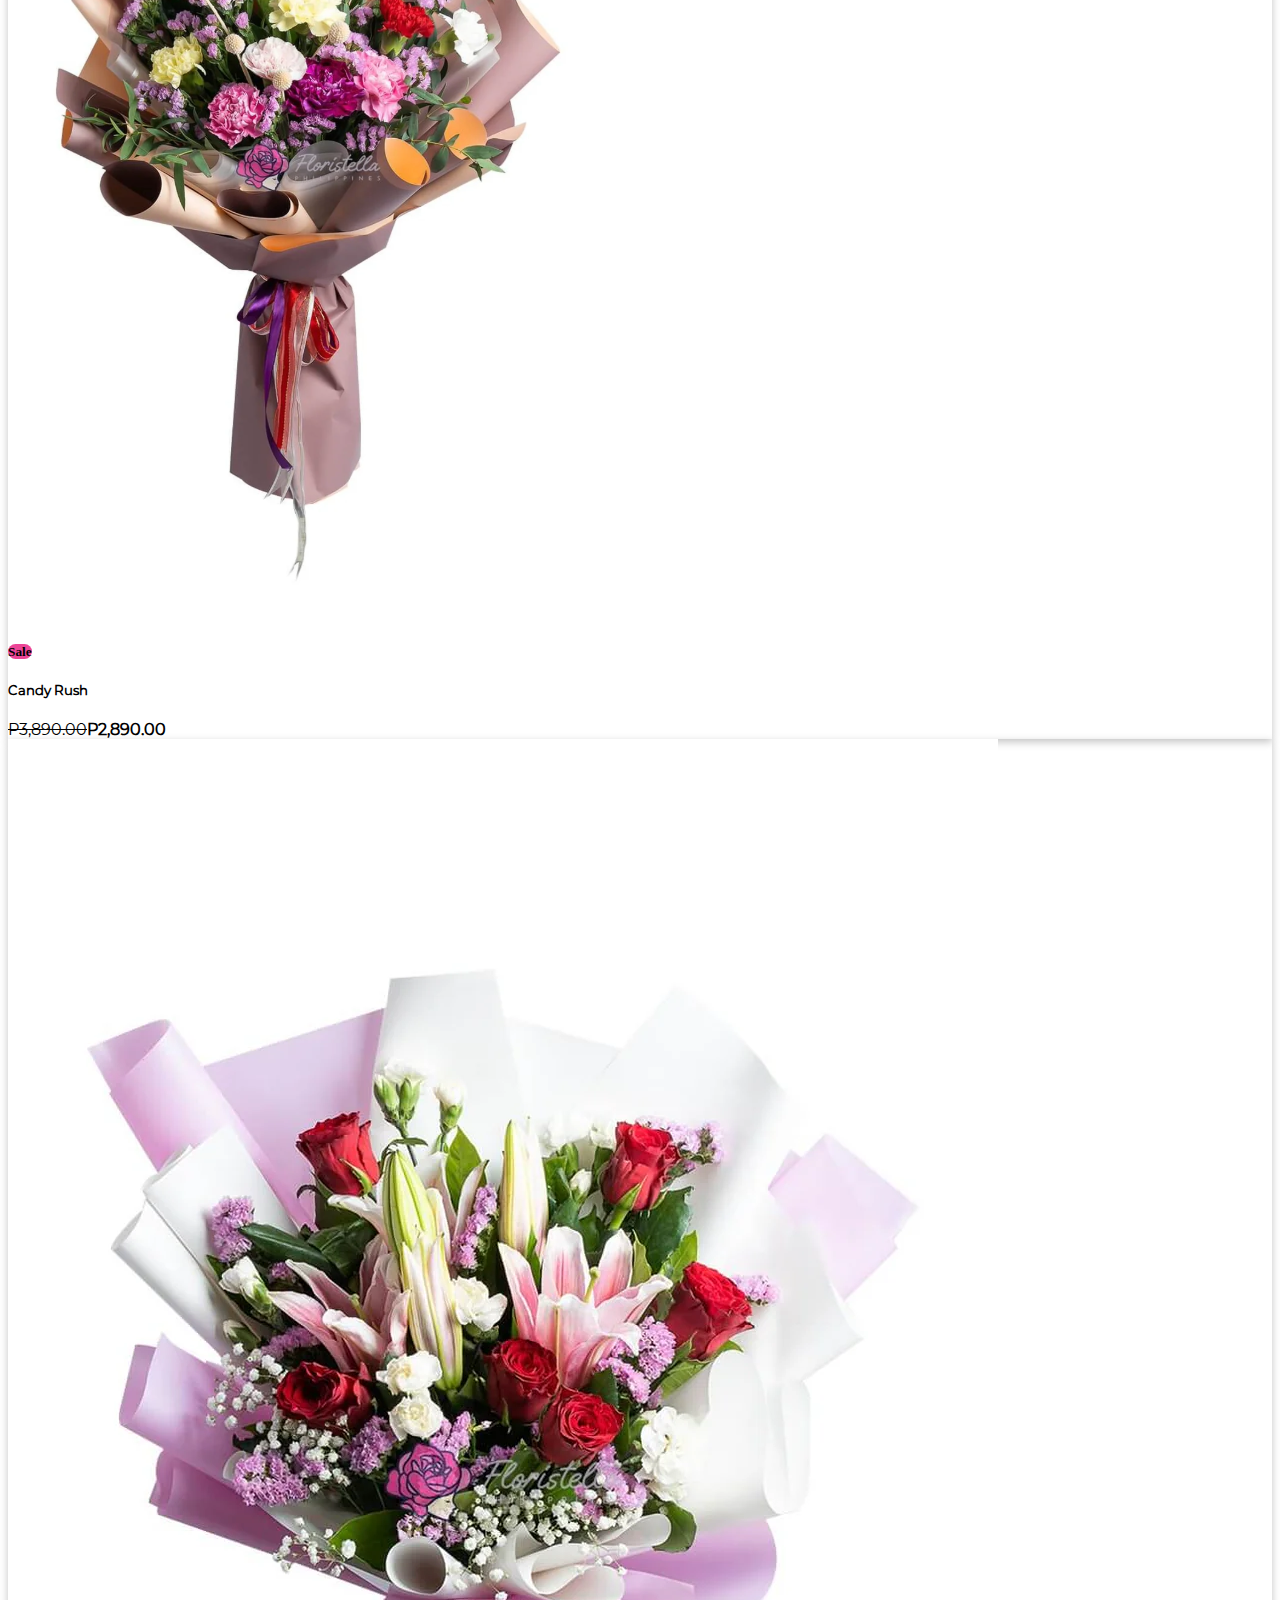
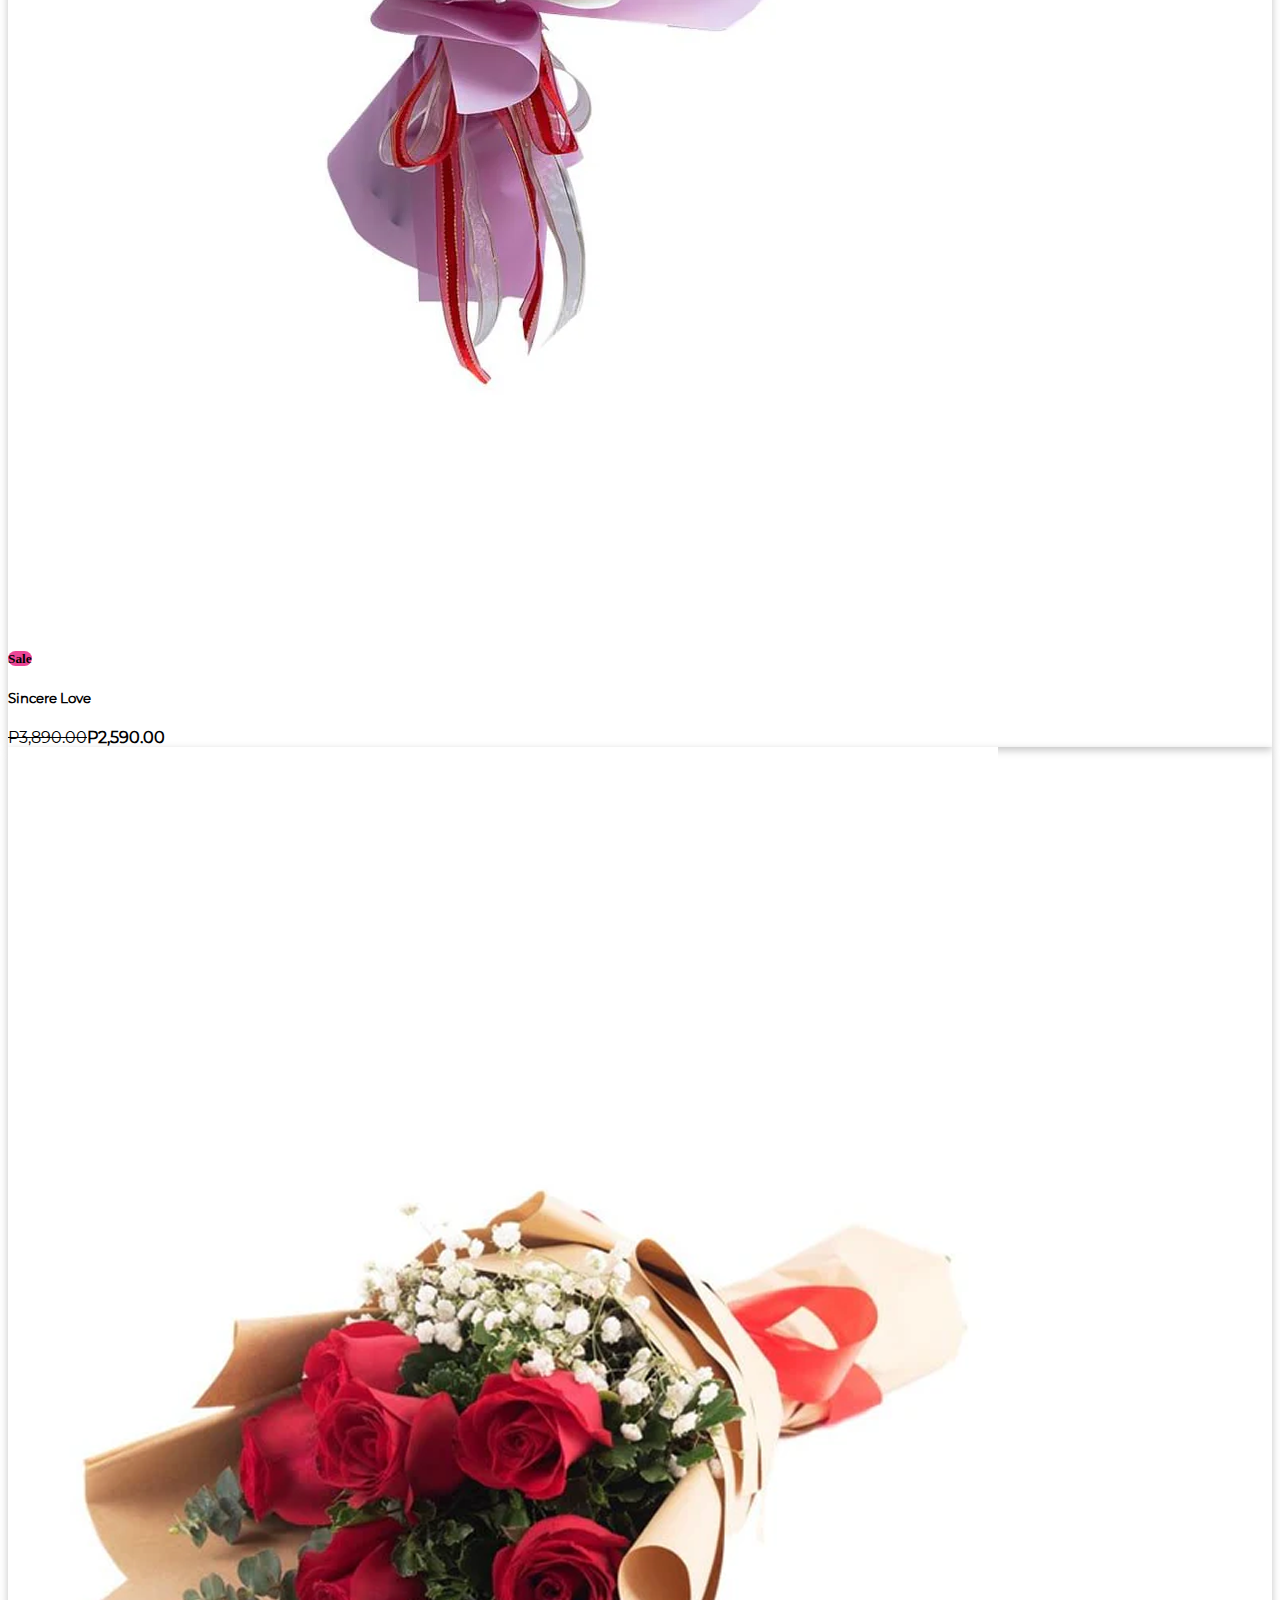
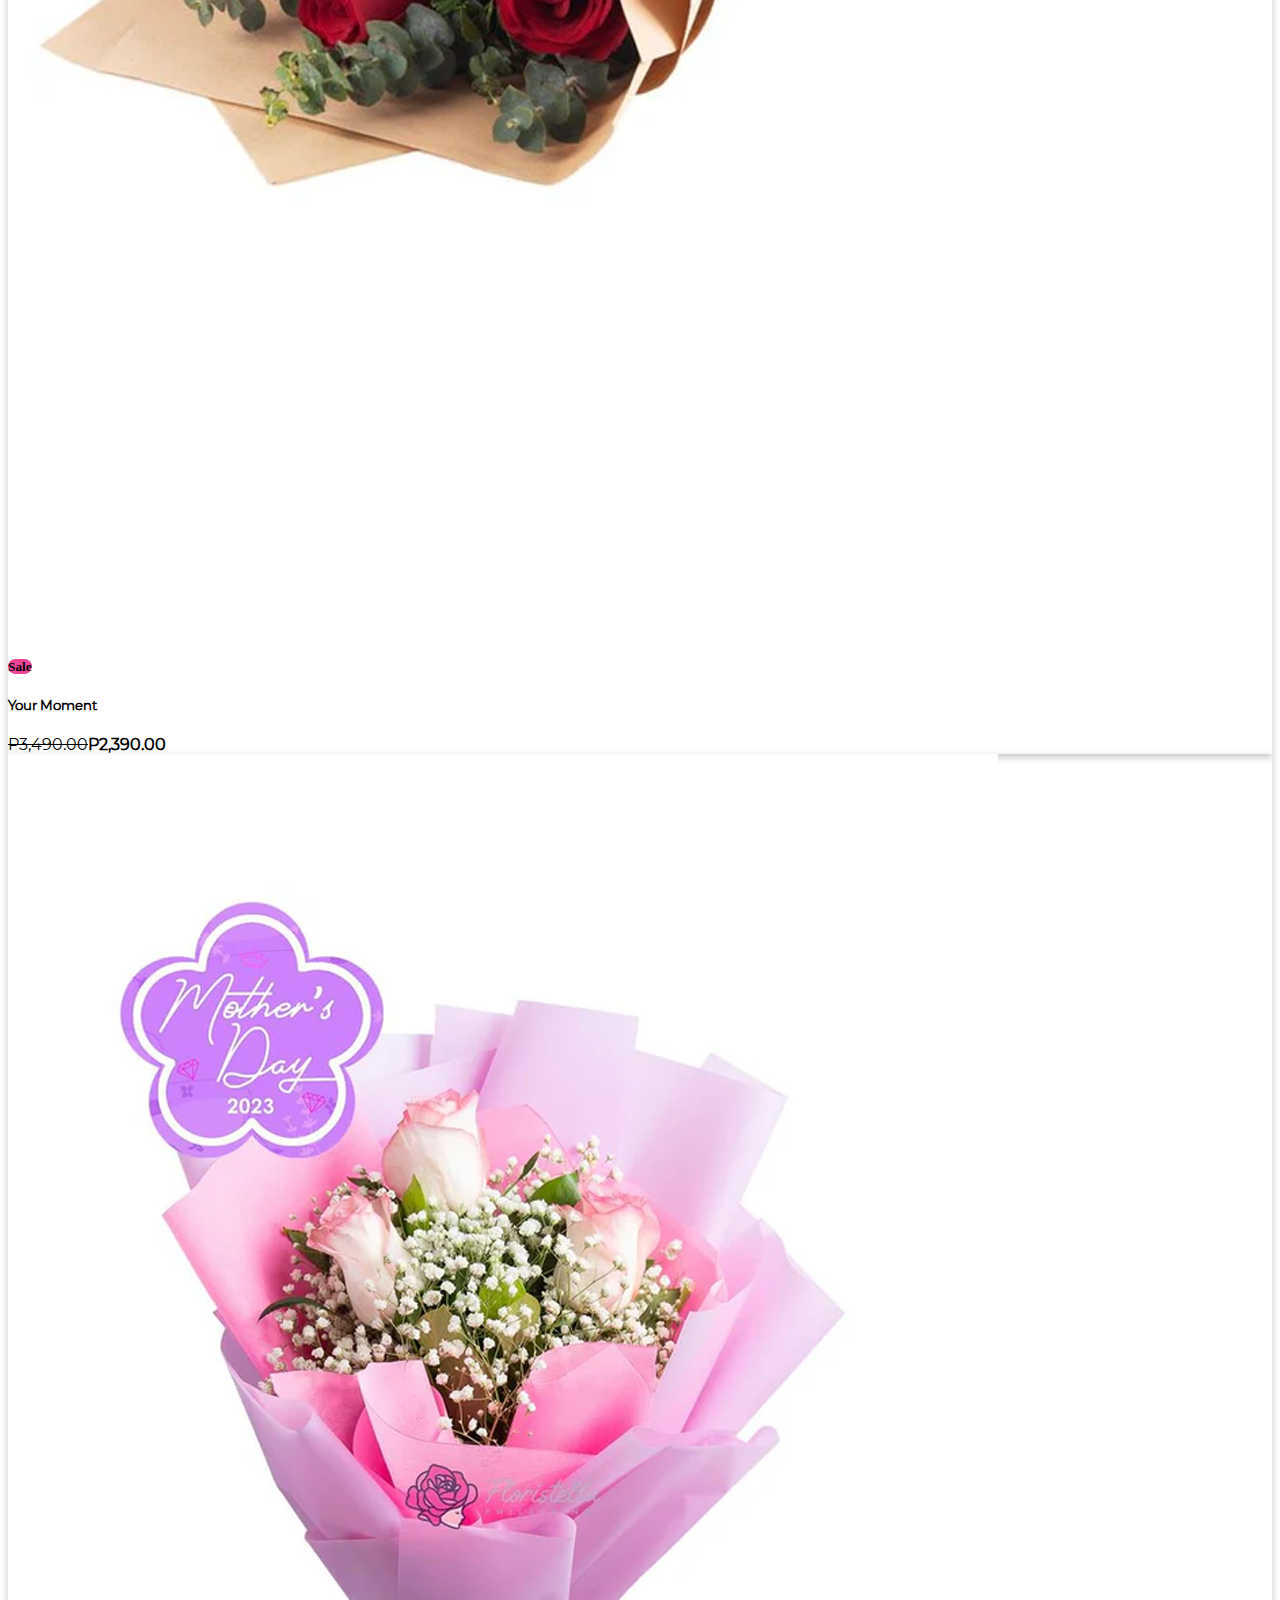
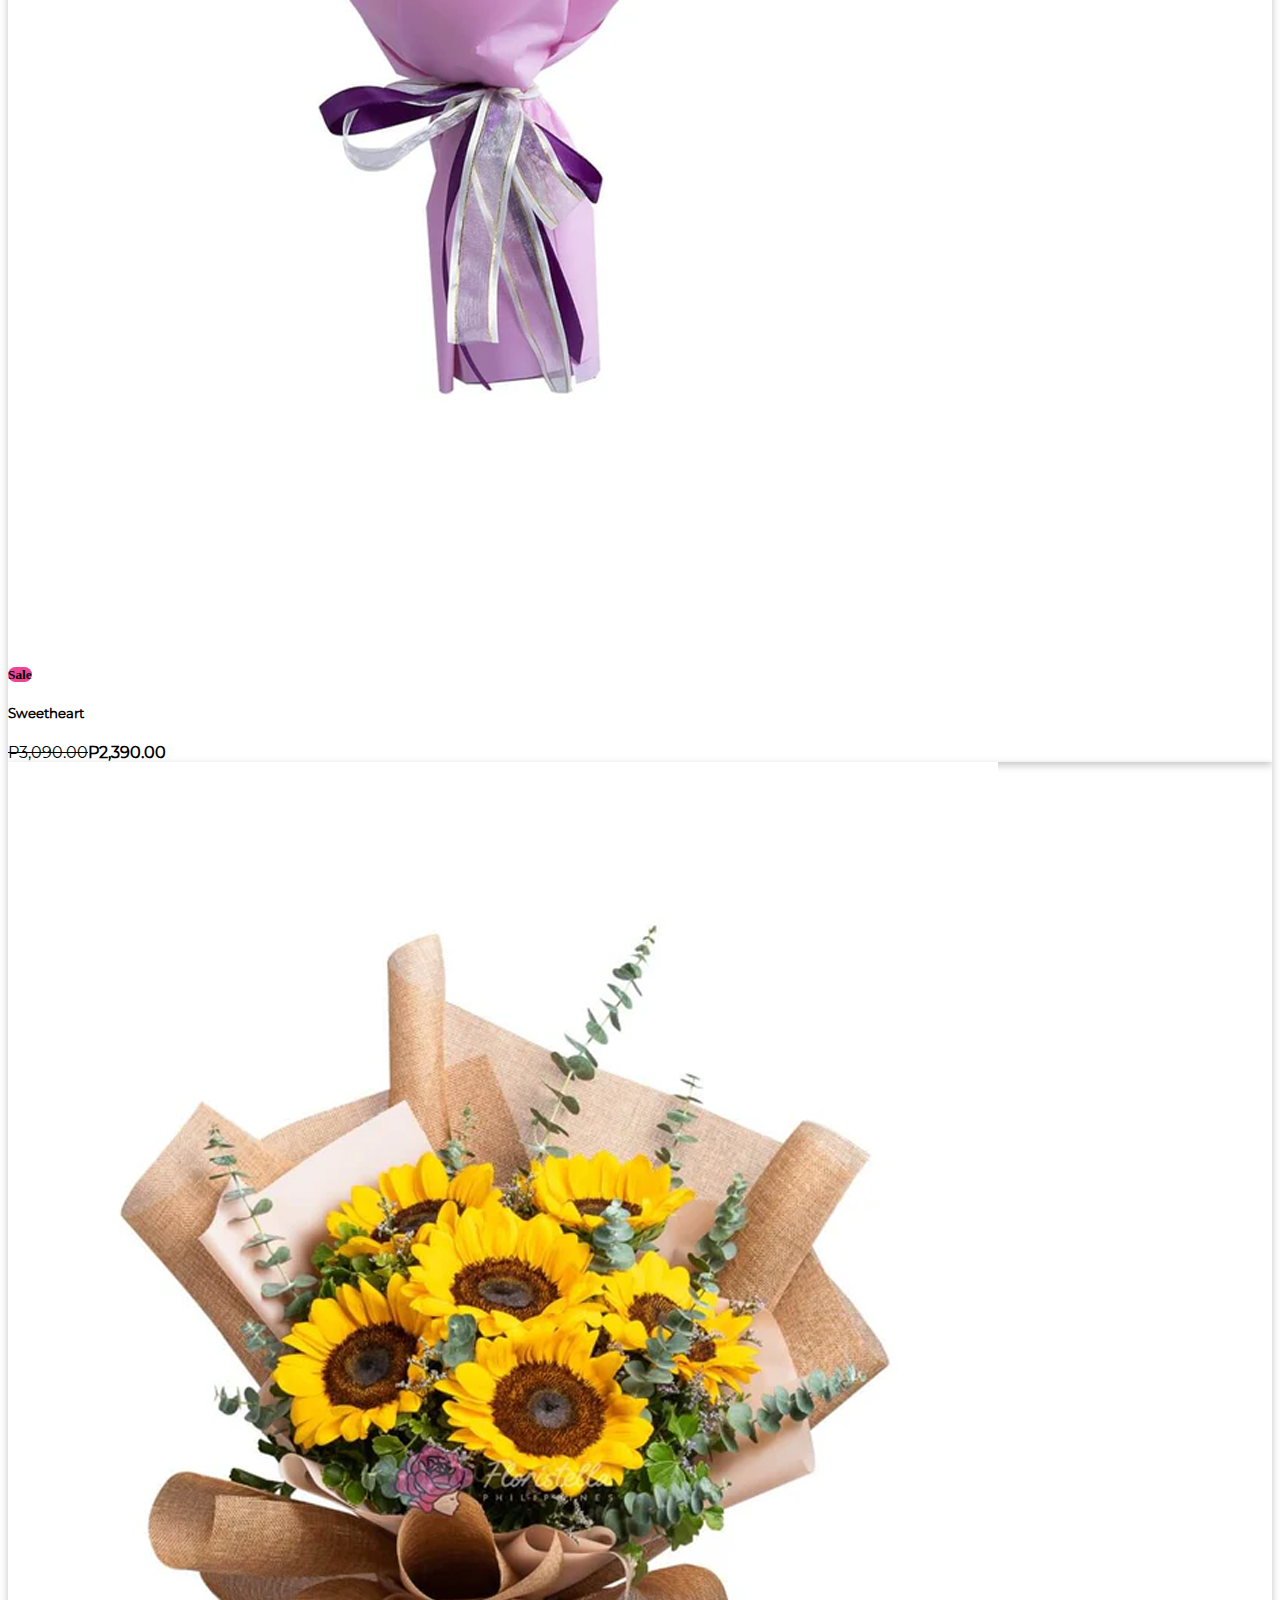
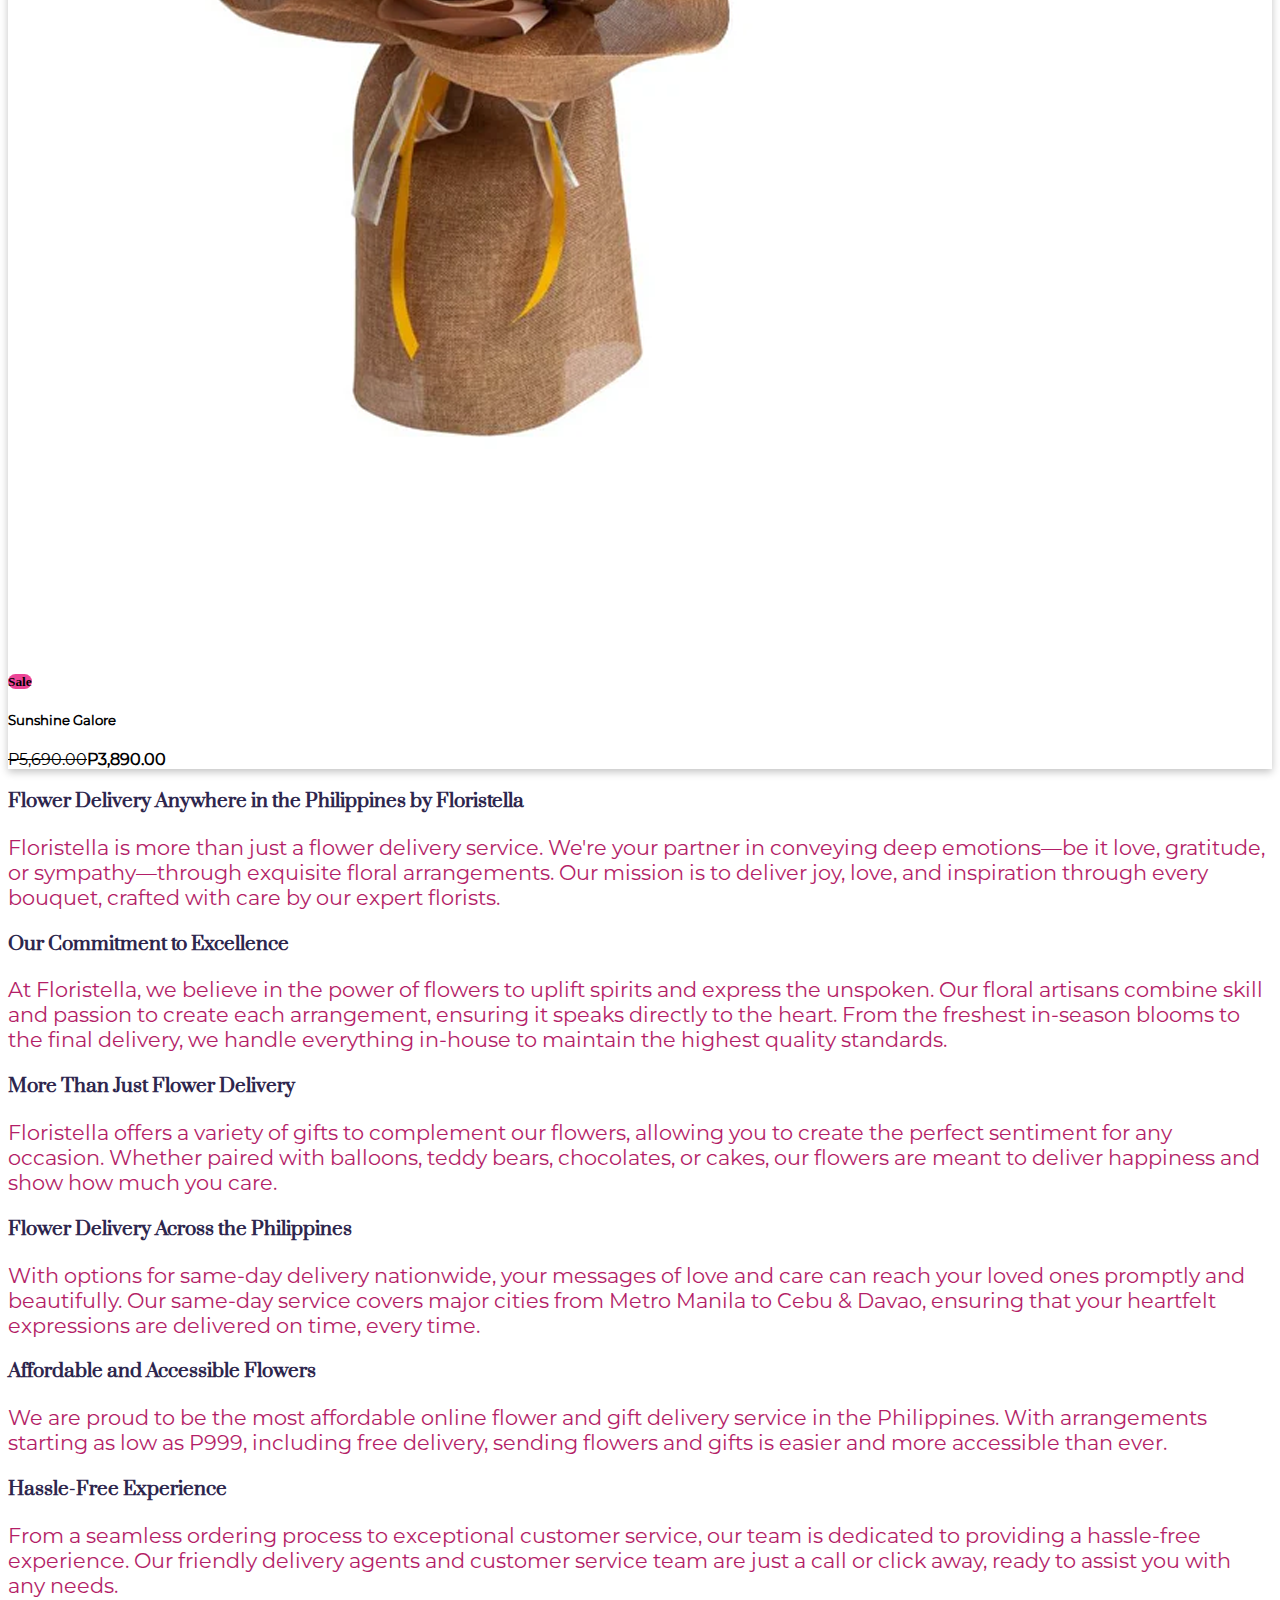
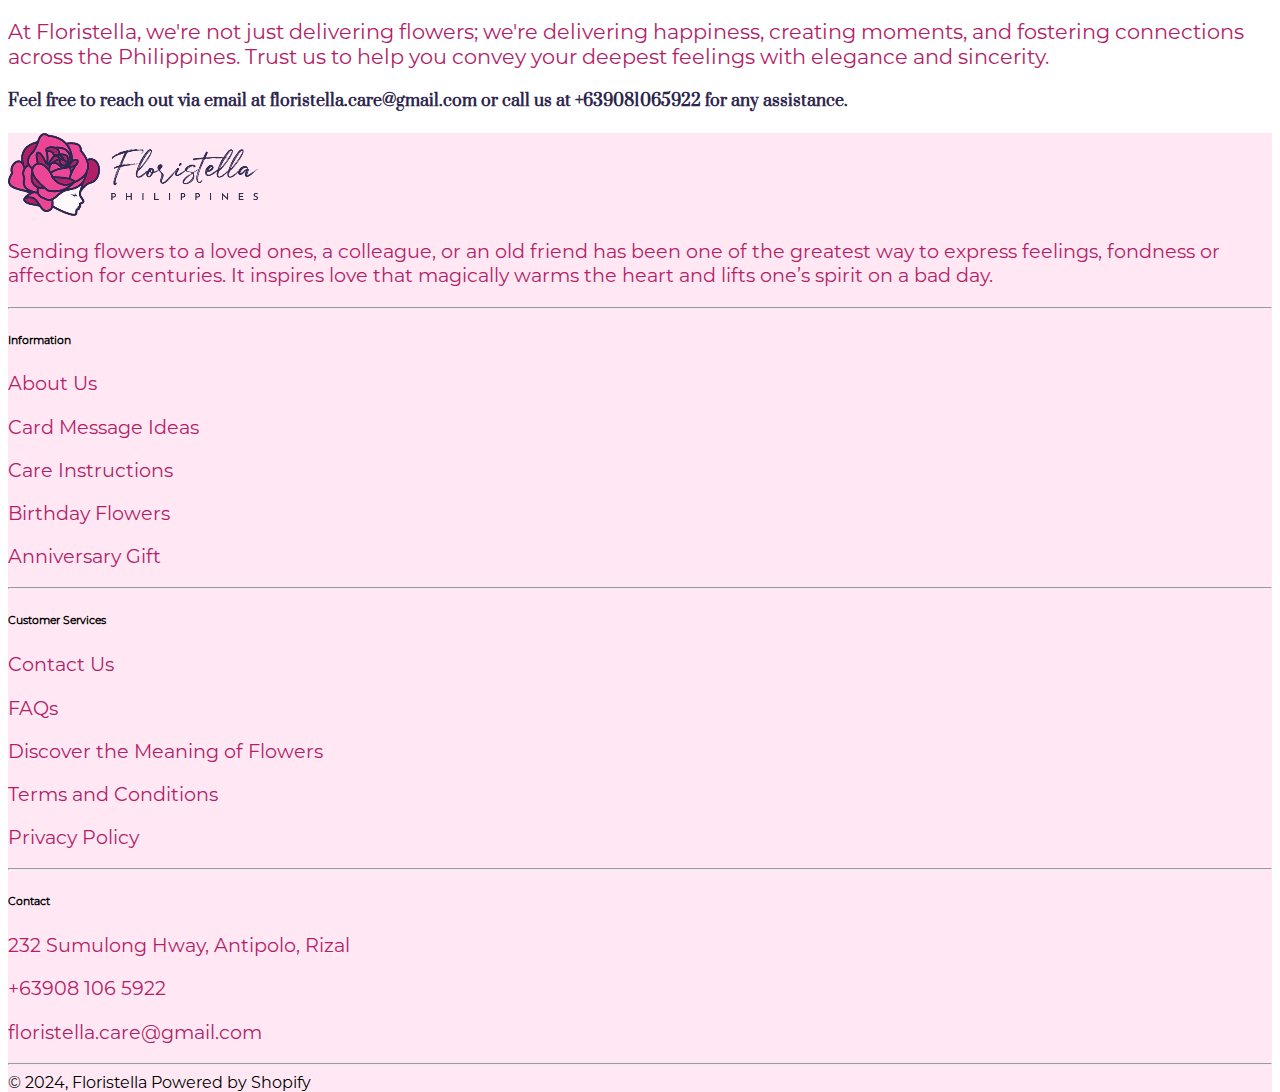
==== commit 9c1efc08: "Final" ====
--- a/index.html
+++ b/index.html
@@ -9,7 +9,7 @@
     <link href="https://cdn.jsdelivr.net/npm/bootstrap@5.0.2/dist/css/bootstrap.min.css" rel="stylesheet" integrity="sha384-EVSTQN3/azprG1Anm3QDgpJLIm9Nao0Yz1ztcQTwFspd3yD65VohhpuuCOmLASjC" crossorigin="anonymous">
 
     <link rel="stylesheet" href="./assets/css/style.css">
-    <title>Floristella Philippines</title>
+    <title>Home - Floristella Philippines</title>
   </head>
   <body class="bg">
 
@@ -30,28 +30,25 @@
     <nav class="navbar
   navbar-expand-md">
     <div class="container-fluid">
-      <a class="navbar-brand d-md-none">
-        <img src="./assets/img/floristellaLogo.png" alt="logo">
-      </a>
       <button class="navbar-toggler navbar-light bg-light" type="button" data-bs-toggle="collapse" data-bs-target="#navbarNav" aria-controls="navbarNav" aria-expanded="false" aria-label="Toggle navigation">
         <span class="navbar-toggler-icon"></span>
       </button>
       <div class="collapse navbar-collapse" id="navbarNav">
         <ul class="navbar-nav mx-auto">
           <li class="nav-item">
-            <a class="nav-link" aria-current="page" href="/index.html">Home</a>
+            <a class="nav-link" aria-current="page" href="./index.html">Home</a>
           </li>
           <li class="nav-item">
-            <a class="nav-link" href="/pages/flowers/index.html">Flowers</a>
+            <a class="nav-link" href="./pages/flowers/index.html">Flowers</a>
           </li>
           <a class="navbar-brand d-none d-md-block">
-            <img src="./assets/img/floristellaLogo.png" alt="">
+            <img src="./assets/img/floristellaLogo.png">
           </a>
           <li class="nav-item">
-            <a class="nav-link" href="/pages/about/index.html">About</a>
+            <a class="nav-link" href="./pages/about/index.html">About</a>
           </li>
           <li class="nav-item">
-            <a class="nav-link"href="/pages/contact/index.html">Contact</a>
+            <a class="nav-link"href="./pages/contact/index.html">Contact</a>
           </li>
         </ul>
       </div>
